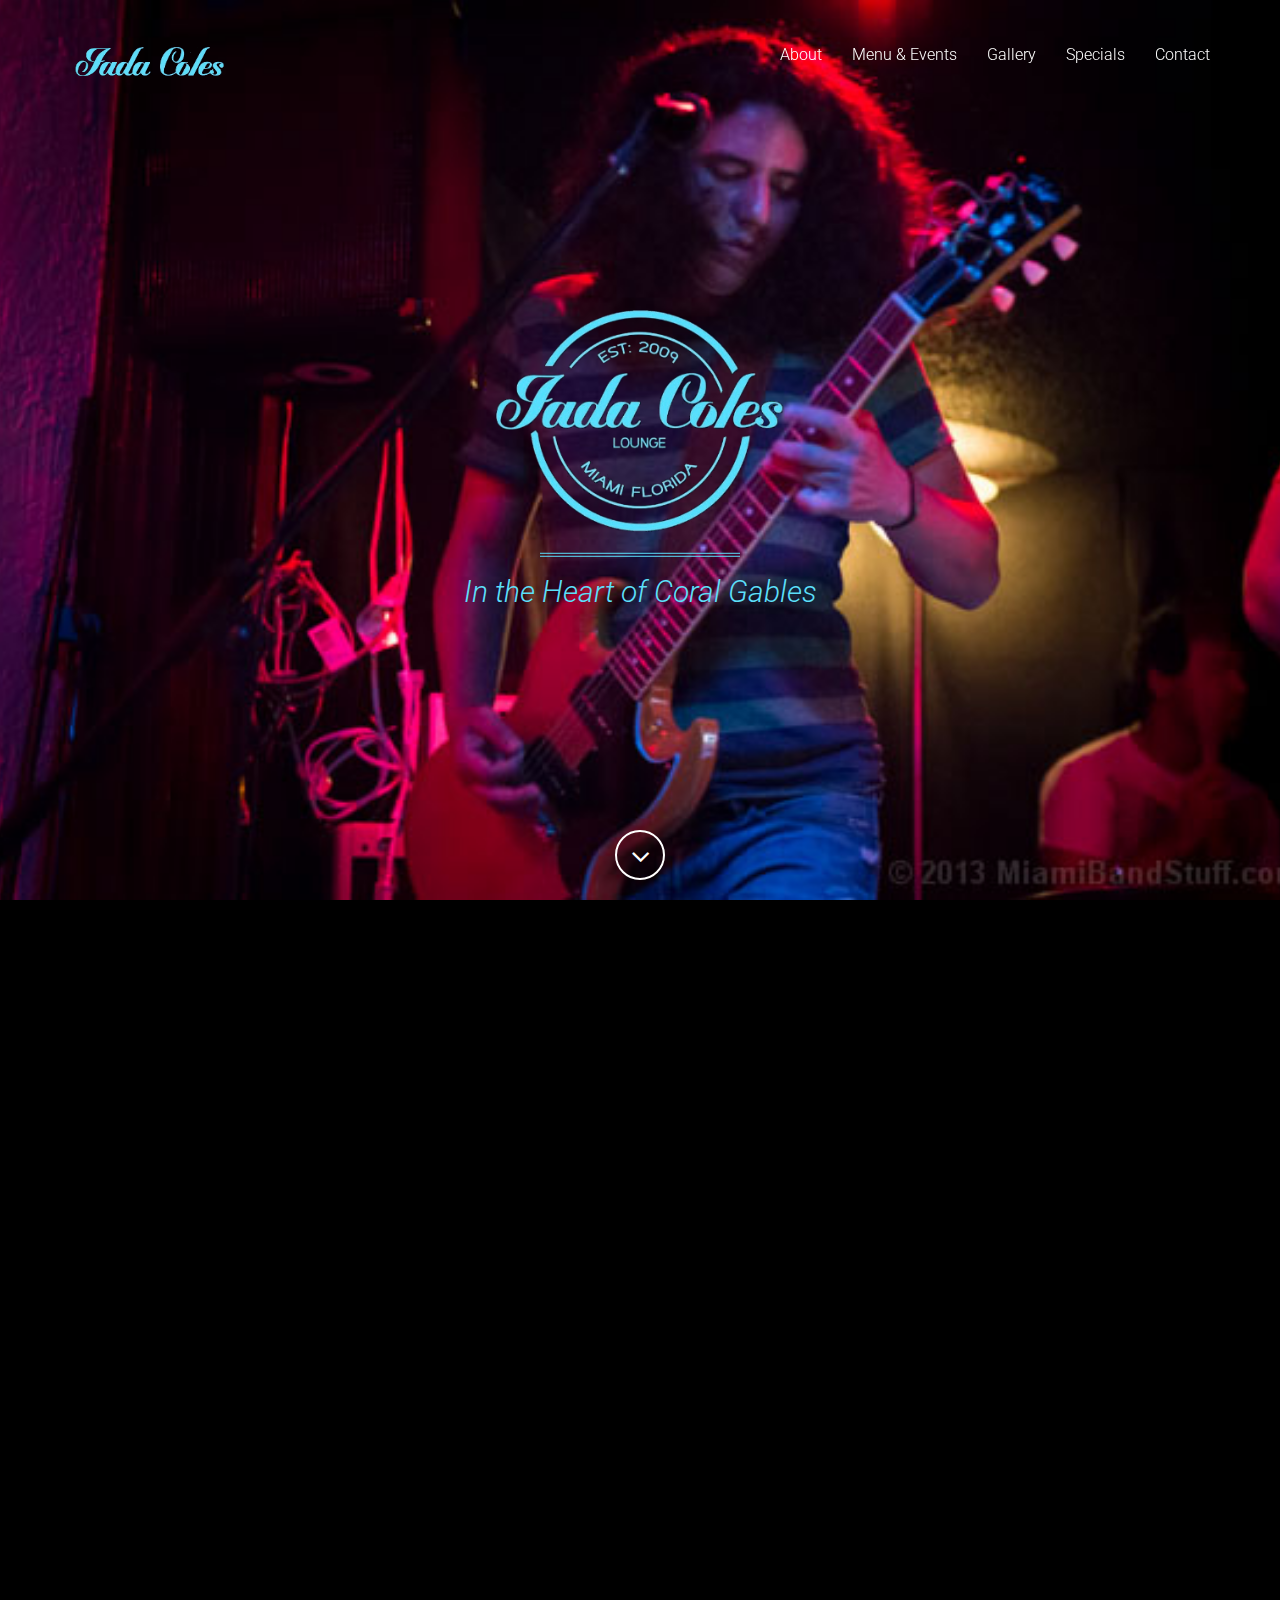
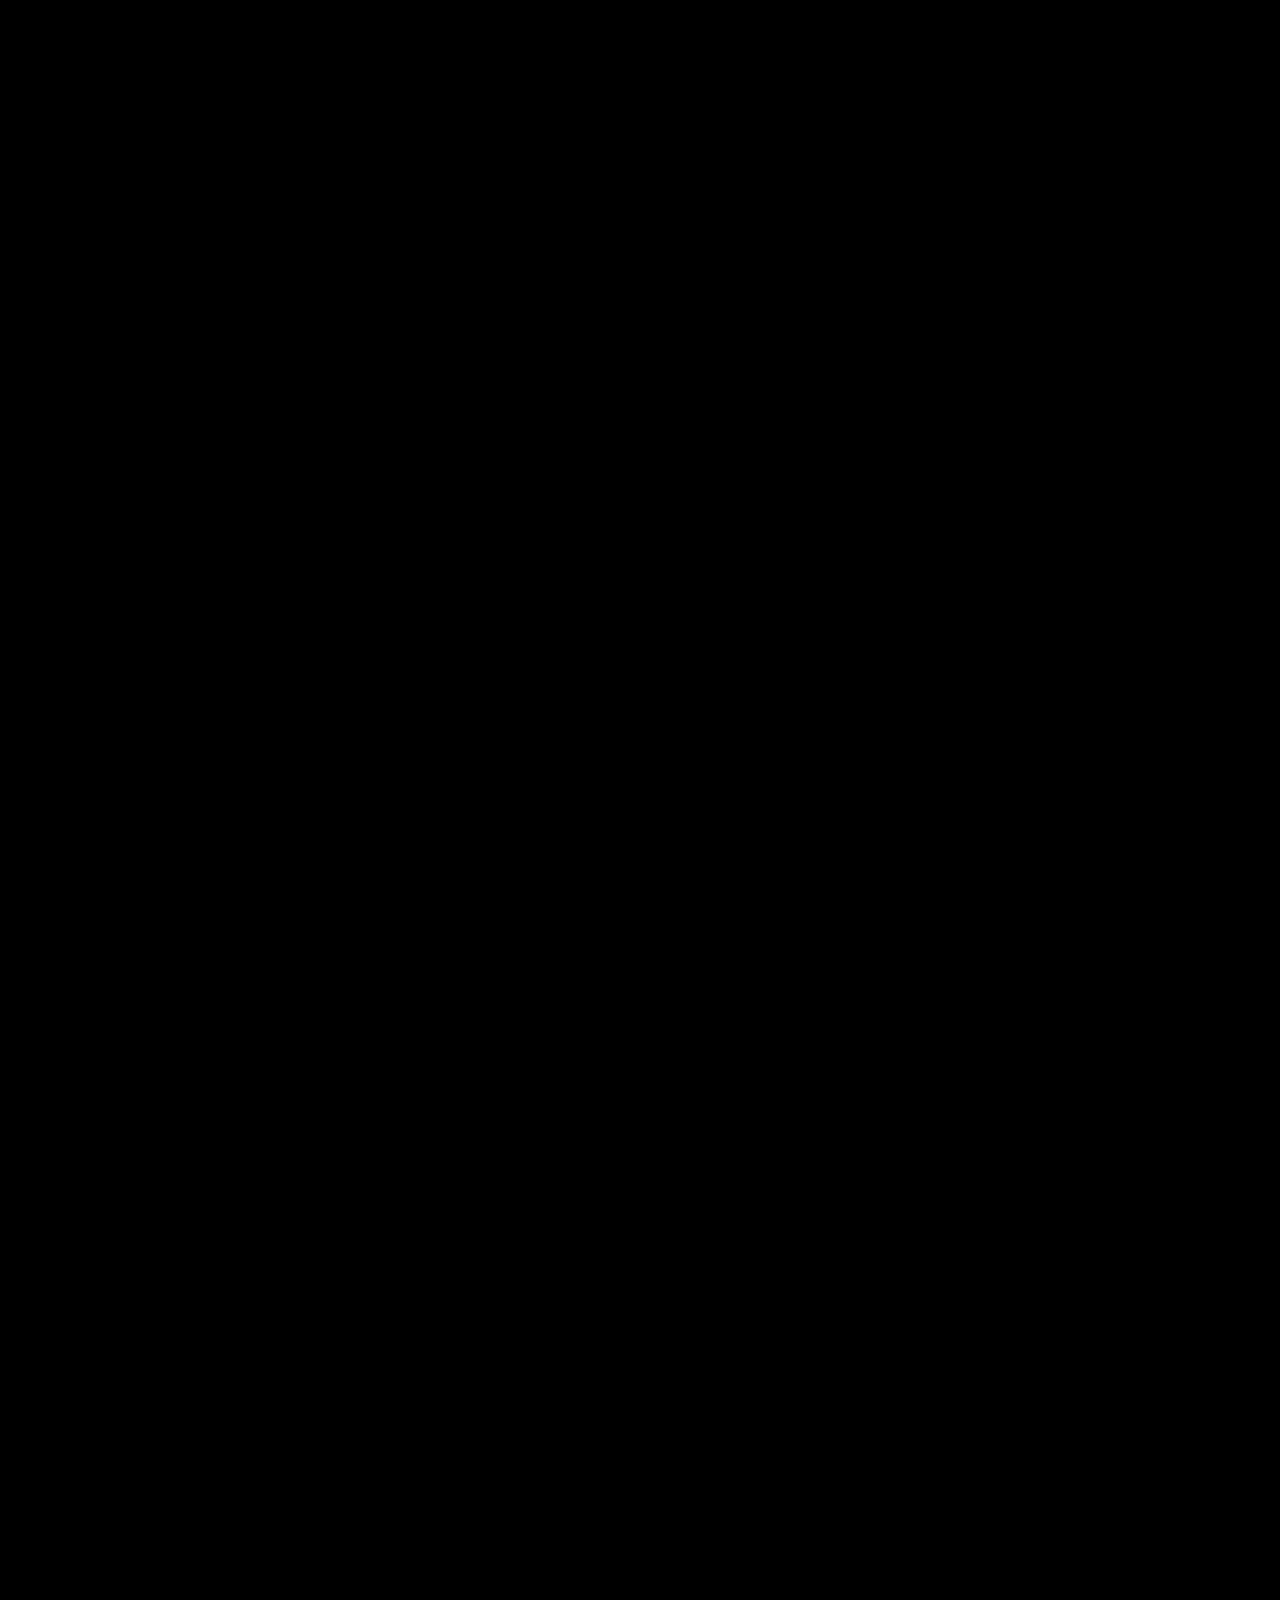
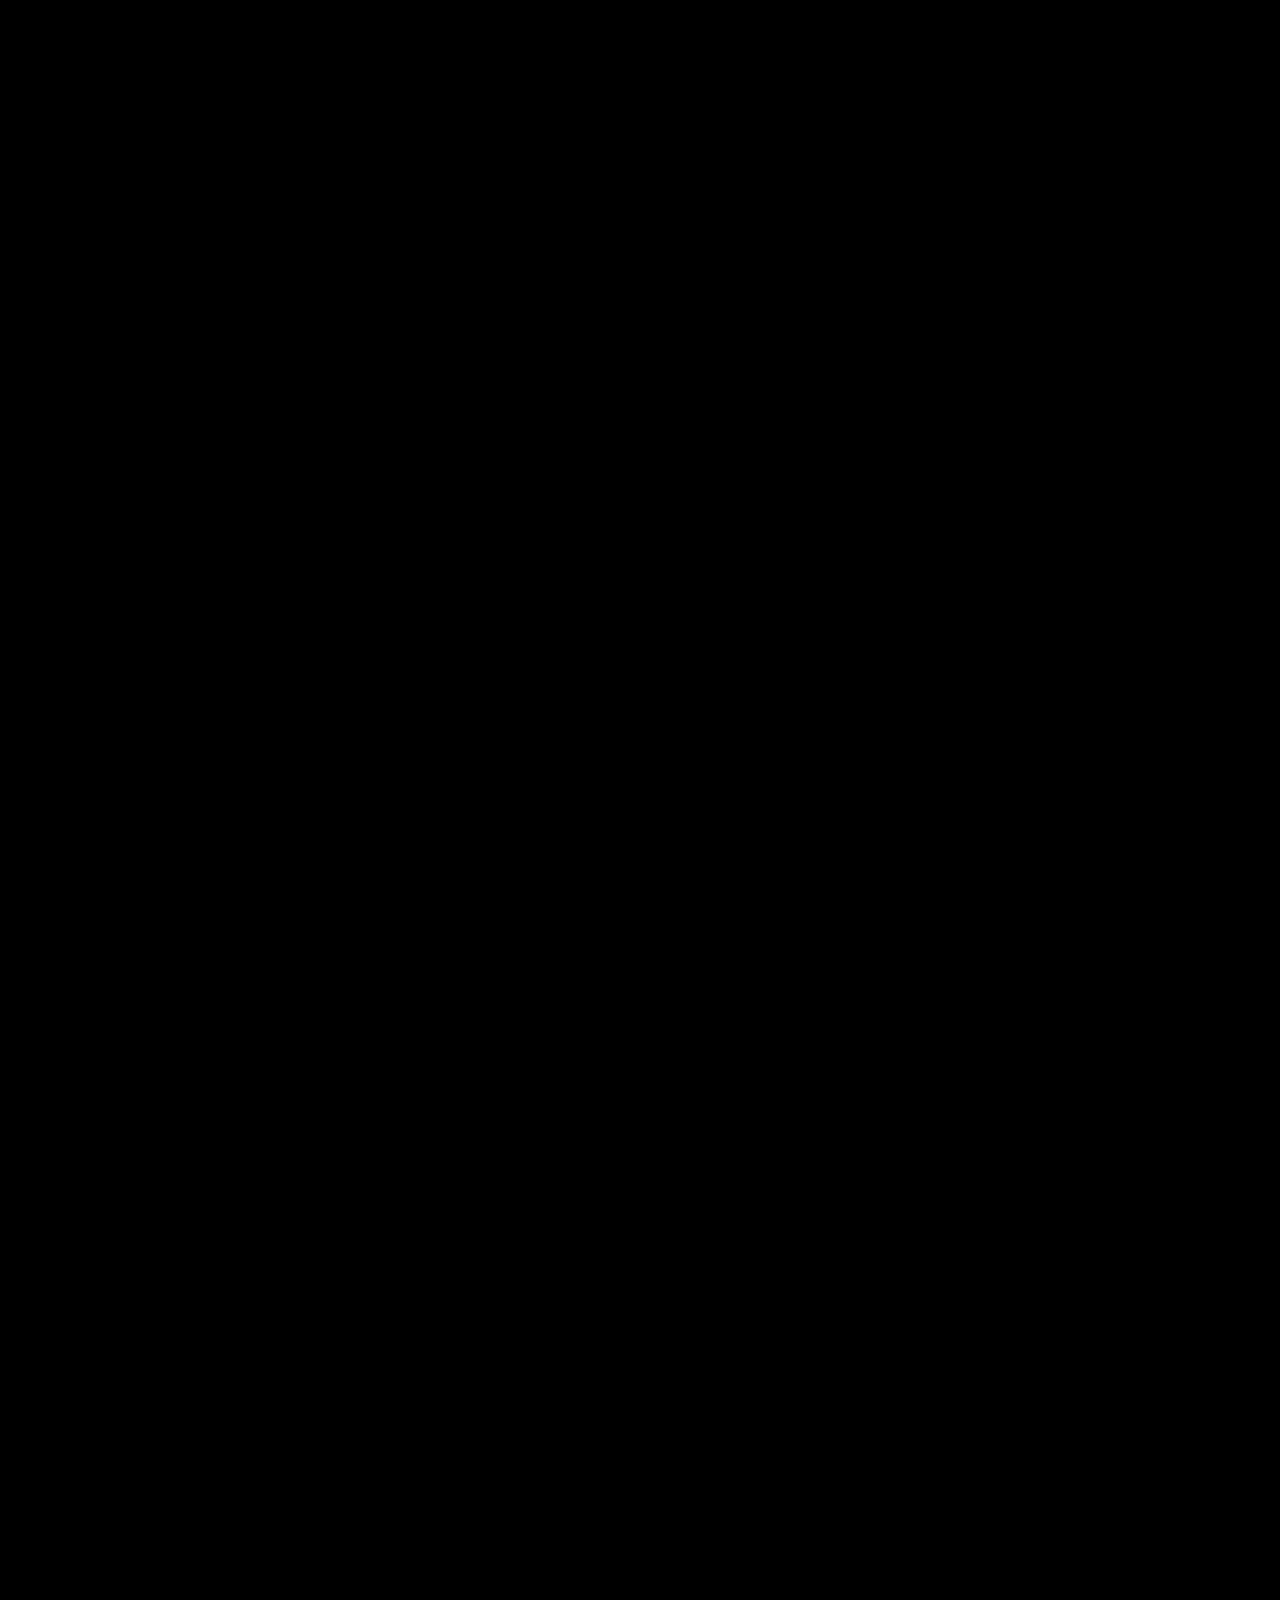
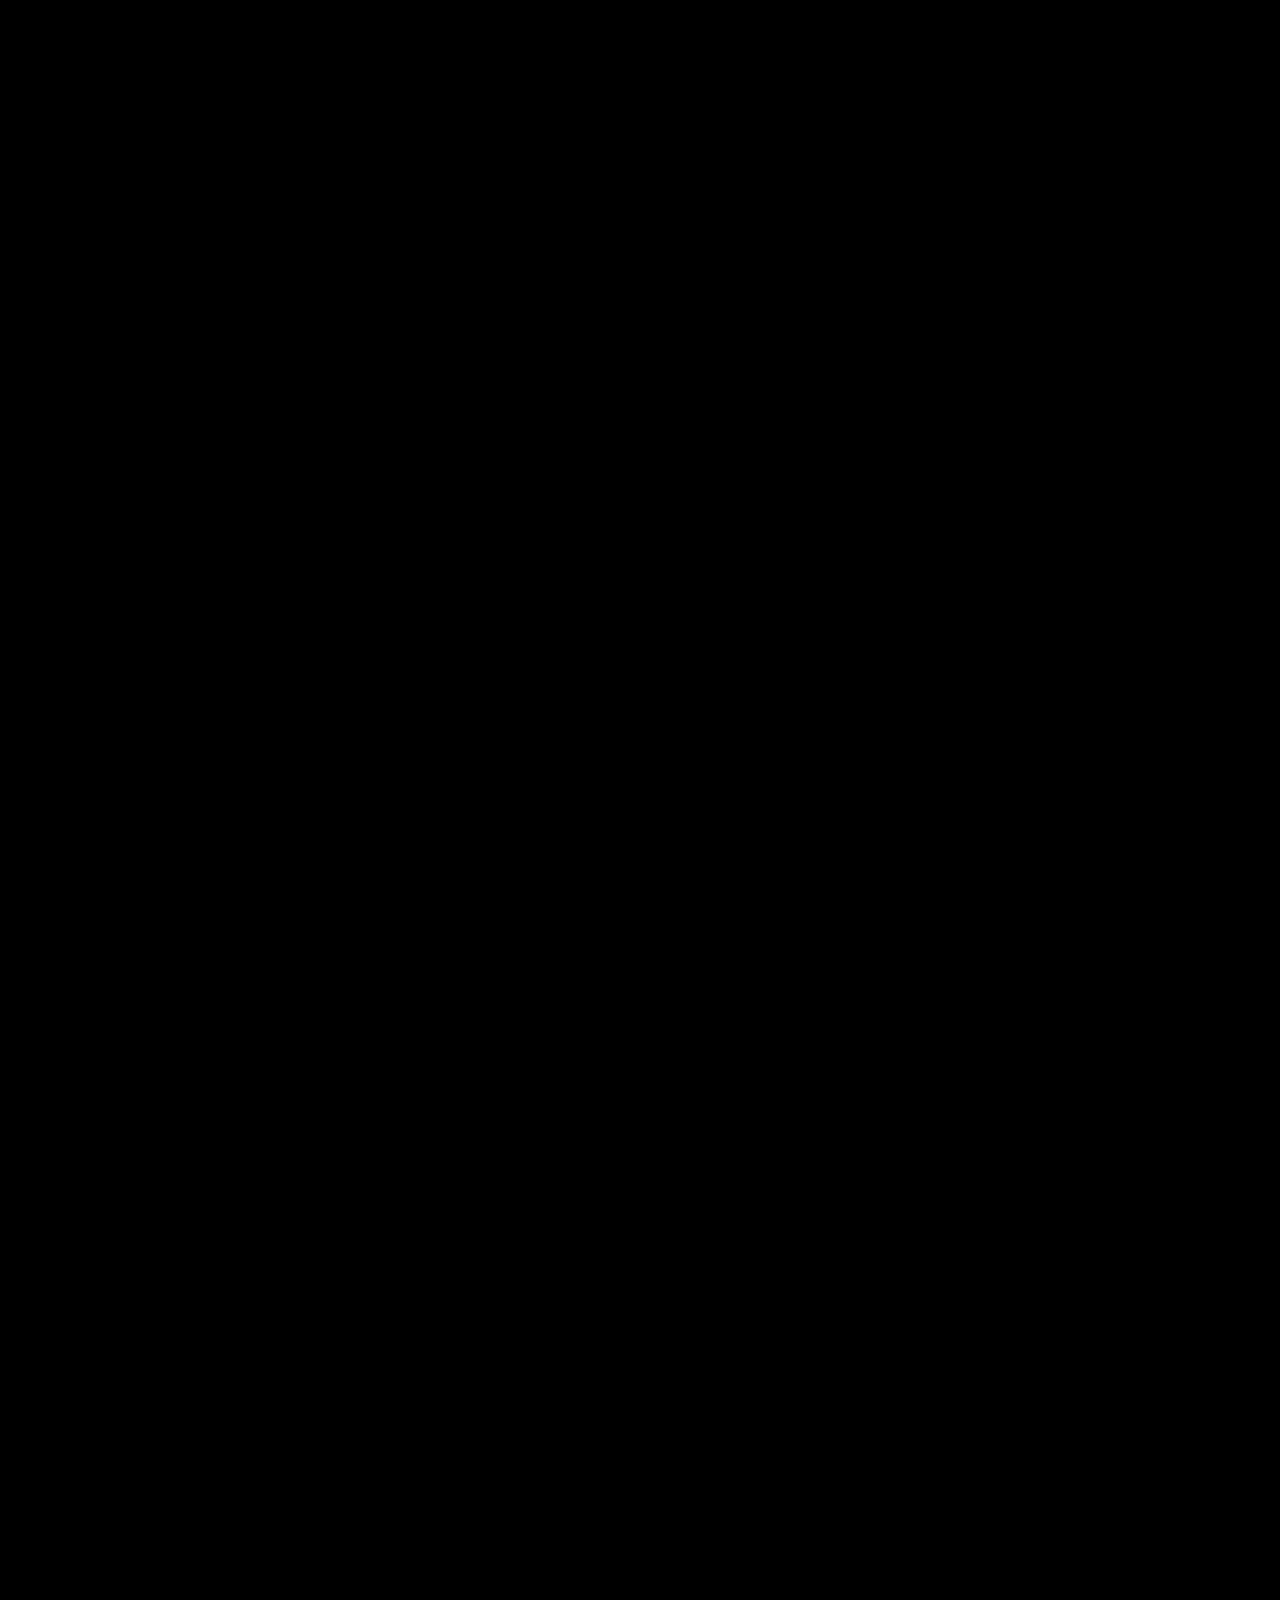
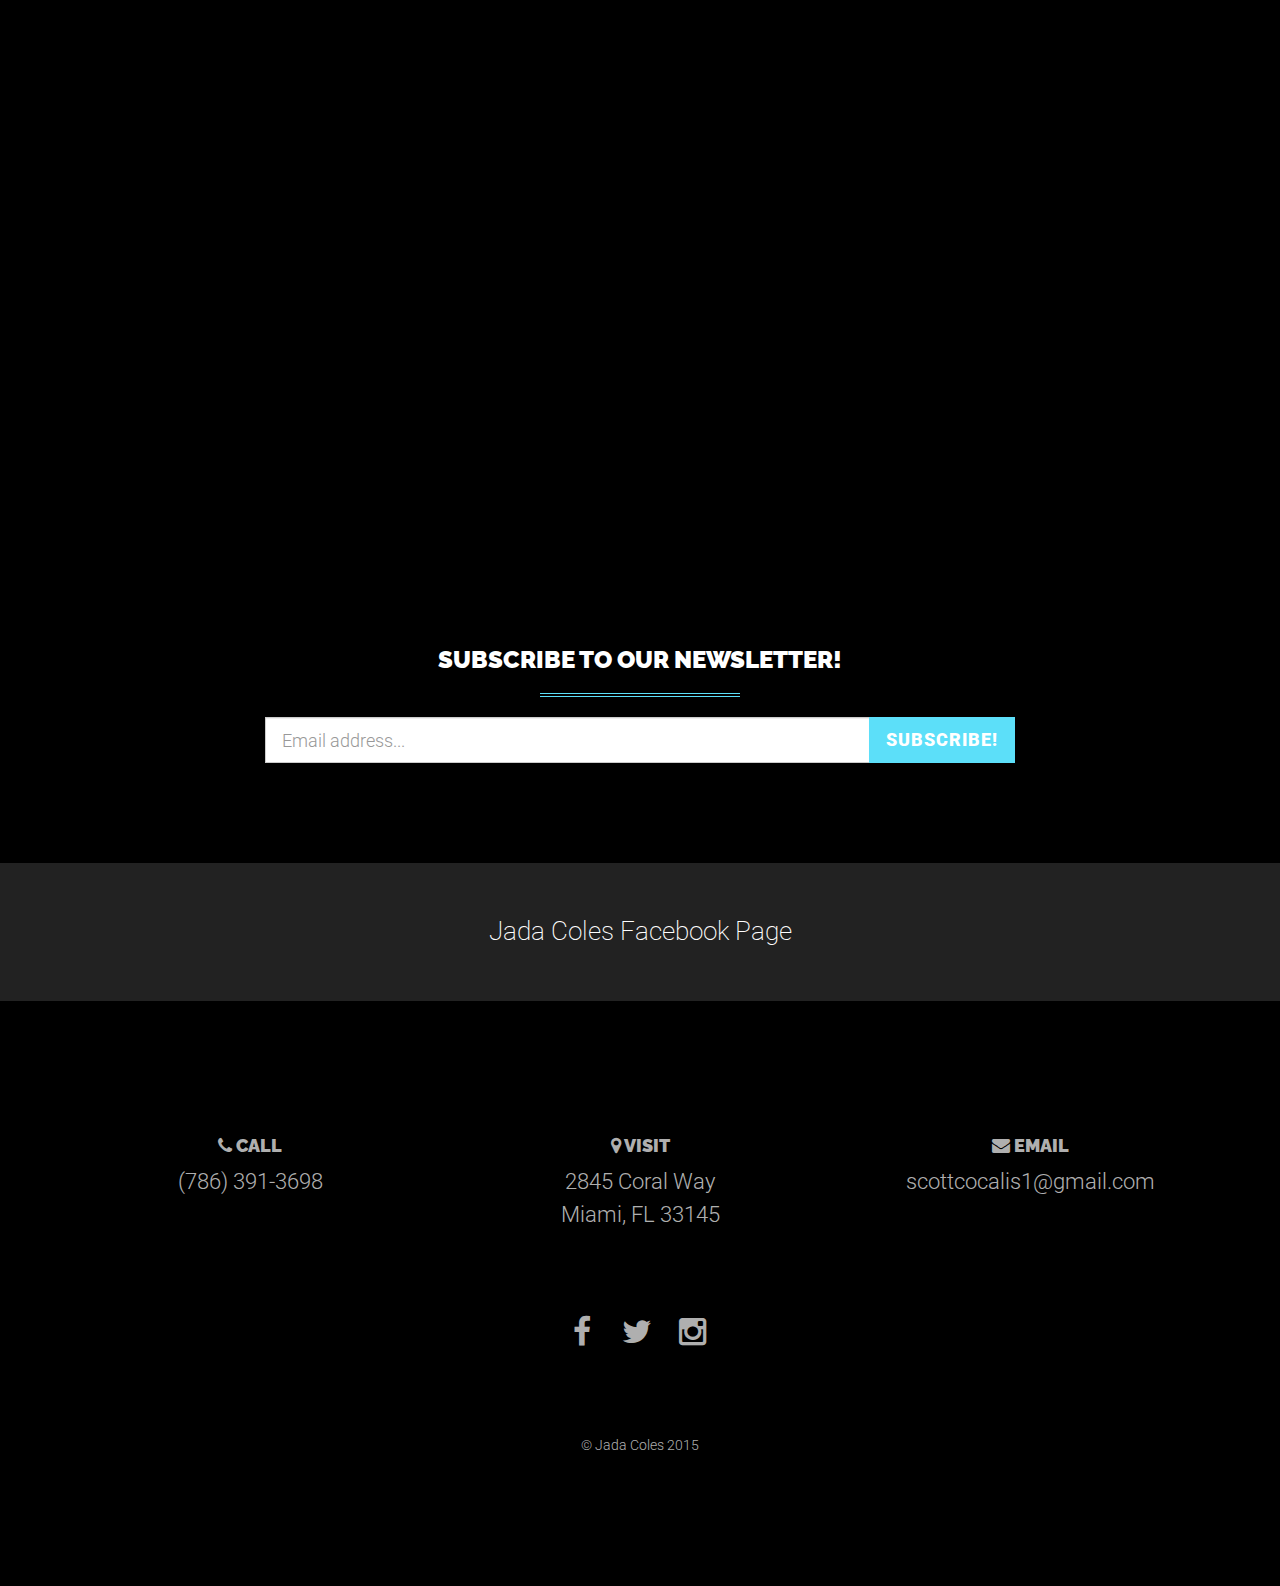
==== public/index.html @ ed8b5efd "push" ====
<!DOCTYPE html>
<html lang="en">

<head>
    <meta charset="utf-8">
    <meta name="viewport" content="width=device-width, initial-scale=1.0, user-scalable=no">
    <meta name="description" content="">
    <meta name="author" content="">
    <title>Jada Coles</title>
    <!-- Bootstrap Core CSS -->
    <link href="assets/css/bootstrap/bootstrap.min.css" rel="stylesheet" type="text/css">
    <!-- Retina.js - Load first for faster HQ mobile images. -->
    <script src="assets/js/plugins/retina/retina.min.js"></script>
    <!-- Font Awesome -->
    <link href="assets/font-awesome/css/font-awesome.min.css" rel="stylesheet" type="text/css">
    <!-- Default Fonts -->
    <link href='http://fonts.googleapis.com/css?family=Roboto:400,100,100italic,300,300italic,400italic,500,500italic,700,700italic,900,900italic' rel='stylesheet' type='text/css'>
    <link href='http://fonts.googleapis.com/css?family=Raleway:400,100,200,300,600,500,700,800,900' rel='stylesheet' type='text/css'>
    <!-- Modern Style Fonts (Include these is you are using body.modern!) -->
    <link href='http://fonts.googleapis.com/css?family=Montserrat:400,700' rel='stylesheet' type='text/css'>
    <link href='http://fonts.googleapis.com/css?family=Cardo:400,400italic,700' rel='stylesheet' type='text/css'>
    <!-- Vintage Style Fonts (Include these if you are using body.vintage!) -->
    <link href='http://fonts.googleapis.com/css?family=Sanchez:400italic,400' rel='stylesheet' type='text/css'>
    <link href='http://fonts.googleapis.com/css?family=Cardo:400,400italic,700' rel='stylesheet' type='text/css'>
    <!-- Plugin CSS -->
    <link href="assets/css/plugins/owl-carousel/owl.carousel.css" rel="stylesheet" type="text/css">
    <link href="assets/css/plugins/owl-carousel/owl.theme.css" rel="stylesheet" type="text/css">
    <link href="assets/css/plugins/owl-carousel/owl.transitions.css" rel="stylesheet" type="text/css">
    <link href="assets/css/plugins/magnific-popup.css" rel="stylesheet" type="text/css">
    <link href="assets/css/plugins/background.css" rel="stylesheet" type="text/css">
    <link href="assets/css/plugins/animate.css" rel="stylesheet" type="text/css">
    <!-- Vitality Theme CSS -->
    <!-- Uncomment the color scheme you want to use. -->
    <link href="assets/css/vitality-aqua.css" rel="stylesheet" type="text/css">
    <!-- <link href="assets/css/vitality-aqua.css" rel="stylesheet" type="text/css"> -->
    <!-- <link href="assets/css/vitality-blue.css" rel="stylesheet" type="text/css"> -->
    <!-- <link href="assets/css/vitality-green.css" rel="stylesheet" type="text/css"> -->
    <!-- <link href="assets/css/vitality-orange.css" rel="stylesheet" type="text/css"> -->
    <!-- <link href="assets/css/vitality-pink.css" rel="stylesheet" type="text/css"> -->
    <!-- <link href="assets/css/vitality-purple.css" rel="stylesheet" type="text/css"> -->
    <!-- <link href="assets/css/vitality-tan.css" rel="stylesheet" type="text/css"> -->
    <!-- <link href="assets/css/vitality-turquoise.css" rel="stylesheet" type="text/css"> -->
    <!-- <link href="assets/css/vitality-yellow.css" rel="stylesheet" type="text/css"> -->
    <!-- IE8 support for HTML5 elements and media queries -->
    <!--[if lt IE 9]>
      <script src="https://oss.maxcdn.com/libs/html5shiv/3.7.0/html5shiv.js"></script>
      <script src="https://oss.maxcdn.com/libs/respond.js/1.3.0/respond.min.js"></script>
    <![endif]-->
</head>
<!-- Alternate Body Classes: .modern and .vintage -->

<body id="page-top">
    <!-- Navigation -->
    <!-- Note: navbar-default and navbar-inverse are both supported with this theme. -->
    <nav class="navbar navbar-inverse navbar-fixed-top navbar-expanded">
        <div class="container">
            <!-- Brand and toggle get grouped for better mobile display -->
            <div class="navbar-header">
                <button type="button" class="navbar-toggle" data-toggle="collapse" data-target="#bs-example-navbar-collapse-1">
                    <span class="sr-only">Toggle navigation</span>
                    <span class="icon-bar"></span>
                    <span class="icon-bar"></span>
                    <span class="icon-bar"></span>
                </button>
                <a class="navbar-brand page-scroll" href="#page-top">
                    <h4><img src="assets/img/logo100.png"></h4>
                </a>
            </div>
            <!-- Collect the nav links, forms, and other content for toggling -->
            <div class="collapse navbar-collapse" id="bs-example-navbar-collapse-1">
                <ul class="nav navbar-nav navbar-right">
                    <li class="hidden">
                        <a class="page-scroll" href="#page-top"></a>
                    </li>
                    <li>
                        <a class="page-scroll" href="#about">About</a>
                    </li>
                    <li>
                        <a class="page-scroll" href="#process">Menu & Events</a>
                    </li>
                    <li>
                        <a class="page-scroll" href="#work">Gallery</a>
                    </li>
                    <li>
                        <a class="page-scroll" href="#pricing">Specials</a>
                    </li>
                    <li>
                        <a class="page-scroll" href="#contact">Contact</a>
                    </li>
                </ul>
            </div>
            <!-- /.navbar-collapse -->
        </div>
        <!-- /.container -->
    </nav>
      <header style="background-image: url('assets/img/cover.jpg');">
        <div class="intro-content">
            <div class="brand-name"><img src="assets/img/trlogo.png"></div>
            <hr class="colored">
            <div class="brand-name-subtext"><i>In the Heart of Coral Gables</i></div>
        </div>
        
        <div class="scroll-down">
            <a class="btn page-scroll" href="#about"><i class="fa fa-angle-down fa-fw"></i></a>
        </div>
    </header>
    <section id="about">
        <div class="container-fluid">
            <div class="row text-center">
                <div class="col-lg-12 wow fadeIn">
                    <h1>About Us</h1>
                    <p>A few things you need to know..</p>
                    <hr class="colored">
                </div>
            </div>
            <div class="row text-center content-row">
                <div class="col-md-3 col-sm-6 wow fadeIn" data-wow-delay=".2s">
                    <div class="about-content">
                        <i class="fa fa-glass fa-4x"></i>
                        <h3>Happy Hour</h3>
                        <p>Down-to-earth neighborhood hangout with cocktails, varied live music & pool, plus a buzzy happy hour</p>
                    </div>
                </div>
                <div class="col-md-3 col-sm-6 wow fadeIn" data-wow-delay=".4s">
                    <div class="about-content">
                        <i class="fa fa-beer fa-4x"></i>
                        <h3>Beer</h3>
                        <p>Rotating Craft Beer on Tap</p>
                    </div>
                </div>
                <div class="col-md-3 col-sm-6 wow fadeIn" data-wow-delay=".6s">
                    <div class="about-content">
                        <i class="fa fa-microphone fa-4x"></i>
                        <h3>Live Music</h3>
                        <p>Local bands from Miami</p>
                    </div>
                </div>
                <div class="col-md-3 col-sm-6 wow fadeIn" data-wow-delay=".8s">
                    <div class="about-content">
                        <i class="fa fa-music fa-4x"></i>
                        <h3>Good Music</h3>
                        <p>Music of all kinds</p>
                    </div>
                </div>
            </div>
        </div>
    </section>
    <section class="bg-gray">
        <div class="container text-center wow fadeIn">
            <div class="row">
                <div class="col-lg-12">
                    <center><img src="assets/img/trlogo.png" class="img-responsive" alt=""></center><br>
                    <h2>Our Live Performers</h2>
                    <p>Just a few of our many performers that jam at our bar</p>
                    <hr class="colored">
                </div>
            </div>
            <div class="row content-row">
                <div class="col-lg-12">
                    <div class="about-carousel">
                        <div class="item">
                            <img src="assets/img/scott.jpg" class="img-responsive" alt="">
                            <div class="caption">
                                <h3>Scott Cocalis</h3>
                                <hr class="colored">
                                <p>Guitarist</p>
                                <ul class="list-inline social">
                                    <li>
                                        <a href="https://www.facebook.com/scott.cocalis"><i class="fa fa-facebook fa-fw"></i></a>
                                    </li>
                                    <li>
                                        <a href="#"><i class="fa fa-twitter fa-fw"></i></a>
                                    </li>
                                    
                                </ul>
                            </div>
                        </div>
                        <div class="item">
                            <img src="assets/img/carlos.png" class="img-responsive" alt="">
                            <div class="caption">
                                <h3>Carlos Escanilla</h3>
                                <hr class="colored">
                                <p>Vocals/Guitar</p>
                                <ul class="list-inline social">
                                    <li>
                                        <a href="https://www.facebook.com/CarlosEscanillamotivation"><i class="fa fa-facebook fa-fw"></i></a>
                                    </li>
                                    <li>
                                        <a href="#"><i class="fa fa-twitter fa-fw"></i></a>
                                    </li>
                                   
                                </ul>
                            </div>
                        </div>
                        <div class="item">
                            <img src="assets/img/jorge.png" class="img-responsive" alt="">
                            <div class="caption">
                                <h3>Jorge Tercilla</h3>
                                <hr class="colored">
                                <p>Bass</p>
                                <ul class="list-inline social">
                                    <li>
                                        <a href="https://www.facebook.com/jorge.tercilla"><i class="fa fa-facebook fa-fw"></i></a>
                                    </li>
                                    <li>
                                        <a href="#"><i class="fa fa-twitter fa-fw"></i></a>
                                    </li>
                                 
                                </ul>
                            </div>
                        </div>
                        <div class="item">
                            <img src="assets/img/drums.png" class="img-responsive" alt="">
                            <div class="caption">
                                <h3>Orion Bradwell</h3>
                                <hr class="colored">
                                <p>Drummer</p>
                                <ul class="list-inline social">
                                    <li>
                                        <a href="#"><i class="fa fa-facebook fa-fw"></i></a>
                                    </li>
                                    <li>
                                        <a href="#"><i class="fa fa-twitter fa-fw"></i></a>
                                    </li>
                              
                                </ul>
                            </div>
                        </div>
                        <div class="item">
                            <img src="assets/img/sax.jpg" class="img-responsive" alt="">
                            <div class="caption">
                                <h3>Randall Escalona</h3>
                                <hr class="colored">
                                <p>Saxophone</p>
                                <ul class="list-inline social">
                                    <li>
                                        <a href="#"><i class="fa fa-facebook fa-fw"></i></a>
                                    </li>
                                    <li>
                                        <a href="#"><i class="fa fa-twitter fa-fw"></i></a>
                                    </li>
                                 
                                </ul>
                            </div>
                        </div>
                    </div>
                </div>
            </div>
        </div>
    </section>
    <aside class="cta-quote" style="background-image: url('assets/img/party.png');">
        <div class="container wow fadeIn">
            <div class="row">
                <div class="col-md-10 col-md-offset-1">
                    <span class="quote"><b>A <span class="text-primary">jam</span> session is a musical event, process, or activity where <span class="text-primary">musicians</span> play (i.e. "jam") by improvising without extensive preparation or predefined arrangements and finding that perfect <span class="text-primary">balance.</b></span></span>
                    <hr class=" colored">
                    <a class="btn btn-outline-light page-scroll" href="#contact">Let's Jam</a>
                </div>
            </div>
        </div>
    </aside>
    <section id="process" class="services">
        <div class="container">
            <div class="row text-center">
                <div class="col-lg-12 wow fadeIn">
                    <h3>In his October 2000 column on the subject for jambands.com, Dan Greenhaus attempted to explain the evolution of a jam band as such:</h3>
                    <hr class="colored">
                    <p>"At this point, what you sing about, what instruments you play, how often you tour and how old you are has become virtually irrelevant. At this point, one thing is left and, ironically, after all these years, it’s the single most important place one should focus on; the approach to the music. And the jamband or improvisational umbrella, essentially nothing more than a broad label for a diverse array of bands, is open wide enough to shelter several different types of bands, whether you are The Dave Matthews Band or RAQ."</p>
                </div>
            </div>
   
    </section>
    <section id="work" class="bg-gray">
  
    <section class="portfolio-carousel wow fadeIn">
 
        <div class="item" style="background-image: url('assets/img/drinks.png')">
            <div class="container-fluid">
                <div class="row">
                    <div class="col-md-4 col-md-push-8">
                        <div class="project-details">
                            <span class="project-name">Drink Menu</span>
                            <span class="project-description">Craft beers & Exclusive Cocktails</span>
                            <hr class="colored">
                            <a href="#portfolioModal2" data-toggle="modal" class="btn btn-outline-light">View Details <i class="fa fa-long-arrow-right fa-fw"></i></a>
                        </div>
                    </div>
                    <div class="col-md-8 col-md-pull-4 hidden-xs">
                    </div>
                </div>
            </div>
     </div>
            <div class="item" style="background-image: url('assets/img/live100.png')">
            <div class="container-fluid">
                <div class="row">
                    <div class="col-md-4 col-md-push-8">
                        <div class="project-details">
                            <span class="project-name">Live Events</span>
                            <span class="project-description"></span>
                            <hr class="colored">
                            <a href="#portfolioModal1" data-toggle="modal" class="btn btn-outline-light">View Details <i class="fa fa-long-arrow-right fa-fw"></i></a>
                        </div>
                    </div>
                    <div class="col-md-8 col-md-pull-4 hidden-xs">
                    </div>
                </div>
            </div>
        </div>
    </section>
    <section>
        <div class="container text-center wow fadeIn">
            <h2>Gallery</h2>
            <hr class="colored">
            <p>Good times here at Jada Coles</p>
            <div class="row content-row">
                <div class="col-lg-12">
                    <div class="portfolio-filter">
                        
                  
                    </div>
                </div>
            </div>
            <div class="row">
                <div class="col-lg-12">
                    <div id="portfoliolist">
                        <div class="portfolio identity" data-cat="identity" href="#portfolioModal1" data-toggle="modal">
                            <div class="portfolio-wrapper">
                                <img src="assets/img/guitar10.jpg" height="125px" alt="">
                                <div class="caption">
                                    <div class="caption-text">
                                        <a class="text-title">Jada Coles</a>
                                        <span class="text-category"></span>
                                    </div>
                                    <div class="caption-bg"></div>
                                </div>
                            </div>
                        </div>
                        <div class="portfolio web" data-cat="web" href="#portfolioModal2" data-toggle="modal">
                            <div class="portfolio-wrapper">
                                <img src="assets/img/live2.jpg" height="125px" alt="">
                                <div class="caption">
                                    <div class="caption-text">
                                        <a class="text-title">Jada Coles</a>
                                        <span class="text-category"></span>
                                    </div>
                                    <div class="caption-bg"></div>
                                </div>
                            </div>
                        </div>
                        <div class="portfolio graphic" data-cat="graphic" href="#portfolioModal1" data-toggle="modal">
                            <div class="portfolio-wrapper">
                                <img src="assets/img/live3.jpg" height="125px" alt="">
                                <div class="caption">
                                    <div class="caption-text">
                                        <a class="text-title">Jada Coles</a>
                                        <span class="text-category"></span>
                                    </div>
                                    <div class="caption-bg"></div>
                                </div>
                            </div>
                        </div>
                        <div class="portfolio web" data-cat="web" href="#portfolioModal2" data-toggle="modal">
                            <div class="portfolio-wrapper">
                                <img src="assets/img/live4.jpg" height="125px" alt="">
                                <div class="caption">
                                    <div class="caption-text">
                                        <a class="text-title">Jada Coles</a>
                                        <span class="text-category"></span>
                                    </div>
                                    <div class="caption-bg"></div>
                                </div>
                            </div>
                        </div>
                        <div class="portfolio graphic" data-cat="graphic" href="#portfolioModal1" data-toggle="modal">
                            <div class="portfolio-wrapper">
                                <img src="assets/img/live5.jpg" height="125px" alt="">
                                <div class="caption">
                                    <div class="caption-text">
                                        <a class="text-title">Jada Coles</a>
                                        <span class="text-category"></span>
                                    </div>
                                    <div class="caption-bg"></div>
                                </div>
                            </div>
                        </div>
                        <div class="portfolio web" data-cat="web" href="#portfolioModal2" data-toggle="modal">
                            <div class="portfolio-wrapper">
                                <img src="assets/img/live6.jpg" height="125px" alt="">
                                <div class="caption">
                                    <div class="caption-text">
                                        <a class="text-title">Jada Coles</a>
                                        <span class="text-category"></span>
                                    </div>
                                    <div class="caption-bg"></div>
                                </div>
                            </div>
                        </div>
                        <div class="portfolio graphic" data-cat="graphic" href="#portfolioModal1" data-toggle="modal">
                            <div class="portfolio-wrapper">
                                <img src="assets/img/live7.jpg" height="125px" alt="">
                                <div class="caption">
                                    <div class="caption-text">
                                        <a class="text-title">Jada Coles</a>
                                        <span class="text-category"></span>
                                    </div>
                                    <div class="caption-bg"></div>
                                </div>
                            </div>
                        </div>
                        <div class="portfolio graphic" data-cat="graphic" href="#portfolioModal2" data-toggle="modal">
                            <div class="portfolio-wrapper">
                                <img src="assets/img/live8.jpg" height="125px" alt="">
                                <div class="caption">
                                    <div class="caption-text">
                                        <a class="text-title">Jada Coles</a>
                                        <span class="text-category"></span>
                                    </div>
                                    <div class="caption-bg"></div>
                                </div>
                            </div>
                        </div>
                        <div class="portfolio identity" data-cat="identity" href="#portfolioModal1" data-toggle="modal">
                            <div class="portfolio-wrapper">
                                <img src="assets/img/live9.jpg" height="125px" alt="">
                                <div class="caption">
                                    <div class="caption-text">
                                        <a class="text-title">Jada Coles</a>
                                        <span class="text-category"></span>
                                    </div>
                                    <div class="caption-bg"></div>
                                </div>
                            </div>
                        </div>
                        <div class="portfolio web" data-cat="web" href="#portfolioModal2" data-toggle="modal">
                            <div class="portfolio-wrapper">
                                <img src="assets/img/live10.jpg" height="125px" alt="">
                                <div class="caption">
                                    <div class="caption-text">
                                        <a class="text-title">Jada Coles</a>
                                        <span class="text-category"></span>
                                    </div>
                                    <div class="caption-bg"></div>
                                </div>
                            </div>
                        </div>
                        <div class="portfolio graphic" data-cat="graphic" href="#portfolioModal1" data-toggle="modal">
                            <div class="portfolio-wrapper">
                                <img src="assets/img/live.jpg" height="125px" alt="">
                                <div class="caption">
                                    <div class="caption-text">
                                        <a class="text-title">Jada Coles</a>
                                        <span class="text-category"></span>
                                    </div>
                                    <div class="caption-bg"></div>
                                </div>
                            </div>
                        </div>
                            <div class="portfolio graphic" data-cat="graphic" href="#portfolioModal1" data-toggle="modal">
                            <div class="portfolio-wrapper">
                                <img src="assets/img/stella.jpg" height="125px" alt="">
                                <div class="caption">
                                    <div class="caption-text">
                                        <a class="text-title">Jada Coles</a>
                                        <span class="text-category"></span>
                                    </div>
                                    <div class="caption-bg"></div>
                                </div>
                            </div>
                        </div>
                    </div>
                </div>
            </div>
        </div>
    </section>
    <section class="testimonials bg-gray">
        <div class="container wow fadeIn">
            <div class="row">
                <div class="col-lg-10 col-lg-offset-1">
                    <div class="testimonials-carousel">
                        <div class="item">
                            <div class="row">
                                <div class="col-lg-12">
                                    <p class="lead">"Jada Coles is the place to JAM!"</p>
                                    <hr class="colored">
                                    <p class="quote">The boys from RETRO want to send Happy Birthday wishes to the Cocalis boys, Scott Cocalis and Terry Cocalis, proprietors of the coolest place in the 305 Jada Coles All the best and continued blessings!!! This bar has  a large outdoor patio area with a pool table and projection TV tuned to local sports. The interior of the bar is cozy, dark, and welcoming. You'd feel equally at home here on a date, watching a Heat game, watching a band play, or just chilling with a few buddies.</p>
                                    <div class="testimonial-info">
                                        <div class="testimonial-img">
                                            <img src="assets/img/retro.jpg" class="img-circle img-responsive" alt="">
                                        </div>
                                        <div class="testimonial-author">
                                            <span class="name">Retro Sky</span>
                                            <p class="small">Miami's LIVE Music Solution</p>
                                            <div class="stars">
                                                <i class="fa fa-star"></i>
                                                <i class="fa fa-star"></i>
                                                <i class="fa fa-star"></i>
                                                <i class="fa fa-star"></i>
                                                <i class="fa fa-star"></i>
                                            </div>
                                        </div>
                                    </div>
                                </div>
                            </div>
                        </div>
                        <div class="item">
                            <div class="row">
                                <div class="col-lg-12">
                                    <p class="lead">"Very nice vibe and I love the music!!"</p>
                                    <hr class="colored">
                                    <p class="quote">Jada Coles is my favorite bar in Miami. Trust me, I've been to almost all of the competition but I keep coming back here. Best dive bar in Miami. Good music, friendly staff, pool table, and great prices.Definitely recommend.The bartenders and staff are all attentive and nice. The patrons are always very friendly and the ambiance is great for whatever you're in the mood for. </p>
                                    <div class="testimonial-info">
                                        <div class="testimonial-img">
                                            <img src="assets/img/jose.jpg" class="img-circle img-responsive" alt="">
                                        </div>
                                        <div class="testimonial-author">
                                            <span class="name">Jose T.</span>
                                            <p class="small">Coral Gables</p>
                                            <div class="stars">
                                                <i class="fa fa-star"></i>
                                                <i class="fa fa-star"></i>
                                                <i class="fa fa-star"></i>
                                                <i class="fa fa-star"></i>
                                                <i class="fa fa-star"></i>
                                            </div>
                                        </div>
                                    </div>
                                </div>
                            </div>
                        </div>
                    </div>
                </div>
            </div>
        </div>
    </section>
    <section id="pricing" class="pricing" style="background-image: url('assets/img/jada1.jpg')">
        <div class="container wow fadeIn">
            <div class="row text-center">
                <div class="col-lg-12">
                    <h2>Specials</h2>
                    <hr class="colored">
                    <p>Check out our Drink Specials!!!</p>
                </div>
            </div>
            <div class="row content-row">
                <div class="col-md-4">
                    <div class="pricing-item featured-first">
                        <h3>Mondays/Tuesdays</h3>
                        <hr class="colored">
                        <ul class="list-group">
                            <li class="list-group-item"></li>
                            <li class="list-group-item"></li>
                            <li class="list-group-item"></li>
                            <li class="list-group-item"></li>
                            <li class="list-group-item"></li>
                            <li class="list-group-item"></li>
                        </ul>
                        
                    </div>
                </div>
                <div class="col-md-4">
                    <div class="pricing-item featured">
                        <h3>Happy Hour!</h3>
                        <p>4PM - 8PM</p>
                        <hr class="colored">
                        <ul class="list-group">
                            <li class="list-group-item"></li>
                            <li class="list-group-item"></li>
                            <li class="list-group-item"></li>
                            <li class="list-group-item"></li>
                            <li class="list-group-item"></li>
                            <li class="list-group-item"></li>
                        </ul>
                        
                    </div>
                </div>
                <div class="col-md-4">
                    <div class="pricing-item featured-last">
                        <h3>Saturdays</h3>
                        <p>10PM - 3AM</p>
                        <hr class="colored">
                        <ul class="list-group">
                            <li class="list-group-item">Karaoke Night</li>
                            <li class="list-group-item">$5 Cocktail Special</li>
                            <li class="list-group-item"></li>
                            <li class="list-group-item"></li>
                            <li class="list-group-item"></li>
                            <li class="list-group-item"></li>
                        </ul>
                    </div>
                </div>
            </div>
        </div>
    </section>
    <section class="cta-form bg-dark">
        <div class="container text-center">
            <h3>Subscribe to our newsletter!</h3>
            <hr class="colored">
            <div class="row">
                <div class="col-lg-8 col-lg-offset-2">
                    <!-- MailChimp Signup Form -->
                    <div id="mc_embed_signup">
                        <!-- Replace the form action in the line below with your MailChimp embed action! For more informatin on how to do this please visit the Docs! -->
                        <form role="form" action="" method="post" id="mc-embedded-subscribe-form" name="mc-embedded-subscribe-form" target="_blank" novalidate>
                            <div class="input-group input-group-lg">
                                <input type="email" name="EMAIL" class="form-control" id="mce-EMAIL" placeholder="Email address...">
                                <span class="input-group-btn">
                                    <button type="submit" name="subscribe" id="mc-embedded-subscribe" class="btn btn-primary">Subscribe!</button>
                                </span>
                            </div>
                            <div id="mce-responses">
                                <div class="response" id="mce-error-response" style="display:none"></div>
                                <div class="response" id="mce-success-response" style="display:none"></div>
                            </div>
                        </form>
                    </div>
                    <!-- End MailChimp Signup Form -->
                </div>
            </div>
        </div>
    </section>
   
    <a href="https://www.facebook.com/JadaColes/?fref=ts" class="btn btn-block btn-full-width">Jada Coles Facebook Page</a>
    <footer class="footer" style="background-image: url('assets/img/entrance.png')">
        <div class="container text-center">
            <div class="row">
                <div class="col-md-4 contact-details">
                    <h4><i class="fa fa-phone"></i> Call</h4>
                    <p><a href="tel:7863913698"></a>(786) 391-3698</p>
                </div>
                <div class="col-md-4 contact-details">
                    <h4><i class="fa fa-map-marker"></i> Visit</h4>
                    <p><a href="http://maps.apple.com/?address=2845,Coral+Way,Miami,FL">2845 Coral Way <br>Miami, FL 33145</a></p>
                </div>
                <div class="col-md-4 contact-details">
                    <h4><i class="fa fa-envelope"></i> Email</h4>
                    <p><a href="mailto:scottcocalis1@gmail.com">scottcocalis1@gmail.com</a>
                    </p>
                </div>
            </div>
            <div class="row social">
                <div class="col-lg-12">
                    <ul class="list-inline">
                        <li><a href="https://www.facebook.com/JadaColes/?fref=ts"><i class="fa fa-facebook fa-fw fa-2x"></i></a>
                        </li>
                        <li><a href="https://twitter.com/jadacoles"><i class="fa fa-twitter fa-fw fa-2x"></i></a>
                        </li>
                        <li><a href="https://www.instagram.com/jadacolesofficial/"><i class="fa fa-instagram fa-fw fa-2x"></i></a>
                        </li>
                    </ul>
                </div>
            </div>
            <div class="row copyright">
                <div class="col-lg-12">
                    <p class="small">&copy; Jada Coles 2015</p>
                </div>
            </div>
        </div>
    </footer>
    <!-- Portfolio Modals -->
    <!-- Example Modal 1 -->
    <div class="portfolio-modal modal fade" id="portfolioModal1" tabindex="-1" role="dialog" aria-hidden="true" style="background-image: url('assets/img/beer.png')">
        <div class="modal-content">
            <div class="close-modal" data-dismiss="modal">
                <div class="lr">
                    <div class="rl">
                    </div>
                </div>
            </div>
            <div class="modal-body">
                <div class="container">
                    <div class="row">
                        <div class="col-lg-8 col-lg-offset-2">
                            <img src="" class="img-responsive img-centered" alt="">
                            <h2>Live Events</h2>
                            <hr class="colored">
                            <p></p>
                        </div>
                        <div class="col-lg-12">
                            <img src="assets/img/music.jpg" class="img-responsive img-centered" alt="">
                             <img src="assets/img/music2.jpg" class="img-responsive img-centered" alt="">
                             <img src="assets/img/music3.jpg" class="img-responsive img-centered" alt="">
                             <img src="assets/img/music4.jpg" class="img-responsive img-centered" alt="">
                             <img src="assets/img/music5.jpg" class="img-responsive img-centered" alt="">

                        </div>
                        <div class="col-lg-8 col-lg-offset-2">
                     
                            <button type="button" class="btn btn-default" data-dismiss="modal"><i class="fa fa-times"></i> Close</button>
                        </div>
                    </div>
                </div>
            </div>
        </div>
    </div>
    <!-- Example Modal 2 -->
    <div class="portfolio-modal modal fade" id="portfolioModal2" tabindex="-1" role="dialog" aria-hidden="true" style="background-image: url('assets/img/beer.png')">
        <div class="modal-content">
            <div class="close-modal" data-dismiss="modal">
                <div class="lr">
                    <div class="rl">
                    </div>
                </div>
            </div>
            <div class="modal-body">
                <div class="container">
                    <div class="row">
                        <div class="col-lg-8 col-lg-offset-2">
                            <img src="" class="img-responsive img-centered" alt="">
                            <h2>Drink Menu</h2>
                            <hr class="colored">
                            <p>Craft Beer & Exclusive Cocktails</p>
                        </div>
                        <div class="col-lg-12">
                            <img src="assets/img/stella.jpg" class="img-responsive img-centered" alt="">
                        </div>
                        <div class="col-lg-8 col-lg-offset-2">
                        
                            <button type="button" class="btn btn-default" data-dismiss="modal"><i class="fa fa-times"></i> Close</button>
                        </div>
                    </div>
                </div>
            </div>
        </div>
    </div>
    <!-- Example Modal 3 -->
    <div class="portfolio-modal modal fade" id="portfolioModal3" tabindex="-1" role="dialog" aria-hidden="true" style="background-image: url('assets/img/portfolio/bg-3.jpg')">
        <div class="modal-content">
            <div class="close-modal" data-dismiss="modal">
                <div class="lr">
                    <div class="rl">
                    </div>
                </div>
            </div>
            <div class="modal-body">
                <div class="container">
                    <div class="row">
                        <div class="col-lg-8 col-lg-offset-2">
                            <img src="assets/img/client-logos/logo-1.png" class="img-responsive img-centered" alt="">
                            <h2>Project Title</h2>
                            <hr class="colored">
                            <p>Lorem ipsum dolor sit amet, consectetur adipisicing elit. Quos modi in tenetur vero voluptatum sapiente dolores eligendi nemo iste ea. Omnis, odio enim sint quam dolorum dolorem. Nostrum, minus, ad.</p>
                        </div>
                        <div class="col-lg-12">
                            <img src="assets/img/portfolio/mobile-screens.png" class="img-responsive img-centered" alt="">
                        </div>
                        <div class="col-lg-8 col-lg-offset-2">
                            <ul class="list-inline item-details">
                                <li>Client: <strong><a href="http://startbootstrap.com">Start Bootstrap</a></strong>
                                </li>
                                <li>Date: <strong><a href="http://startbootstrap.com">April 2015</a></strong>
                                </li>
                                <li>Service: <strong><a href="http://startbootstrap.com">Web Development</a></strong>
                                </li>
                            </ul>
                            <button type="button" class="btn btn-default" data-dismiss="modal"><i class="fa fa-times"></i> Close</button>
                        </div>
                    </div>
                </div>
            </div>
        </div>
    </div>
    <!-- Example Modal 4 -->
    <div class="portfolio-modal modal fade" id="portfolioModal4" tabindex="-1" role="dialog" aria-hidden="true" style="background-image: url('assets/img/portfolio/bg-4.jpg')">
        <div class="modal-content">
            <div class="close-modal" data-dismiss="modal">
                <div class="lr">
                    <div class="rl">
                    </div>
                </div>
            </div>
            <div class="modal-body">
                <div class="container">
                    <div class="row">
                        <div class="col-lg-8 col-lg-offset-2">
                            <img src="assets/img/client-logos/logo-2.png" class="img-responsive img-centered" alt="">
                            <h2>Project Title</h2>
                            <hr class="colored">
                            <p>Lorem ipsum dolor sit amet, consectetur adipisicing elit. Quos modi in tenetur vero voluptatum sapiente dolores eligendi nemo iste ea. Omnis, odio enim sint quam dolorum dolorem. Nostrum, minus, ad.</p>
                        </div>
                        <div class="col-lg-12">
                            <img src="assets/img/portfolio/tablet-screens.png" class="img-responsive img-centered" alt="">
                        </div>
                        <div class="col-lg-8 col-lg-offset-2">
                            <ul class="list-inline item-details">
                                <li>Client: <strong><a href="http://startbootstrap.com">Start Bootstrap</a></strong>
                                </li>
                                <li>Date: <strong><a href="http://startbootstrap.com">April 2015</a></strong>
                                </li>
                                <li>Service: <strong><a href="http://startbootstrap.com">Web Development</a></strong>
                                </li>
                            </ul>
                            <button type="button" class="btn btn-default" data-dismiss="modal"><i class="fa fa-times"></i> Close</button>
                        </div>
                    </div>
                </div>
            </div>
        </div>
    </div>
    <!-- Core Scripts -->
    <script src="assets/js/jquery.js"></script>
    <script src="assets/js/bootstrap/bootstrap.min.js"></script>
    <!-- Plugin Scripts -->
    <script src="assets/js/plugins/jquery.easing.min.js"></script>
    <script src="assets/js/plugins/classie.js"></script>
    <script src="assets/js/plugins/cbpAnimatedHeader.js"></script>
    <script src="assets/js/plugins/owl-carousel/owl.carousel.js"></script>
    <script src="assets/js/plugins/jquery.magnific-popup/jquery.magnific-popup.min.js"></script>
    <script src="assets/js/plugins/background/core.js"></script>
    <script src="assets/js/plugins/background/transition.js"></script>
    <script src="assets/js/plugins/background/background.js"></script>
    <script src="assets/js/plugins/jquery.mixitup.js"></script>
    <script src="assets/js/plugins/wow/wow.min.js"></script>
    <script src="assets/js/contact_me.js"></script>
    <script src="assets/js/plugins/jqBootstrapValidation.js"></script>
    <!-- Vitality Theme Scripts -->
    <script src="assets/js/vitality.js"></script>
</body>

</html>
---- public/assets/css/plugins/background.css ----
/*! formstone v0.8.29 [background.css] 2015-11-25 | MIT License | formstone.it */

/**
	 * @class
	 * @name .fs-background-element
	 * @type element
	 * @description Target elmement
	 */
/**
	 * @class
	 * @name .fs-background
	 * @type element
	 * @description Base widget class
	 */
.fs-background {
  overflow: hidden;
  position: relative;
  /**
		 * @class
		 * @name .fs-background-container
		 * @type element
		 * @description Container element
		 */
  /**
		 * @class
		 * @name .fs-background-media
		 * @type element
		 * @description Media element
		 */
  /**
		 * @class
		 * @name .fs-background-media.fs-background-animated
		 * @type modifier
		 * @description Indicates animated state
		 */
  /**
		 * @class
		 * @name .fs-background-media.fs-background-navtive
		 * @type modifier
		 * @description Indicates native support
		 */
  /**
		 * @class
		 * @name .fs-background-media.fs-background-fixed
		 * @type modifier
		 * @description Indicates fixed positioning
		 */
  /**
		 * @class
		 * @name .fs-background-embed
		 * @type element
		 * @description Embed/iFrame element
		 */
  /**
		 * @class
		 * @name .fs-background-embed.fs-background-embed-ready
		 * @type modifier
		 * @description Indicates ready state
		 */
}
.fs-background,
.fs-background-container,
.fs-background-media {
  -webkit-transition: none;
          transition: none;
}
.fs-background-container {
  width: 100%;
  height: 100%;
  position: absolute;
  top: 0;
  z-index: 0;
  overflow: hidden;
}
.fs-background-media {
  position: absolute;
  top: 0;
  bottom: 0;
  opacity: 0;
}
.fs-background-media.fs-background-animated {
  -webkit-transition: opacity 0.5s linear;
          transition: opacity 0.5s linear;
}
.fs-background-media img,
.fs-background-media video,
.fs-background-media iframe {
  width: 100%;
  height: 100%;
  display: block;
  -webkit-user-drag: none;
}
.fs-background-media.fs-background-native,
.fs-background-media.fs-background-fixed {
  width: 100%;
  height: 100%;
}
.fs-background-media.fs-background-native img,
.fs-background-media.fs-background-fixed img {
  display: none;
}
.fs-background-media.fs-background-native {
  background-position: center;
  background-size: cover;
}
.fs-background-media.fs-background-fixed {
  background-position: center;
  background-attachment: fixed;
}
.fs-background-embed.fs-background-ready:after {
  width: 100%;
  height: 100%;
  position: absolute;
  top: 0;
  right: 0;
  bottom: 0;
  left: 0;
  z-index: 1;
  content: '';
}
.fs-background-embed.fs-background-ready iframe {
  z-index: 0;
}
---- public/assets/css/vitality-aqua.css ----
/*!
 * Vitality v1.3.5 (http://themes.startbootstrap.com/vitality-v1.3.5)
 * Copyright 2013-2015 Start Bootstrap Themes
 * To use this theme you must have a license purchased at WrapBootstrap (https://wrapbootstrap.com)
 */
html,
body {
  height: 100%;
}
.img-centered {
  margin: 0 auto;
}
.content-row {
  margin-top: 30px;
}
section {
  padding: 100px 0;
}
.bg-gray {
  background-color: #000000;
}
.bg-dark {
  color: white;
  background-color: #000000;
}
@media (max-width: 767px) {
  section {
    padding: 75px 0;
  }
}
.owl-theme .owl-controls .owl-page span {
  background: rgba(34, 34, 34, 0.5);
}
input.form-control {
  border-radius: 0 !important;
}
input.form-control:focus {
  border-color: #5CDFF9;
  box-shadow: none;
}
.btn,
.input-group-btn {
  border-radius: 0 !important;
  -webkit-transition: all 0.5s;
  -moz-transition: all 0.5s;
  transition: all 0.5s;
}
.btn-primary {
  color: #ffffff;
  background-color: #5CDFF9;
  border-color: #5CDFF9;
  -webkit-transition: all 0.5s;
  -moz-transition: all 0.5s;
  transition: all 0.5s;
}
.btn-primary:hover,
.btn-primary:focus,
.btn-primary.focus,
.btn-primary:active,
.btn-primary.active,
.open > .dropdown-toggle.btn-primary {
  color: #ffffff;
  background-color: #21e3d4;
  border-color: #1cdecf;
}
.btn-primary:active,
.btn-primary.active,
.open > .dropdown-toggle.btn-primary {
  background-image: none;
}
.btn-primary.disabled,
.btn-primary[disabled],
fieldset[disabled] .btn-primary,
.btn-primary.disabled:hover,
.btn-primary[disabled]:hover,
fieldset[disabled] .btn-primary:hover,
.btn-primary.disabled:focus,
.btn-primary[disabled]:focus,
fieldset[disabled] .btn-primary:focus,
.btn-primary.disabled.focus,
.btn-primary[disabled].focus,
fieldset[disabled] .btn-primary.focus,
.btn-primary.disabled:active,
.btn-primary[disabled]:active,
fieldset[disabled] .btn-primary:active,
.btn-primary.disabled.active,
.btn-primary[disabled].active,
fieldset[disabled] .btn-primary.active {
  background-color: #5CDFF9;
  border-color: #5CDFF9;
}
.btn-primary .badge {
  color: #5CDFF9;
  background-color: #ffffff;
}
body {
  font-family: "Roboto", "Helvetica Neue", Helvetica, Arial, sans-serif;
  font-size: 16px;
  font-weight: 300;
}
a {
  color: #5CDFF9;
  -webkit-transition: all 0.5s;
  -moz-transition: all 0.5s;
  transition: all 0.5s;
}
a:hover,
a:focus {
  color: inherit;
  text-decoration: none;
}
p {
  font-size: 18px;
  line-height: 1.5;
}
p.lead {
  font-family: "Raleway", "Helvetica Neue", Helvetica, Arial, sans-serif;
  font-weight: 900;
  text-transform: uppercase;
  font-size: 24px;
}
h1,
h2,
h3,
h4,
h5,
h6 {
  font-family: "Raleway", "Helvetica Neue", Helvetica, Arial, sans-serif;
  font-weight: 900;
  text-transform: uppercase;
}
@media (min-width: 481px) {
  h1 {
    font-size: 52px;
  }
  h2 {
    font-size: 50px;
  }
}
hr {
  max-width: 100px;
  border-top: 1px solid white;
  border-bottom: 1px solid white;
  height: 2px;
  margin: 15px auto;
}
hr.left {
  margin: 15px auto 15px 0;
}
hr.right {
  margin: 15px 0 15px auto;
}
hr.colored {
  border-color: #5CDFF9;
}
@media (min-width: 768px) {
  hr {
    max-width: 200px;
    margin: 20px auto;
  }
  hr.left {
    margin: 20px auto 20px 0;
  }
  hr.right {
    margin: 20px 0 20px auto;
  }
}
.text-primary {
  color: #5CDFF9;
}
.navbar-fixed-top {
  margin-bottom: 0;
}
.navbar-default .navbar-nav > .active > a,
.navbar-default .navbar-nav > .active > a:hover,
.navbar-default .navbar-nav > .active > a:focus,
.navbar-inverse .navbar-nav > .active > a,
.navbar-inverse .navbar-nav > .active > a:hover,
.navbar-inverse .navbar-nav > .active > a:focus {
  color: #5CDFF9;
  background-color: white;
  border-radius: 0;
}
.navbar-default {
  background-color: #5CDFF9;
}
.navbar-default .navbar-toggle .icon-bar {
  background-color: white;
}
.navbar-default .navbar-toggle:hover,
.navbar-default .navbar-toggle:focus {
  background-color: rgba(255, 255, 255, 0.5);
}
.navbar-default .navbar-collapse,
.navbar-default .navbar-form {
  border-color: rgba(255, 255, 255, 0.5);
}
.navbar-inverse {
  background-color: #000000;
}
.navbar-default,
.navbar-inverse {
  border: none;
  border-bottom: 1px solid rgba(255, 255, 255, 0.1);
}
.navbar-default .navbar-brand,
.navbar-inverse .navbar-brand {
  padding: 0 15px;
  color: white;
  opacity: 1;
  text-decoration: none;
  -webkit-transition: all 0.5s;
  -moz-transition: all 0.5s;
  transition: all 0.5s;
}
.navbar-default .navbar-brand:hover,
.navbar-inverse .navbar-brand:hover,
.navbar-default .navbar-brand:focus,
.navbar-inverse .navbar-brand:focus {
  opacity: 1;
}
.navbar-default .navbar-nav li a,
.navbar-inverse .navbar-nav li a {
  color: white;
}
.navbar-default .navbar-nav li a:hover,
.navbar-inverse .navbar-nav li a:hover {
  color: rgba(255, 255, 255, 0.5);
}
@media (min-width: 768px) {
  .navbar-default .navbar-nav > .active > a,
  .navbar-default .navbar-nav > .active > a:hover,
  .navbar-default .navbar-nav > .active > a:focus,
  .navbar-inverse .navbar-nav > .active > a,
  .navbar-inverse .navbar-nav > .active > a:hover,
  .navbar-inverse .navbar-nav > .active > a:focus {
    border-radius: 5px;
  }
  .navbar-fixed-top.navbar-expanded {
    padding: 30px 0;
  }
  .navbar-fixed-top {
    padding: 15px 0;
    -webkit-transition: padding 0.5s;
    -moz-transition: padding 0.5s;
    transition: padding 0.5s;
  }
  .navbar-fixed-top .navbar-brand:hover {
    opacity: 0.5;
  }
  .navbar-default.navbar-expanded,
  .navbar-inverse.navbar-expanded {
    background: transparent;
    border: none;
  }
}
.navbar a:focus {
  outline: none;
}
.navbar .navbar-nav li a:focus {
  outline: none;
}
header {
  position: relative;
  display: block;
  height: auto;
  width: auto;
  background-color: #222222;
  background: no-repeat center center;
  background-attachment: scroll;
  -webkit-background-size: cover;
  -moz-background-size: cover;
  background-size: cover;
  -o-background-size: cover;
  padding: 100px 0;
}
header .intro-content {
  color: white;
  text-align: center;
  position: relative;
}
header .brand-name {
  font-family: "Raleway", "Helvetica Neue", Helvetica, Arial, sans-serif;
  font-size: 55px;
  line-height: 55px;
  text-transform: uppercase;
  font-weight: 900;
  margin-top: 15px;
}
header .brand-name-subtext {
  font-size: 20px;
  line-height: 20px;
  font-weight: 300;
}
header img {
  max-width: 150px;
  max-height: 150px;
}
header .scroll-down {
  position: absolute;
  width: 100%;
  bottom: 20px;
  text-align: center;
}
header .scroll-down .btn {
  height: 50px;
  width: 50px;
  border: 2px solid white;
  border-radius: 100% !important;
  line-height: 50px;
  padding: 0;
  letter-spacing: normal;
  color: white;
  font-size: 30px;
  -webkit-transition: all 0.5s;
  -moz-transition: all 0.5s;
  transition: all 0.5s;
}
header .scroll-down .btn:hover {
  color: rgba(255, 255, 255, 0.5);
  border-color: rgba(255, 255, 255, 0.5);
  outline: none;
}
@media (min-width: 768px) {
  header {
    height: 100%;
    width: 100%;
    padding: 0;
    background-attachment: scroll;
  }
  header .intro-content {
    color: #5CDFF9;
    text-align: center;
    width: 50%;
    margin: auto;
    position: absolute;
    top: 50%;
    left: 50%;
    -webkit-transform: translate(-50%, -50%);
    -ms-transform: translate(-50%, -50%);
    transform: translate(-50%, -50%);
  }
  header .brand-name {
    font-size: 80px;
    line-height: 80px;
  }
  header .brand-name-subtext {
    font-size: 30px;
    line-height: 30px;
  }
  header img {
    max-width: 300px;
    max-height: 300px;
  }
}
@media (min-width: 1025px) {
  header {
    background-attachment: fixed;
  }
}
header.video .overlay {
  position: absolute;
  height: 100%;
  width: 100%;
  background: #000;
  z-index: 998;
  opacity: 0;
}
header.video .intro-content {
  z-index: 999;
}
header.video .scroll-down {
  z-index: 999;
}
@media (min-width: 768px) {
  header.video .overlay {
    opacity: 0.5;
  }
}
aside.cta-quote {
  color: white;
  background-color: #222222;
  background: no-repeat center center scroll;
  -webkit-background-size: cover;
  -moz-background-size: cover;
  background-size: cover;
  -o-background-size: cover;
  padding: 100px 0;
  text-align: center;
}
aside.cta-quote span.quote {
  display: block;
  font-size: 30px;
  line-height: 32px;
  font-weight: 300;
}
@media (min-width: 768px) {
  aside.cta-quote {
    background-attachment: scroll;
    padding: 150px 0;
  }
  aside.cta-quote span.quote {
    font-size: 36px;
    line-height: 38px;
  }
}
@media (min-width: 992px) {
  aside.cta-quote {
    padding: 300px 0;
  }
  aside.cta-quote span.quote {
    font-size: 40px;
    line-height: 42px;
  }
}
@media (min-width: 1025px) {
  aside.cta-quote {
    background-attachment: fixed;
  }
}
.testimonials {
  text-align: center;
}
.testimonials .testimonials-carousel .item {
  padding: 0;
}
.testimonials .testimonials-carousel .item p.quote {
  margin-bottom: 30px;
}
.testimonials .testimonials-carousel .item .testimonial-info {
  margin-bottom: 30px;
}
.testimonials .testimonials-carousel .item .testimonial-info .testimonial-img {
  display: inline-block;
  height: 50px;
  width: 50px;
  margin-right: 10px;
}
.testimonials .testimonials-carousel .item .testimonial-info .testimonial-author {
  display: inline-block;
}
.testimonials .testimonials-carousel .item .testimonial-info .testimonial-author .name {
  font-family: "Raleway", "Helvetica Neue", Helvetica, Arial, sans-serif;
  font-weight: 900;
  text-transform: uppercase;
}
.testimonials .testimonials-carousel .item .testimonial-info .testimonial-author hr.colored {
  margin: 3px auto;
  max-width: 50px;
}
.testimonials .testimonials-carousel .item .testimonial-info .testimonial-author p {
  margin: 0;
}
.testimonials .testimonials-carousel .item .testimonial-info .testimonial-author .stars {
  color: #f1c40f;
}
.testimonials .testimonials-carousel .owl-controls {
  margin-top: 0;
}
.testimonials .testimonials-carousel .owl-controls .owl-prev,
.testimonials .testimonials-carousel .owl-controls .owl-next {
  display: none;
  text-align: center;
  position: absolute;
  height: 60px;
  width: 40px;
  border-radius: 0 !important;
  line-height: 50px;
  font-size: 30px !important;
  margin: auto 0 !important;
  top: 0;
  bottom: 0;
  background-color: #5CDFF9 !important;
  color: white !important;
  -webkit-transition: all 0.5s;
  -moz-transition: all 0.5s;
  transition: all 0.5s;
}
.testimonials .testimonials-carousel .owl-controls .owl-prev:hover,
.testimonials .testimonials-carousel .owl-controls .owl-next:hover {
  opacity: 1;
}
.testimonials .testimonials-carousel .owl-controls .owl-prev {
  left: 15px;
}
.testimonials .testimonials-carousel .owl-controls .owl-next {
  right: 15px;
}
@media (min-width: 768px) {
  .testimonials .testimonials-carousel .item {
    padding: 0 100px;
  }
  .testimonials .testimonials-carousel .owl-controls .owl-prev,
  .testimonials .testimonials-carousel .owl-controls .owl-next {
    display: block;
  }
}
.cta-form h3 {
  margin-top: 0;
}
.about-content {
  padding: 30px;
}
.about-carousel .item {
  padding: 15px;
}
.about-carousel .item .caption {
  padding: 15px;
  color: rgba(255, 255, 255, 0.7);
  width: 100%;
  margin: auto;
  position: absolute;
  top: 50%;
  left: 50%;
  -webkit-transform: translate(-50%, -50%);
  -ms-transform: translate(-50%, -50%);
  transform: translate(-50%, -50%);
}
.about-carousel .item .caption h3 {
  margin: 0;
}
.about-carousel .item .caption hr {
  margin: 5px auto;
  max-width: 50px;
}
.about-carousel .item .caption p {
  margin: 0;
}
.about-carousel .item .caption ul.social {
  margin-top: 5px;
}
.about-carousel .item .caption ul.social li a {
  color: rgba(255, 255, 255, 0.7);
}
.about-carousel .item .caption ul.social li a:hover,
.about-carousel .item .caption ul.social li a:focus {
  color: white;
}
.about-carousel .owl-controls {
  margin-top: 0;
}
.about-carousel .owl-controls .owl-prev,
.about-carousel .owl-controls .owl-next {
  text-align: center;
  position: absolute;
  height: 60px;
  width: 40px;
  border-radius: 0 !important;
  line-height: 50px;
  font-size: 30px !important;
  margin: auto 0 !important;
  top: 0;
  bottom: 0;
  background-color: #5CDFF9 !important;
  color: white !important;
  -webkit-transition: all 0.5s;
  -moz-transition: all 0.5s;
  transition: all 0.5s;
}
.about-carousel .owl-controls .owl-prev:hover,
.about-carousel .owl-controls .owl-next:hover {
  opacity: 1;
}
.about-carousel .owl-controls .owl-prev {
  left: 15px;
}
.about-carousel .owl-controls .owl-next {
  right: 15px;
}
.services .media {
  margin-bottom: 30px;
}
.services .media i.fa {
  height: 75px;
  width: 75px;
  line-height: 70px;
  text-align: center;
  border: 3px solid #222222;
  border-radius: 100%;
  font-size: 30px;
}
.services .media .media-body {
  min-width: none;
  padding-left: 15px;
}
.services .media .media-body h3 {
  margin-bottom: 15px;
}
.services .media .media-body ul {
  list-style: inside;
  padding: 0;
}
.services .media .media-body ul li {
  margin-bottom: 10px;
}
@media (min-width: 390px) {
  .services .media .media-body {
    min-width: 260px;
  }
}
@media (min-width: 992px) {
  .services .media .media-body {
    min-width: 193px;
  }
}
@media (min-width: 1199px) {
  .services .media .media-body {
    min-width: 260px;
  }
}
@media (min-width: 992px) {
  .services .media {
    margin-bottom: 0;
  }
}
.portfolio-carousel {
  padding: 0;
  color: white;
  background-color: #222222;
}
.portfolio-carousel .item {
  background-color: #222222;
  background: no-repeat center center scroll;
  -webkit-background-size: cover;
  -moz-background-size: cover;
  background-size: cover;
  -o-background-size: cover;
  padding: 50px 55px;
  text-align: center;
}
.portfolio-carousel .item .portfolio-image {
  margin-top: 50px;
}
.portfolio-carousel .item .project-details {
  padding: 0;
}
.portfolio-carousel .item .project-details img.client-logo {
  margin: 0 auto 25px;
}
.portfolio-carousel .item .project-details .project-name {
  display: block;
  font-size: 40px;
  line-height: 40px;
  margin-bottom: 5px;
  font-family: "Raleway", "Helvetica Neue", Helvetica, Arial, sans-serif;
  font-weight: 900;
  text-transform: uppercase;
}
.portfolio-carousel .item .project-details .project-description {
  display: block;
  font-size: 18px;
  line-height: 18px;
}
.portfolio-carousel .owl-controls {
  margin-top: 0;
}
.portfolio-carousel .owl-controls .owl-prev,
.portfolio-carousel .owl-controls .owl-next {
  text-align: center;
  position: absolute;
  height: 75px;
  width: 50px;
  border-radius: 0 !important;
  line-height: 70px;
  font-size: 30px !important;
  margin: auto 0 !important;
  top: 0;
  bottom: 0;
  background-color: #5CDFF9 !important;
  color: white !important;
  -webkit-transition: all 0.5s;
  -moz-transition: all 0.5s;
  transition: all 0.5s;
}
.portfolio-carousel .owl-controls .owl-prev:hover,
.portfolio-carousel .owl-controls .owl-next:hover {
  opacity: 1;
}
.portfolio-carousel .owl-controls .owl-prev {
  left: 0;
}
.portfolio-carousel .owl-controls .owl-next {
  right: 0;
}
@media (min-width: 992px) {
  .portfolio-carousel .item {
    padding: 155px 55px 155px;
    text-align: left;
    min-height: 100%;
  }
  .portfolio-carousel .item .portfolio-image {
    margin-top: 0;
  }
  .portfolio-carousel .item .project-details {
    padding: 15% 0 0;
  }
  .portfolio-carousel .item .project-details img.client-logo {
    margin: 0 auto 25px 0;
  }
  .portfolio-carousel .item .project-details .project-name {
    display: block;
    font-size: 50px;
    line-height: 50px;
  }
  .portfolio-carousel .item .project-details .project-description {
    font-size: 20px;
    line-height: 20px;
  }
  .portfolio-carousel .item hr.colored {
    margin: 20px auto 20px 0;
  }
}
.portfolio-gallery .item {
  padding: 15px;
}
.portfolio-modal {
  -webkit-background-size: cover;
  -moz-background-size: cover;
  background-size: cover;
  -o-background-size: cover;
}
.portfolio-modal .modal-backdrop {
  display: none;
}
.portfolio-modal .modal-content {
  color: white;
  background: transparent;
  border-radius: 0;
  background-clip: border-box;
  -webkit-box-shadow: none;
  box-shadow: none;
  border: none;
  min-height: 100%;
  padding: 100px 0;
  text-align: center;
}
.portfolio-modal .modal-content h2 {
  margin: 0;
  font-size: 46px;
}
.portfolio-modal .modal-content img {
  margin: 30px auto;
}
.portfolio-modal .modal-content .item-details {
  margin: 30px 0;
}
.portfolio-modal .close-modal {
  position: absolute;
  width: 75px;
  height: 75px;
  background-color: transparent;
  top: 25px;
  right: 25px;
  cursor: pointer;
}
.portfolio-modal .close-modal:hover {
  opacity: 0.3;
}
.portfolio-modal .close-modal .lr {
  height: 75px;
  width: 1px;
  margin-left: 35px;
  background-color: white;
  transform: rotate(45deg);
  -ms-transform: rotate(45deg);
  /* IE 9 */
  -webkit-transform: rotate(45deg);
  /* Safari and Chrome */
  z-index: 1051;
}
.portfolio-modal .close-modal .lr .rl {
  height: 75px;
  width: 1px;
  background-color: white;
  transform: rotate(90deg);
  -ms-transform: rotate(90deg);
  /* IE 9 */
  -webkit-transform: rotate(90deg);
  /* Safari and Chrome */
  z-index: 1052;
}
.portfolio-filter {
  display: inline-block;
}
.portfolio-filter #filters {
  list-style: none;
  padding: 0;
  margin-bottom: 30px;
}
.portfolio-filter #filters li {
  display: inline-block;
}
.portfolio-filter #filters li .filter {
  display: block;
  cursor: pointer;
  padding: 10px 15px;
  margin: 2px;
  text-transform: uppercase;
  font-weight: 900;
  letter-spacing: 1px;
  font-size: 12px;
  color: #222222;
  background: transparent;
  border: 1px solid #222222;
  -webkit-transition: all 0.5s;
  -moz-transition: all 0.5s;
  transition: all 0.5s;
}
.portfolio-filter #filters li .filter.active {
  background-color: #5CDFF9;
  color: white;
  border-color: #5CDFF9;
}
#portfoliolist .portfolio {
  width: 31%;
  margin: 1%;
  display: none;
  float: left;
  overflow: hidden;
}
#portfoliolist .portfolio .portfolio-wrapper {
  overflow: hidden;
  position: relative !important;
  background: #222222;
  cursor: pointer;
}
#portfoliolist .portfolio .portfolio-wrapper img {
  max-width: 100%;
  position: relative;
  -webkit-filter: grayscale(0);
  filter: grayscale(0);
}
#portfoliolist .portfolio .portfolio-wrapper img:hover {
  -webkit-filter: grayscale(1);
  filter: grayscale(1);
}
#portfoliolist .portfolio .portfolio-wrapper .caption {
  position: absolute;
  width: 100%;
  height: 75px;
  bottom: -75px;
}
#portfoliolist .portfolio .portfolio-wrapper .caption .caption-bg {
  background: #5CDFF9;
  width: 100%;
  height: 100%;
  position: absolute;
  top: 0;
  left: 0;
}
#portfoliolist .portfolio .portfolio-wrapper .caption .caption-text {
  color: white;
  position: relative;
  z-index: 500;
  padding: 15px 8px;
}
#portfoliolist .portfolio .portfolio-wrapper .caption .caption-text a.text-title {
  color: white;
}
#portfoliolist .portfolio .portfolio-wrapper .caption .caption-text .text-category {
  display: block;
  font-size: 12px;
}
/*  #Mobile (Portrait) - Note: Design for a width of 320px */
@media only screen and (max-width: 767px) {
  #portfoliolist .portfolio {
    width: 48%;
    margin: 1%;
  }
}
.pricing {
  color: white;
  background-color: #222222;
  background: no-repeat center center scroll;
  -webkit-background-size: cover;
  -moz-background-size: cover;
  background-size: cover;
  -o-background-size: cover;
}
.pricing .pricing-item {
  text-align: center;
  background: white;
  color: #222222;
  padding: 30px;
  -webkit-box-shadow: 0px 0px 30px 5px rgba(34, 34, 34, 0.75);
  -moz-box-shadow: 0px 0px 30px 5px rgba(34, 34, 34, 0.75);
  box-shadow: 0px 0px 30px 5px rgba(34, 34, 34, 0.75);
  z-index: 1;
  margin-bottom: 30px;
}
.pricing .pricing-item h3 {
  margin: 0;
}
.pricing .pricing-item hr {
  max-width: 100px;
}
.pricing .pricing-item .price {
  margin-bottom: 20px;
}
.pricing .pricing-item .price .number {
  font-weight: 900;
  font-size: 50px;
}
.pricing .pricing-item .price .number sup {
  font-size: 30px;
}
.pricing .pricing-item .list-group-item {
  border-radius: 0;
}
@media (min-width: 992px) {
  .pricing {
    background-attachment: scroll;
  }
  .pricing .pricing-item {
    margin-bottom: 0;
  }
  .pricing .pricing-item.featured-first {
    margin-right: -15px;
    margin-top: 15px;
  }
  .pricing .pricing-item.featured {
    position: absolute;
    width: 100%;
    left: 0;
    margin: 0;
    padding: 45px 30px;
  }
  .pricing .pricing-item.featured-last {
    margin-left: -15px;
    margin-top: 15px;
  }
}
@media (min-width: 1025px) {
  .pricing {
    background-attachment: fixed;
  }
}
.floating-label-form-group {
  position: relative;
  margin-bottom: 0;
  padding-bottom: 0.5em;
  border-bottom: 1px solid #e1e1e1;
}
.floating-label-form-group input,
.floating-label-form-group textarea {
  z-index: 1;
  position: relative;
  padding-right: 0;
  padding-left: 0;
  border: none;
  border-radius: 0;
  font-size: 1.5em;
  background: none;
  box-shadow: none !important;
  resize: none;
}
.floating-label-form-group label {
  display: block;
  z-index: 0;
  position: relative;
  top: 2em;
  margin: 0;
  font-size: 0.85em;
  line-height: 1.764705882em;
  vertical-align: middle;
  vertical-align: baseline;
  opacity: 0;
  -webkit-transition: top 0.5s ease,opacity 0.5s ease;
  -moz-transition: top 0.5s ease,opacity 0.5s ease;
  -ms-transition: top 0.5s ease,opacity 0.5s ease;
  transition: top 0.5s ease,opacity 0.5s ease;
}
.floating-label-form-group::not(:first-child) {
  padding-left: 14px;
  border-left: 1px solid #e1e1e1;
}
.floating-label-form-group-with-value label {
  top: 0;
  opacity: 1;
}
.floating-label-form-group-with-focus label {
  color: #5CDFF9;
}
form .row:first-child .floating-label-form-group {
  border-top: 1px solid #e1e1e1;
}
footer.footer {
  color: rgba(255, 255, 255, 0.7);
  background: no-repeat center center scroll;
  -webkit-background-size: cover;
  -moz-background-size: cover;
  background-size: cover;
  -o-background-size: cover;
  padding: 50px 0 20px;
}
footer.footer a {
  color: rgba(255, 255, 255, 0.7);
}
footer.footer a:hover {
  color: white;
}
footer.footer p {
  font-size: 22px;
}
footer.footer .contact-details {
  margin: 75px 0;
}
footer.footer .social {
  margin-bottom: 75px;
}
footer.footer .copyright p.small {
  font-size: 14px;
}
@media (min-width: 1025px) {
  footer.footer {
    background-attachment: fixed;
  }
}
.btn-outline-light {
  color: white;
  border: 1px solid white;
  background: transparent;
  -webkit-transition: all 0.5s;
  -moz-transition: all 0.5s;
  transition: all 0.5s;
}
.btn-outline-light:hover,
.btn-outline-light:focus {
  color: #5CDFF9;
  background: white;
  outline: none;
}
.btn-outline-dark {
  color: #222222;
  border: 1px solid #222222;
  background: transparent;
  -webkit-transition: all 0.5s;
  -moz-transition: all 0.5s;
  transition: all 0.5s;
}
.btn-outline-dark:hover,
.btn-outline-dark:focus {
  color: white;
  background: #5CDFF9;
  border-color: #5CDFF9;
  outline: none;
}
.btn {
  border-radius: 0;
  padding: 12px 18px;
  text-transform: uppercase;
  font-weight: 900;
  letter-spacing: 1px;
}
.btn:focus,
.btn:active,
.btn.active {
  outline: none;
}
.btn-full-width {
  border: 0;
  border-radius: 0;
  background-color: #222222;
  color: white;
  padding: 50px 0;
  font-size: 26px;
  font-weight: 200;
  letter-spacing: normal;
  text-transform: none;
}
.btn-full-width:hover {
  background-color: #5CDFF9;
  color: white;
}
.btn-full-width:focus {
  color: white;
}
body.modern {
  font-family: "Cardo", "Helvetica Neue", Helvetica, Arial, sans-serif;
  font-weight: 400;
}
body.modern h1,
body.modern h2,
body.modern h3,
body.modern h4,
body.modern h5,
body.modern h6 {
  font-family: "Montserrat", "Helvetica Neue", Helvetica, Arial, sans-serif;
  font-weight: 700;
  text-transform: uppercase;
}
body.modern p.lead {
  font-family: "Montserrat", "Helvetica Neue", Helvetica, Arial, sans-serif;
  font-weight: 700;
  text-transform: uppercase;
}
body.modern header .brand-name {
  font-family: "Montserrat", "Helvetica Neue", Helvetica, Arial, sans-serif;
  font-weight: 700;
  text-transform: uppercase;
}
body.modern .about-carousel .owl-controls .owl-prev,
body.modern .about-carousel .owl-controls .owl-next {
  line-height: 55px;
}
body.modern .portfolio-carousel .item .project-details .project-name {
  font-family: "Montserrat", "Helvetica Neue", Helvetica, Arial, sans-serif;
  font-weight: 700;
  text-transform: uppercase;
}
body.modern .testimonials .testimonials-carousel .item .testimonial-info .testimonial-author .name {
  font-family: "Montserrat", "Helvetica Neue", Helvetica, Arial, sans-serif;
  font-weight: 700;
  text-transform: uppercase;
}
body.modern .testimonials .testimonials-carousel .owl-controls .owl-prev,
body.modern .testimonials .testimonials-carousel .owl-controls .owl-next {
  line-height: 55px;
}
body.vintage {
  font-family: "Cardo", "Helvetica Neue", Helvetica, Arial, sans-serif;
  font-weight: 400;
}
body.vintage h1,
body.vintage h2,
body.vintage h3,
body.vintage h4,
body.vintage h5,
body.vintage h6 {
  font-family: "Sanchez", "Helvetica Neue", Helvetica, Arial, sans-serif;
  font-weight: 400;
  text-transform: uppercase;
}
body.vintage p.lead {
  font-family: "Sanchez", "Helvetica Neue", Helvetica, Arial, sans-serif;
  font-weight: 400;
  text-transform: uppercase;
}
body.vintage header .brand-name {
  font-family: "Sanchez", "Helvetica Neue", Helvetica, Arial, sans-serif;
  font-weight: 400;
  text-transform: uppercase;
}
body.vintage .about-carousel .owl-controls .owl-prev,
body.vintage .about-carousel .owl-controls .owl-next {
  line-height: 55px;
}
body.vintage .portfolio-carousel .item .project-details .project-name {
  font-family: "Sanchez", "Helvetica Neue", Helvetica, Arial, sans-serif;
  font-weight: 400;
  text-transform: uppercase;
}
body.vintage .testimonials .testimonials-carousel .item .testimonial-info .testimonial-author .name {
  font-family: "Sanchez", "Helvetica Neue", Helvetica, Arial, sans-serif;
  font-weight: 400;
  text-transform: uppercase;
}
body.vintage .testimonials .testimonials-carousel .owl-controls .owl-prev,
body.vintage .testimonials .testimonials-carousel .owl-controls .owl-next {
  line-height: 55px;
}
---- public/assets/css/vitality-aqua.css ----
/*!
 * Vitality v1.3.5 (http://themes.startbootstrap.com/vitality-v1.3.5)
 * Copyright 2013-2015 Start Bootstrap Themes
 * To use this theme you must have a license purchased at WrapBootstrap (https://wrapbootstrap.com)
 */
html,
body {
  height: 100%;
}
.img-centered {
  margin: 0 auto;
}
.content-row {
  margin-top: 30px;
}
section {
  padding: 100px 0;
}
.bg-gray {
  background-color: #000000;
}
.bg-dark {
  color: white;
  background-color: #000000;
}
@media (max-width: 767px) {
  section {
    padding: 75px 0;
  }
}
.owl-theme .owl-controls .owl-page span {
  background: rgba(34, 34, 34, 0.5);
}
input.form-control {
  border-radius: 0 !important;
}
input.form-control:focus {
  border-color: #5CDFF9;
  box-shadow: none;
}
.btn,
.input-group-btn {
  border-radius: 0 !important;
  -webkit-transition: all 0.5s;
  -moz-transition: all 0.5s;
  transition: all 0.5s;
}
.btn-primary {
  color: #ffffff;
  background-color: #5CDFF9;
  border-color: #5CDFF9;
  -webkit-transition: all 0.5s;
  -moz-transition: all 0.5s;
  transition: all 0.5s;
}
.btn-primary:hover,
.btn-primary:focus,
.btn-primary.focus,
.btn-primary:active,
.btn-primary.active,
.open > .dropdown-toggle.btn-primary {
  color: #ffffff;
  background-color: #21e3d4;
  border-color: #1cdecf;
}
.btn-primary:active,
.btn-primary.active,
.open > .dropdown-toggle.btn-primary {
  background-image: none;
}
.btn-primary.disabled,
.btn-primary[disabled],
fieldset[disabled] .btn-primary,
.btn-primary.disabled:hover,
.btn-primary[disabled]:hover,
fieldset[disabled] .btn-primary:hover,
.btn-primary.disabled:focus,
.btn-primary[disabled]:focus,
fieldset[disabled] .btn-primary:focus,
.btn-primary.disabled.focus,
.btn-primary[disabled].focus,
fieldset[disabled] .btn-primary.focus,
.btn-primary.disabled:active,
.btn-primary[disabled]:active,
fieldset[disabled] .btn-primary:active,
.btn-primary.disabled.active,
.btn-primary[disabled].active,
fieldset[disabled] .btn-primary.active {
  background-color: #5CDFF9;
  border-color: #5CDFF9;
}
.btn-primary .badge {
  color: #5CDFF9;
  background-color: #ffffff;
}
body {
  font-family: "Roboto", "Helvetica Neue", Helvetica, Arial, sans-serif;
  font-size: 16px;
  font-weight: 300;
}
a {
  color: #5CDFF9;
  -webkit-transition: all 0.5s;
  -moz-transition: all 0.5s;
  transition: all 0.5s;
}
a:hover,
a:focus {
  color: inherit;
  text-decoration: none;
}
p {
  font-size: 18px;
  line-height: 1.5;
}
p.lead {
  font-family: "Raleway", "Helvetica Neue", Helvetica, Arial, sans-serif;
  font-weight: 900;
  text-transform: uppercase;
  font-size: 24px;
}
h1,
h2,
h3,
h4,
h5,
h6 {
  font-family: "Raleway", "Helvetica Neue", Helvetica, Arial, sans-serif;
  font-weight: 900;
  text-transform: uppercase;
}
@media (min-width: 481px) {
  h1 {
    font-size: 52px;
  }
  h2 {
    font-size: 50px;
  }
}
hr {
  max-width: 100px;
  border-top: 1px solid white;
  border-bottom: 1px solid white;
  height: 2px;
  margin: 15px auto;
}
hr.left {
  margin: 15px auto 15px 0;
}
hr.right {
  margin: 15px 0 15px auto;
}
hr.colored {
  border-color: #5CDFF9;
}
@media (min-width: 768px) {
  hr {
    max-width: 200px;
    margin: 20px auto;
  }
  hr.left {
    margin: 20px auto 20px 0;
  }
  hr.right {
    margin: 20px 0 20px auto;
  }
}
.text-primary {
  color: #5CDFF9;
}
.navbar-fixed-top {
  margin-bottom: 0;
}
.navbar-default .navbar-nav > .active > a,
.navbar-default .navbar-nav > .active > a:hover,
.navbar-default .navbar-nav > .active > a:focus,
.navbar-inverse .navbar-nav > .active > a,
.navbar-inverse .navbar-nav > .active > a:hover,
.navbar-inverse .navbar-nav > .active > a:focus {
  color: #5CDFF9;
  background-color: white;
  border-radius: 0;
}
.navbar-default {
  background-color: #5CDFF9;
}
.navbar-default .navbar-toggle .icon-bar {
  background-color: white;
}
.navbar-default .navbar-toggle:hover,
.navbar-default .navbar-toggle:focus {
  background-color: rgba(255, 255, 255, 0.5);
}
.navbar-default .navbar-collapse,
.navbar-default .navbar-form {
  border-color: rgba(255, 255, 255, 0.5);
}
.navbar-inverse {
  background-color: #000000;
}
.navbar-default,
.navbar-inverse {
  border: none;
  border-bottom: 1px solid rgba(255, 255, 255, 0.1);
}
.navbar-default .navbar-brand,
.navbar-inverse .navbar-brand {
  padding: 0 15px;
  color: white;
  opacity: 1;
  text-decoration: none;
  -webkit-transition: all 0.5s;
  -moz-transition: all 0.5s;
  transition: all 0.5s;
}
.navbar-default .navbar-brand:hover,
.navbar-inverse .navbar-brand:hover,
.navbar-default .navbar-brand:focus,
.navbar-inverse .navbar-brand:focus {
  opacity: 1;
}
.navbar-default .navbar-nav li a,
.navbar-inverse .navbar-nav li a {
  color: white;
}
.navbar-default .navbar-nav li a:hover,
.navbar-inverse .navbar-nav li a:hover {
  color: rgba(255, 255, 255, 0.5);
}
@media (min-width: 768px) {
  .navbar-default .navbar-nav > .active > a,
  .navbar-default .navbar-nav > .active > a:hover,
  .navbar-default .navbar-nav > .active > a:focus,
  .navbar-inverse .navbar-nav > .active > a,
  .navbar-inverse .navbar-nav > .active > a:hover,
  .navbar-inverse .navbar-nav > .active > a:focus {
    border-radius: 5px;
  }
  .navbar-fixed-top.navbar-expanded {
    padding: 30px 0;
  }
  .navbar-fixed-top {
    padding: 15px 0;
    -webkit-transition: padding 0.5s;
    -moz-transition: padding 0.5s;
    transition: padding 0.5s;
  }
  .navbar-fixed-top .navbar-brand:hover {
    opacity: 0.5;
  }
  .navbar-default.navbar-expanded,
  .navbar-inverse.navbar-expanded {
    background: transparent;
    border: none;
  }
}
.navbar a:focus {
  outline: none;
}
.navbar .navbar-nav li a:focus {
  outline: none;
}
header {
  position: relative;
  display: block;
  height: auto;
  width: auto;
  background-color: #222222;
  background: no-repeat center center;
  background-attachment: scroll;
  -webkit-background-size: cover;
  -moz-background-size: cover;
  background-size: cover;
  -o-background-size: cover;
  padding: 100px 0;
}
header .intro-content {
  color: white;
  text-align: center;
  position: relative;
}
header .brand-name {
  font-family: "Raleway", "Helvetica Neue", Helvetica, Arial, sans-serif;
  font-size: 55px;
  line-height: 55px;
  text-transform: uppercase;
  font-weight: 900;
  margin-top: 15px;
}
header .brand-name-subtext {
  font-size: 20px;
  line-height: 20px;
  font-weight: 300;
}
header img {
  max-width: 150px;
  max-height: 150px;
}
header .scroll-down {
  position: absolute;
  width: 100%;
  bottom: 20px;
  text-align: center;
}
header .scroll-down .btn {
  height: 50px;
  width: 50px;
  border: 2px solid white;
  border-radius: 100% !important;
  line-height: 50px;
  padding: 0;
  letter-spacing: normal;
  color: white;
  font-size: 30px;
  -webkit-transition: all 0.5s;
  -moz-transition: all 0.5s;
  transition: all 0.5s;
}
header .scroll-down .btn:hover {
  color: rgba(255, 255, 255, 0.5);
  border-color: rgba(255, 255, 255, 0.5);
  outline: none;
}
@media (min-width: 768px) {
  header {
    height: 100%;
    width: 100%;
    padding: 0;
    background-attachment: scroll;
  }
  header .intro-content {
    color: #5CDFF9;
    text-align: center;
    width: 50%;
    margin: auto;
    position: absolute;
    top: 50%;
    left: 50%;
    -webkit-transform: translate(-50%, -50%);
    -ms-transform: translate(-50%, -50%);
    transform: translate(-50%, -50%);
  }
  header .brand-name {
    font-size: 80px;
    line-height: 80px;
  }
  header .brand-name-subtext {
    font-size: 30px;
    line-height: 30px;
  }
  header img {
    max-width: 300px;
    max-height: 300px;
  }
}
@media (min-width: 1025px) {
  header {
    background-attachment: fixed;
  }
}
header.video .overlay {
  position: absolute;
  height: 100%;
  width: 100%;
  background: #000;
  z-index: 998;
  opacity: 0;
}
header.video .intro-content {
  z-index: 999;
}
header.video .scroll-down {
  z-index: 999;
}
@media (min-width: 768px) {
  header.video .overlay {
    opacity: 0.5;
  }
}
aside.cta-quote {
  color: white;
  background-color: #222222;
  background: no-repeat center center scroll;
  -webkit-background-size: cover;
  -moz-background-size: cover;
  background-size: cover;
  -o-background-size: cover;
  padding: 100px 0;
  text-align: center;
}
aside.cta-quote span.quote {
  display: block;
  font-size: 30px;
  line-height: 32px;
  font-weight: 300;
}
@media (min-width: 768px) {
  aside.cta-quote {
    background-attachment: scroll;
    padding: 150px 0;
  }
  aside.cta-quote span.quote {
    font-size: 36px;
    line-height: 38px;
  }
}
@media (min-width: 992px) {
  aside.cta-quote {
    padding: 300px 0;
  }
  aside.cta-quote span.quote {
    font-size: 40px;
    line-height: 42px;
  }
}
@media (min-width: 1025px) {
  aside.cta-quote {
    background-attachment: fixed;
  }
}
.testimonials {
  text-align: center;
}
.testimonials .testimonials-carousel .item {
  padding: 0;
}
.testimonials .testimonials-carousel .item p.quote {
  margin-bottom: 30px;
}
.testimonials .testimonials-carousel .item .testimonial-info {
  margin-bottom: 30px;
}
.testimonials .testimonials-carousel .item .testimonial-info .testimonial-img {
  display: inline-block;
  height: 50px;
  width: 50px;
  margin-right: 10px;
}
.testimonials .testimonials-carousel .item .testimonial-info .testimonial-author {
  display: inline-block;
}
.testimonials .testimonials-carousel .item .testimonial-info .testimonial-author .name {
  font-family: "Raleway", "Helvetica Neue", Helvetica, Arial, sans-serif;
  font-weight: 900;
  text-transform: uppercase;
}
.testimonials .testimonials-carousel .item .testimonial-info .testimonial-author hr.colored {
  margin: 3px auto;
  max-width: 50px;
}
.testimonials .testimonials-carousel .item .testimonial-info .testimonial-author p {
  margin: 0;
}
.testimonials .testimonials-carousel .item .testimonial-info .testimonial-author .stars {
  color: #f1c40f;
}
.testimonials .testimonials-carousel .owl-controls {
  margin-top: 0;
}
.testimonials .testimonials-carousel .owl-controls .owl-prev,
.testimonials .testimonials-carousel .owl-controls .owl-next {
  display: none;
  text-align: center;
  position: absolute;
  height: 60px;
  width: 40px;
  border-radius: 0 !important;
  line-height: 50px;
  font-size: 30px !important;
  margin: auto 0 !important;
  top: 0;
  bottom: 0;
  background-color: #5CDFF9 !important;
  color: white !important;
  -webkit-transition: all 0.5s;
  -moz-transition: all 0.5s;
  transition: all 0.5s;
}
.testimonials .testimonials-carousel .owl-controls .owl-prev:hover,
.testimonials .testimonials-carousel .owl-controls .owl-next:hover {
  opacity: 1;
}
.testimonials .testimonials-carousel .owl-controls .owl-prev {
  left: 15px;
}
.testimonials .testimonials-carousel .owl-controls .owl-next {
  right: 15px;
}
@media (min-width: 768px) {
  .testimonials .testimonials-carousel .item {
    padding: 0 100px;
  }
  .testimonials .testimonials-carousel .owl-controls .owl-prev,
  .testimonials .testimonials-carousel .owl-controls .owl-next {
    display: block;
  }
}
.cta-form h3 {
  margin-top: 0;
}
.about-content {
  padding: 30px;
}
.about-carousel .item {
  padding: 15px;
}
.about-carousel .item .caption {
  padding: 15px;
  color: rgba(255, 255, 255, 0.7);
  width: 100%;
  margin: auto;
  position: absolute;
  top: 50%;
  left: 50%;
  -webkit-transform: translate(-50%, -50%);
  -ms-transform: translate(-50%, -50%);
  transform: translate(-50%, -50%);
}
.about-carousel .item .caption h3 {
  margin: 0;
}
.about-carousel .item .caption hr {
  margin: 5px auto;
  max-width: 50px;
}
.about-carousel .item .caption p {
  margin: 0;
}
.about-carousel .item .caption ul.social {
  margin-top: 5px;
}
.about-carousel .item .caption ul.social li a {
  color: rgba(255, 255, 255, 0.7);
}
.about-carousel .item .caption ul.social li a:hover,
.about-carousel .item .caption ul.social li a:focus {
  color: white;
}
.about-carousel .owl-controls {
  margin-top: 0;
}
.about-carousel .owl-controls .owl-prev,
.about-carousel .owl-controls .owl-next {
  text-align: center;
  position: absolute;
  height: 60px;
  width: 40px;
  border-radius: 0 !important;
  line-height: 50px;
  font-size: 30px !important;
  margin: auto 0 !important;
  top: 0;
  bottom: 0;
  background-color: #5CDFF9 !important;
  color: white !important;
  -webkit-transition: all 0.5s;
  -moz-transition: all 0.5s;
  transition: all 0.5s;
}
.about-carousel .owl-controls .owl-prev:hover,
.about-carousel .owl-controls .owl-next:hover {
  opacity: 1;
}
.about-carousel .owl-controls .owl-prev {
  left: 15px;
}
.about-carousel .owl-controls .owl-next {
  right: 15px;
}
.services .media {
  margin-bottom: 30px;
}
.services .media i.fa {
  height: 75px;
  width: 75px;
  line-height: 70px;
  text-align: center;
  border: 3px solid #222222;
  border-radius: 100%;
  font-size: 30px;
}
.services .media .media-body {
  min-width: none;
  padding-left: 15px;
}
.services .media .media-body h3 {
  margin-bottom: 15px;
}
.services .media .media-body ul {
  list-style: inside;
  padding: 0;
}
.services .media .media-body ul li {
  margin-bottom: 10px;
}
@media (min-width: 390px) {
  .services .media .media-body {
    min-width: 260px;
  }
}
@media (min-width: 992px) {
  .services .media .media-body {
    min-width: 193px;
  }
}
@media (min-width: 1199px) {
  .services .media .media-body {
    min-width: 260px;
  }
}
@media (min-width: 992px) {
  .services .media {
    margin-bottom: 0;
  }
}
.portfolio-carousel {
  padding: 0;
  color: white;
  background-color: #222222;
}
.portfolio-carousel .item {
  background-color: #222222;
  background: no-repeat center center scroll;
  -webkit-background-size: cover;
  -moz-background-size: cover;
  background-size: cover;
  -o-background-size: cover;
  padding: 50px 55px;
  text-align: center;
}
.portfolio-carousel .item .portfolio-image {
  margin-top: 50px;
}
.portfolio-carousel .item .project-details {
  padding: 0;
}
.portfolio-carousel .item .project-details img.client-logo {
  margin: 0 auto 25px;
}
.portfolio-carousel .item .project-details .project-name {
  display: block;
  font-size: 40px;
  line-height: 40px;
  margin-bottom: 5px;
  font-family: "Raleway", "Helvetica Neue", Helvetica, Arial, sans-serif;
  font-weight: 900;
  text-transform: uppercase;
}
.portfolio-carousel .item .project-details .project-description {
  display: block;
  font-size: 18px;
  line-height: 18px;
}
.portfolio-carousel .owl-controls {
  margin-top: 0;
}
.portfolio-carousel .owl-controls .owl-prev,
.portfolio-carousel .owl-controls .owl-next {
  text-align: center;
  position: absolute;
  height: 75px;
  width: 50px;
  border-radius: 0 !important;
  line-height: 70px;
  font-size: 30px !important;
  margin: auto 0 !important;
  top: 0;
  bottom: 0;
  background-color: #5CDFF9 !important;
  color: white !important;
  -webkit-transition: all 0.5s;
  -moz-transition: all 0.5s;
  transition: all 0.5s;
}
.portfolio-carousel .owl-controls .owl-prev:hover,
.portfolio-carousel .owl-controls .owl-next:hover {
  opacity: 1;
}
.portfolio-carousel .owl-controls .owl-prev {
  left: 0;
}
.portfolio-carousel .owl-controls .owl-next {
  right: 0;
}
@media (min-width: 992px) {
  .portfolio-carousel .item {
    padding: 155px 55px 155px;
    text-align: left;
    min-height: 100%;
  }
  .portfolio-carousel .item .portfolio-image {
    margin-top: 0;
  }
  .portfolio-carousel .item .project-details {
    padding: 15% 0 0;
  }
  .portfolio-carousel .item .project-details img.client-logo {
    margin: 0 auto 25px 0;
  }
  .portfolio-carousel .item .project-details .project-name {
    display: block;
    font-size: 50px;
    line-height: 50px;
  }
  .portfolio-carousel .item .project-details .project-description {
    font-size: 20px;
    line-height: 20px;
  }
  .portfolio-carousel .item hr.colored {
    margin: 20px auto 20px 0;
  }
}
.portfolio-gallery .item {
  padding: 15px;
}
.portfolio-modal {
  -webkit-background-size: cover;
  -moz-background-size: cover;
  background-size: cover;
  -o-background-size: cover;
}
.portfolio-modal .modal-backdrop {
  display: none;
}
.portfolio-modal .modal-content {
  color: white;
  background: transparent;
  border-radius: 0;
  background-clip: border-box;
  -webkit-box-shadow: none;
  box-shadow: none;
  border: none;
  min-height: 100%;
  padding: 100px 0;
  text-align: center;
}
.portfolio-modal .modal-content h2 {
  margin: 0;
  font-size: 46px;
}
.portfolio-modal .modal-content img {
  margin: 30px auto;
}
.portfolio-modal .modal-content .item-details {
  margin: 30px 0;
}
.portfolio-modal .close-modal {
  position: absolute;
  width: 75px;
  height: 75px;
  background-color: transparent;
  top: 25px;
  right: 25px;
  cursor: pointer;
}
.portfolio-modal .close-modal:hover {
  opacity: 0.3;
}
.portfolio-modal .close-modal .lr {
  height: 75px;
  width: 1px;
  margin-left: 35px;
  background-color: white;
  transform: rotate(45deg);
  -ms-transform: rotate(45deg);
  /* IE 9 */
  -webkit-transform: rotate(45deg);
  /* Safari and Chrome */
  z-index: 1051;
}
.portfolio-modal .close-modal .lr .rl {
  height: 75px;
  width: 1px;
  background-color: white;
  transform: rotate(90deg);
  -ms-transform: rotate(90deg);
  /* IE 9 */
  -webkit-transform: rotate(90deg);
  /* Safari and Chrome */
  z-index: 1052;
}
.portfolio-filter {
  display: inline-block;
}
.portfolio-filter #filters {
  list-style: none;
  padding: 0;
  margin-bottom: 30px;
}
.portfolio-filter #filters li {
  display: inline-block;
}
.portfolio-filter #filters li .filter {
  display: block;
  cursor: pointer;
  padding: 10px 15px;
  margin: 2px;
  text-transform: uppercase;
  font-weight: 900;
  letter-spacing: 1px;
  font-size: 12px;
  color: #222222;
  background: transparent;
  border: 1px solid #222222;
  -webkit-transition: all 0.5s;
  -moz-transition: all 0.5s;
  transition: all 0.5s;
}
.portfolio-filter #filters li .filter.active {
  background-color: #5CDFF9;
  color: white;
  border-color: #5CDFF9;
}
#portfoliolist .portfolio {
  width: 31%;
  margin: 1%;
  display: none;
  float: left;
  overflow: hidden;
}
#portfoliolist .portfolio .portfolio-wrapper {
  overflow: hidden;
  position: relative !important;
  background: #222222;
  cursor: pointer;
}
#portfoliolist .portfolio .portfolio-wrapper img {
  max-width: 100%;
  position: relative;
  -webkit-filter: grayscale(0);
  filter: grayscale(0);
}
#portfoliolist .portfolio .portfolio-wrapper img:hover {
  -webkit-filter: grayscale(1);
  filter: grayscale(1);
}
#portfoliolist .portfolio .portfolio-wrapper .caption {
  position: absolute;
  width: 100%;
  height: 75px;
  bottom: -75px;
}
#portfoliolist .portfolio .portfolio-wrapper .caption .caption-bg {
  background: #5CDFF9;
  width: 100%;
  height: 100%;
  position: absolute;
  top: 0;
  left: 0;
}
#portfoliolist .portfolio .portfolio-wrapper .caption .caption-text {
  color: white;
  position: relative;
  z-index: 500;
  padding: 15px 8px;
}
#portfoliolist .portfolio .portfolio-wrapper .caption .caption-text a.text-title {
  color: white;
}
#portfoliolist .portfolio .portfolio-wrapper .caption .caption-text .text-category {
  display: block;
  font-size: 12px;
}
/*  #Mobile (Portrait) - Note: Design for a width of 320px */
@media only screen and (max-width: 767px) {
  #portfoliolist .portfolio {
    width: 48%;
    margin: 1%;
  }
}
.pricing {
  color: white;
  background-color: #222222;
  background: no-repeat center center scroll;
  -webkit-background-size: cover;
  -moz-background-size: cover;
  background-size: cover;
  -o-background-size: cover;
}
.pricing .pricing-item {
  text-align: center;
  background: white;
  color: #222222;
  padding: 30px;
  -webkit-box-shadow: 0px 0px 30px 5px rgba(34, 34, 34, 0.75);
  -moz-box-shadow: 0px 0px 30px 5px rgba(34, 34, 34, 0.75);
  box-shadow: 0px 0px 30px 5px rgba(34, 34, 34, 0.75);
  z-index: 1;
  margin-bottom: 30px;
}
.pricing .pricing-item h3 {
  margin: 0;
}
.pricing .pricing-item hr {
  max-width: 100px;
}
.pricing .pricing-item .price {
  margin-bottom: 20px;
}
.pricing .pricing-item .price .number {
  font-weight: 900;
  font-size: 50px;
}
.pricing .pricing-item .price .number sup {
  font-size: 30px;
}
.pricing .pricing-item .list-group-item {
  border-radius: 0;
}
@media (min-width: 992px) {
  .pricing {
    background-attachment: scroll;
  }
  .pricing .pricing-item {
    margin-bottom: 0;
  }
  .pricing .pricing-item.featured-first {
    margin-right: -15px;
    margin-top: 15px;
  }
  .pricing .pricing-item.featured {
    position: absolute;
    width: 100%;
    left: 0;
    margin: 0;
    padding: 45px 30px;
  }
  .pricing .pricing-item.featured-last {
    margin-left: -15px;
    margin-top: 15px;
  }
}
@media (min-width: 1025px) {
  .pricing {
    background-attachment: fixed;
  }
}
.floating-label-form-group {
  position: relative;
  margin-bottom: 0;
  padding-bottom: 0.5em;
  border-bottom: 1px solid #e1e1e1;
}
.floating-label-form-group input,
.floating-label-form-group textarea {
  z-index: 1;
  position: relative;
  padding-right: 0;
  padding-left: 0;
  border: none;
  border-radius: 0;
  font-size: 1.5em;
  background: none;
  box-shadow: none !important;
  resize: none;
}
.floating-label-form-group label {
  display: block;
  z-index: 0;
  position: relative;
  top: 2em;
  margin: 0;
  font-size: 0.85em;
  line-height: 1.764705882em;
  vertical-align: middle;
  vertical-align: baseline;
  opacity: 0;
  -webkit-transition: top 0.5s ease,opacity 0.5s ease;
  -moz-transition: top 0.5s ease,opacity 0.5s ease;
  -ms-transition: top 0.5s ease,opacity 0.5s ease;
  transition: top 0.5s ease,opacity 0.5s ease;
}
.floating-label-form-group::not(:first-child) {
  padding-left: 14px;
  border-left: 1px solid #e1e1e1;
}
.floating-label-form-group-with-value label {
  top: 0;
  opacity: 1;
}
.floating-label-form-group-with-focus label {
  color: #5CDFF9;
}
form .row:first-child .floating-label-form-group {
  border-top: 1px solid #e1e1e1;
}
footer.footer {
  color: rgba(255, 255, 255, 0.7);
  background: no-repeat center center scroll;
  -webkit-background-size: cover;
  -moz-background-size: cover;
  background-size: cover;
  -o-background-size: cover;
  padding: 50px 0 20px;
}
footer.footer a {
  color: rgba(255, 255, 255, 0.7);
}
footer.footer a:hover {
  color: white;
}
footer.footer p {
  font-size: 22px;
}
footer.footer .contact-details {
  margin: 75px 0;
}
footer.footer .social {
  margin-bottom: 75px;
}
footer.footer .copyright p.small {
  font-size: 14px;
}
@media (min-width: 1025px) {
  footer.footer {
    background-attachment: fixed;
  }
}
.btn-outline-light {
  color: white;
  border: 1px solid white;
  background: transparent;
  -webkit-transition: all 0.5s;
  -moz-transition: all 0.5s;
  transition: all 0.5s;
}
.btn-outline-light:hover,
.btn-outline-light:focus {
  color: #5CDFF9;
  background: white;
  outline: none;
}
.btn-outline-dark {
  color: #222222;
  border: 1px solid #222222;
  background: transparent;
  -webkit-transition: all 0.5s;
  -moz-transition: all 0.5s;
  transition: all 0.5s;
}
.btn-outline-dark:hover,
.btn-outline-dark:focus {
  color: white;
  background: #5CDFF9;
  border-color: #5CDFF9;
  outline: none;
}
.btn {
  border-radius: 0;
  padding: 12px 18px;
  text-transform: uppercase;
  font-weight: 900;
  letter-spacing: 1px;
}
.btn:focus,
.btn:active,
.btn.active {
  outline: none;
}
.btn-full-width {
  border: 0;
  border-radius: 0;
  background-color: #222222;
  color: white;
  padding: 50px 0;
  font-size: 26px;
  font-weight: 200;
  letter-spacing: normal;
  text-transform: none;
}
.btn-full-width:hover {
  background-color: #5CDFF9;
  color: white;
}
.btn-full-width:focus {
  color: white;
}
body.modern {
  font-family: "Cardo", "Helvetica Neue", Helvetica, Arial, sans-serif;
  font-weight: 400;
}
body.modern h1,
body.modern h2,
body.modern h3,
body.modern h4,
body.modern h5,
body.modern h6 {
  font-family: "Montserrat", "Helvetica Neue", Helvetica, Arial, sans-serif;
  font-weight: 700;
  text-transform: uppercase;
}
body.modern p.lead {
  font-family: "Montserrat", "Helvetica Neue", Helvetica, Arial, sans-serif;
  font-weight: 700;
  text-transform: uppercase;
}
body.modern header .brand-name {
  font-family: "Montserrat", "Helvetica Neue", Helvetica, Arial, sans-serif;
  font-weight: 700;
  text-transform: uppercase;
}
body.modern .about-carousel .owl-controls .owl-prev,
body.modern .about-carousel .owl-controls .owl-next {
  line-height: 55px;
}
body.modern .portfolio-carousel .item .project-details .project-name {
  font-family: "Montserrat", "Helvetica Neue", Helvetica, Arial, sans-serif;
  font-weight: 700;
  text-transform: uppercase;
}
body.modern .testimonials .testimonials-carousel .item .testimonial-info .testimonial-author .name {
  font-family: "Montserrat", "Helvetica Neue", Helvetica, Arial, sans-serif;
  font-weight: 700;
  text-transform: uppercase;
}
body.modern .testimonials .testimonials-carousel .owl-controls .owl-prev,
body.modern .testimonials .testimonials-carousel .owl-controls .owl-next {
  line-height: 55px;
}
body.vintage {
  font-family: "Cardo", "Helvetica Neue", Helvetica, Arial, sans-serif;
  font-weight: 400;
}
body.vintage h1,
body.vintage h2,
body.vintage h3,
body.vintage h4,
body.vintage h5,
body.vintage h6 {
  font-family: "Sanchez", "Helvetica Neue", Helvetica, Arial, sans-serif;
  font-weight: 400;
  text-transform: uppercase;
}
body.vintage p.lead {
  font-family: "Sanchez", "Helvetica Neue", Helvetica, Arial, sans-serif;
  font-weight: 400;
  text-transform: uppercase;
}
body.vintage header .brand-name {
  font-family: "Sanchez", "Helvetica Neue", Helvetica, Arial, sans-serif;
  font-weight: 400;
  text-transform: uppercase;
}
body.vintage .about-carousel .owl-controls .owl-prev,
body.vintage .about-carousel .owl-controls .owl-next {
  line-height: 55px;
}
body.vintage .portfolio-carousel .item .project-details .project-name {
  font-family: "Sanchez", "Helvetica Neue", Helvetica, Arial, sans-serif;
  font-weight: 400;
  text-transform: uppercase;
}
body.vintage .testimonials .testimonials-carousel .item .testimonial-info .testimonial-author .name {
  font-family: "Sanchez", "Helvetica Neue", Helvetica, Arial, sans-serif;
  font-weight: 400;
  text-transform: uppercase;
}
body.vintage .testimonials .testimonials-carousel .owl-controls .owl-prev,
body.vintage .testimonials .testimonials-carousel .owl-controls .owl-next {
  line-height: 55px;
}
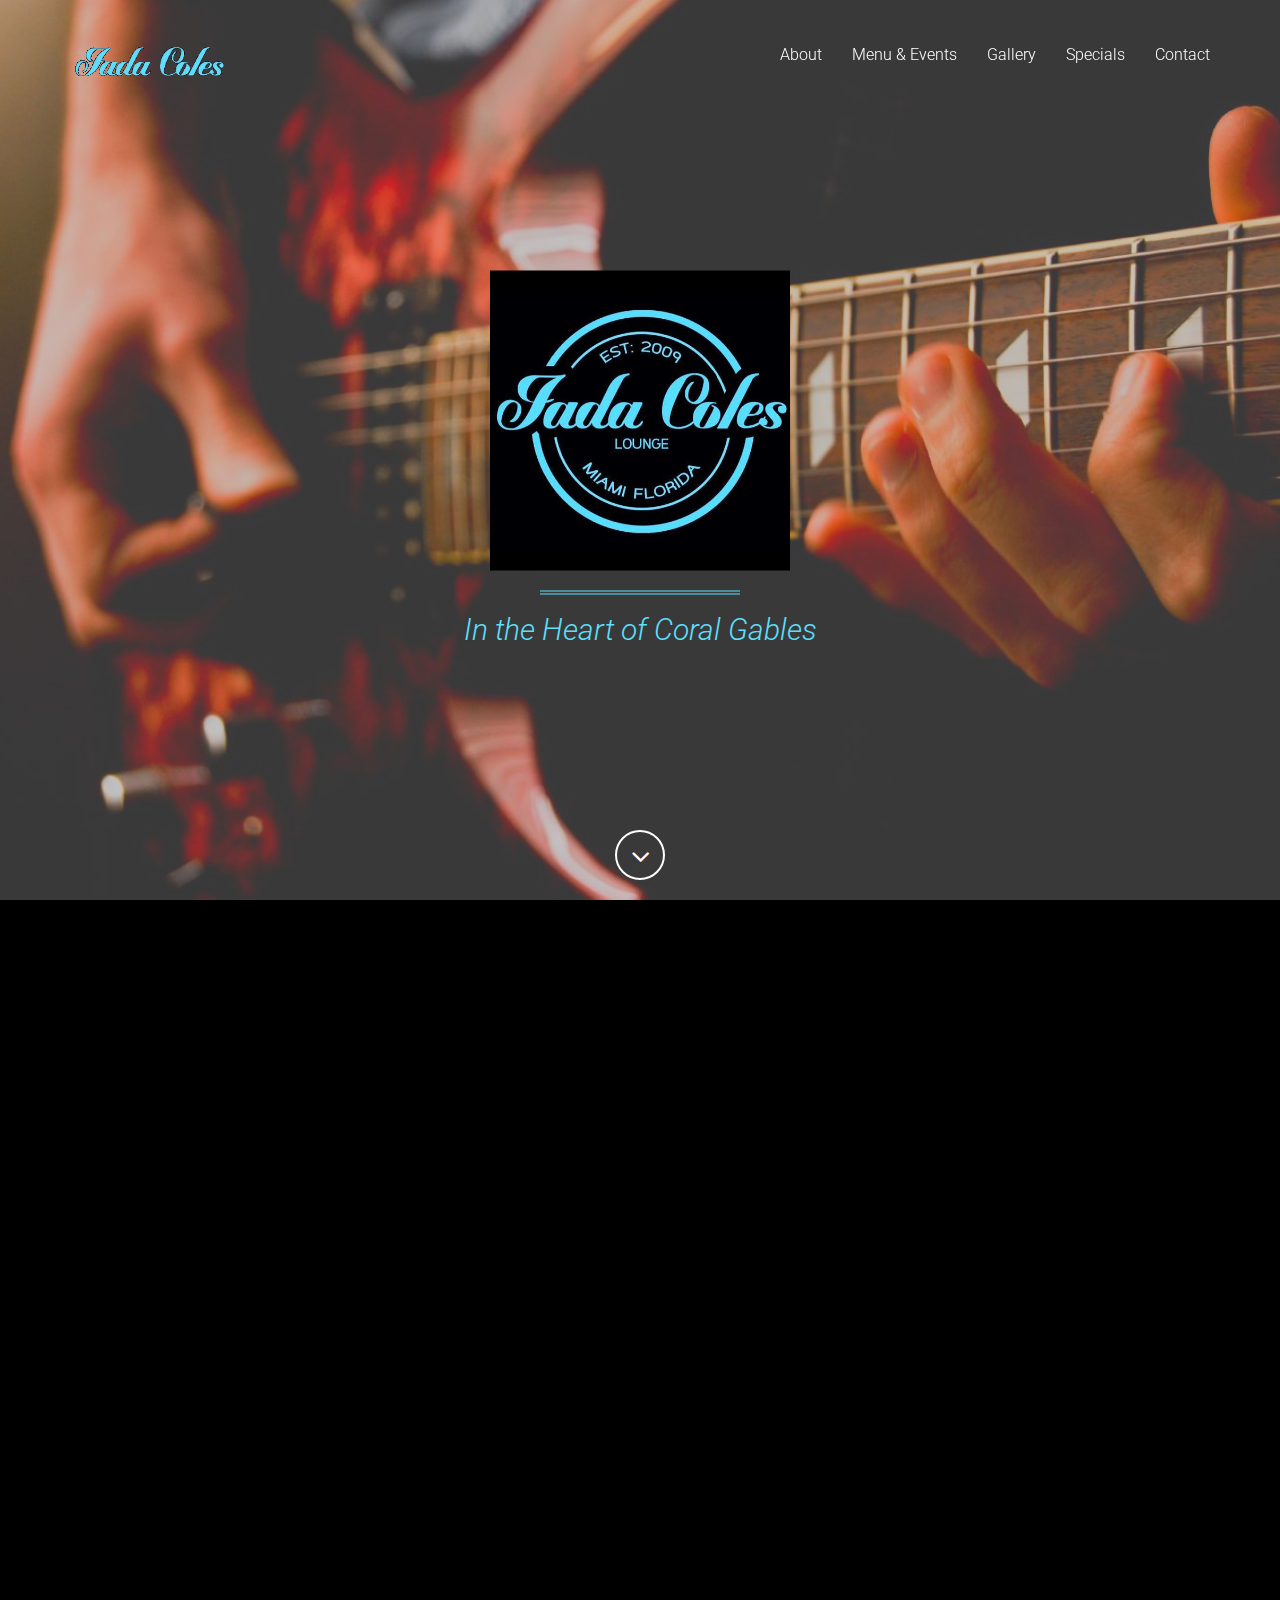
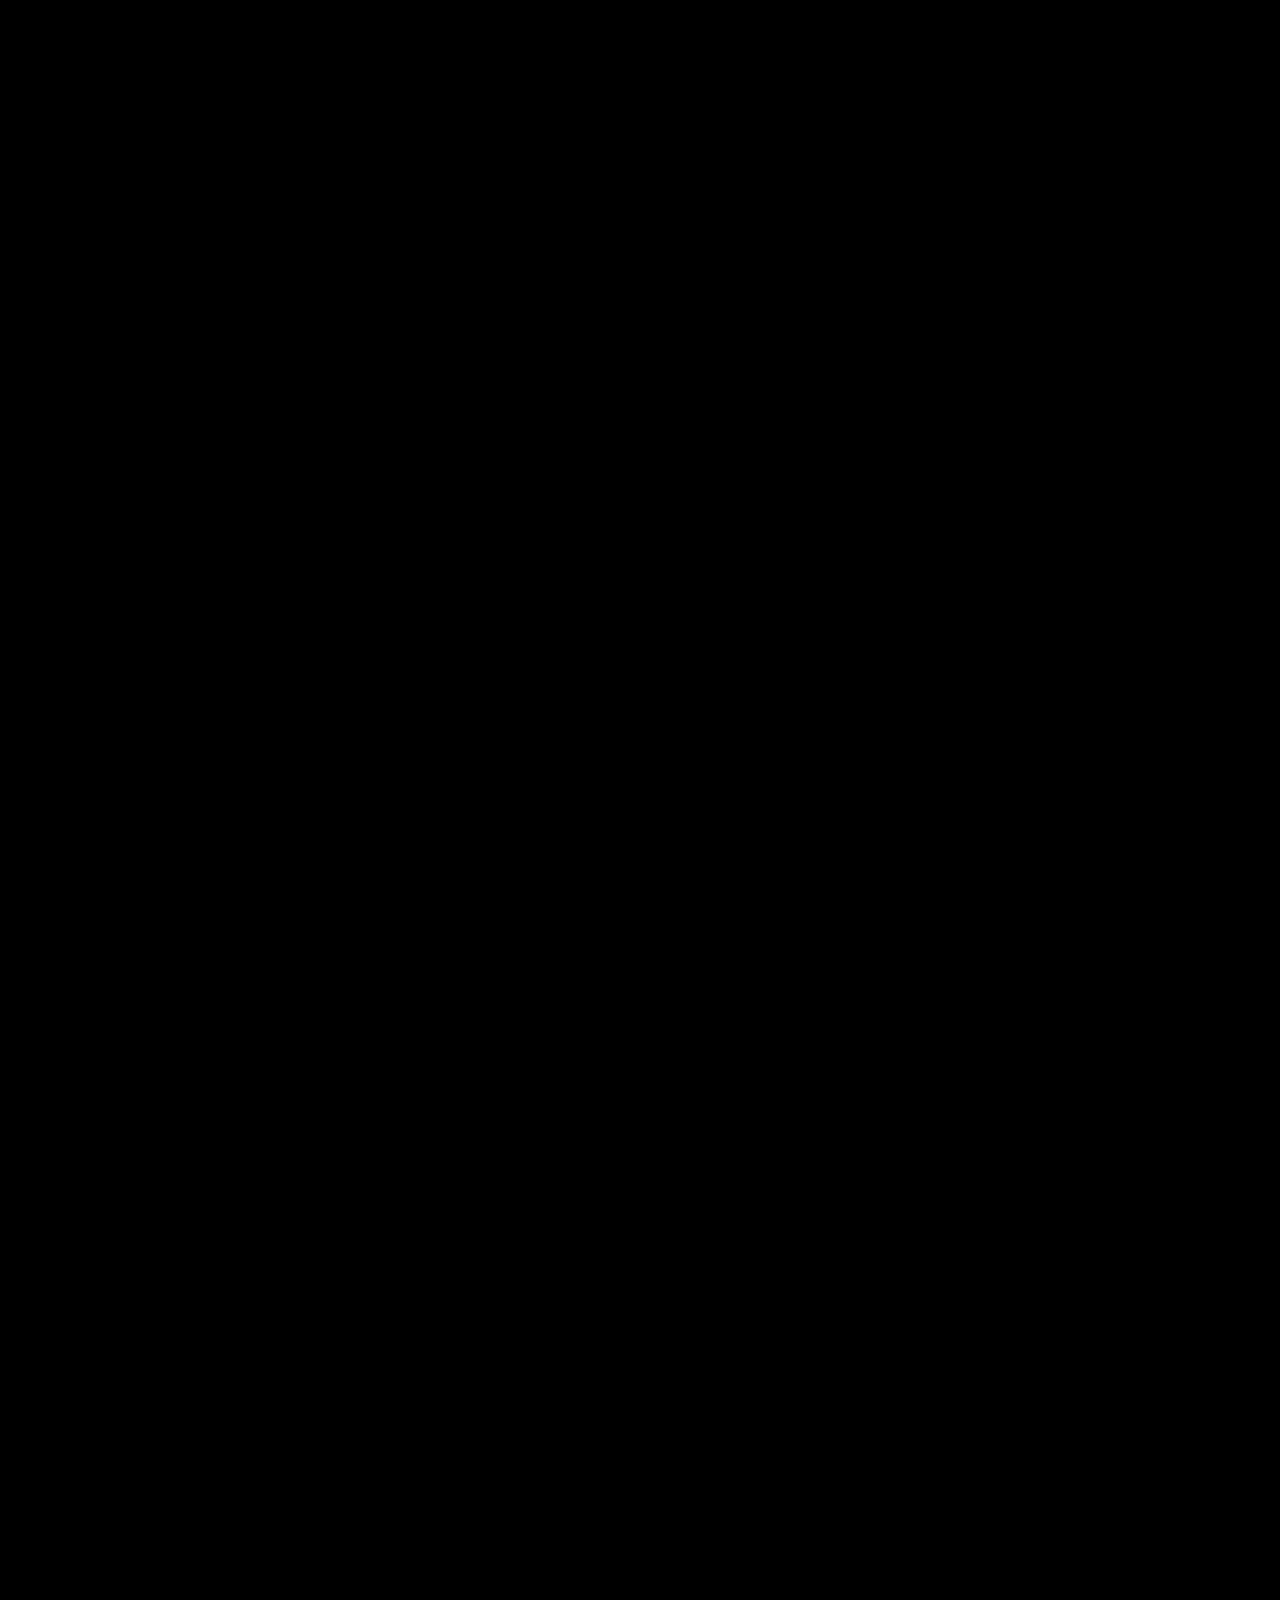
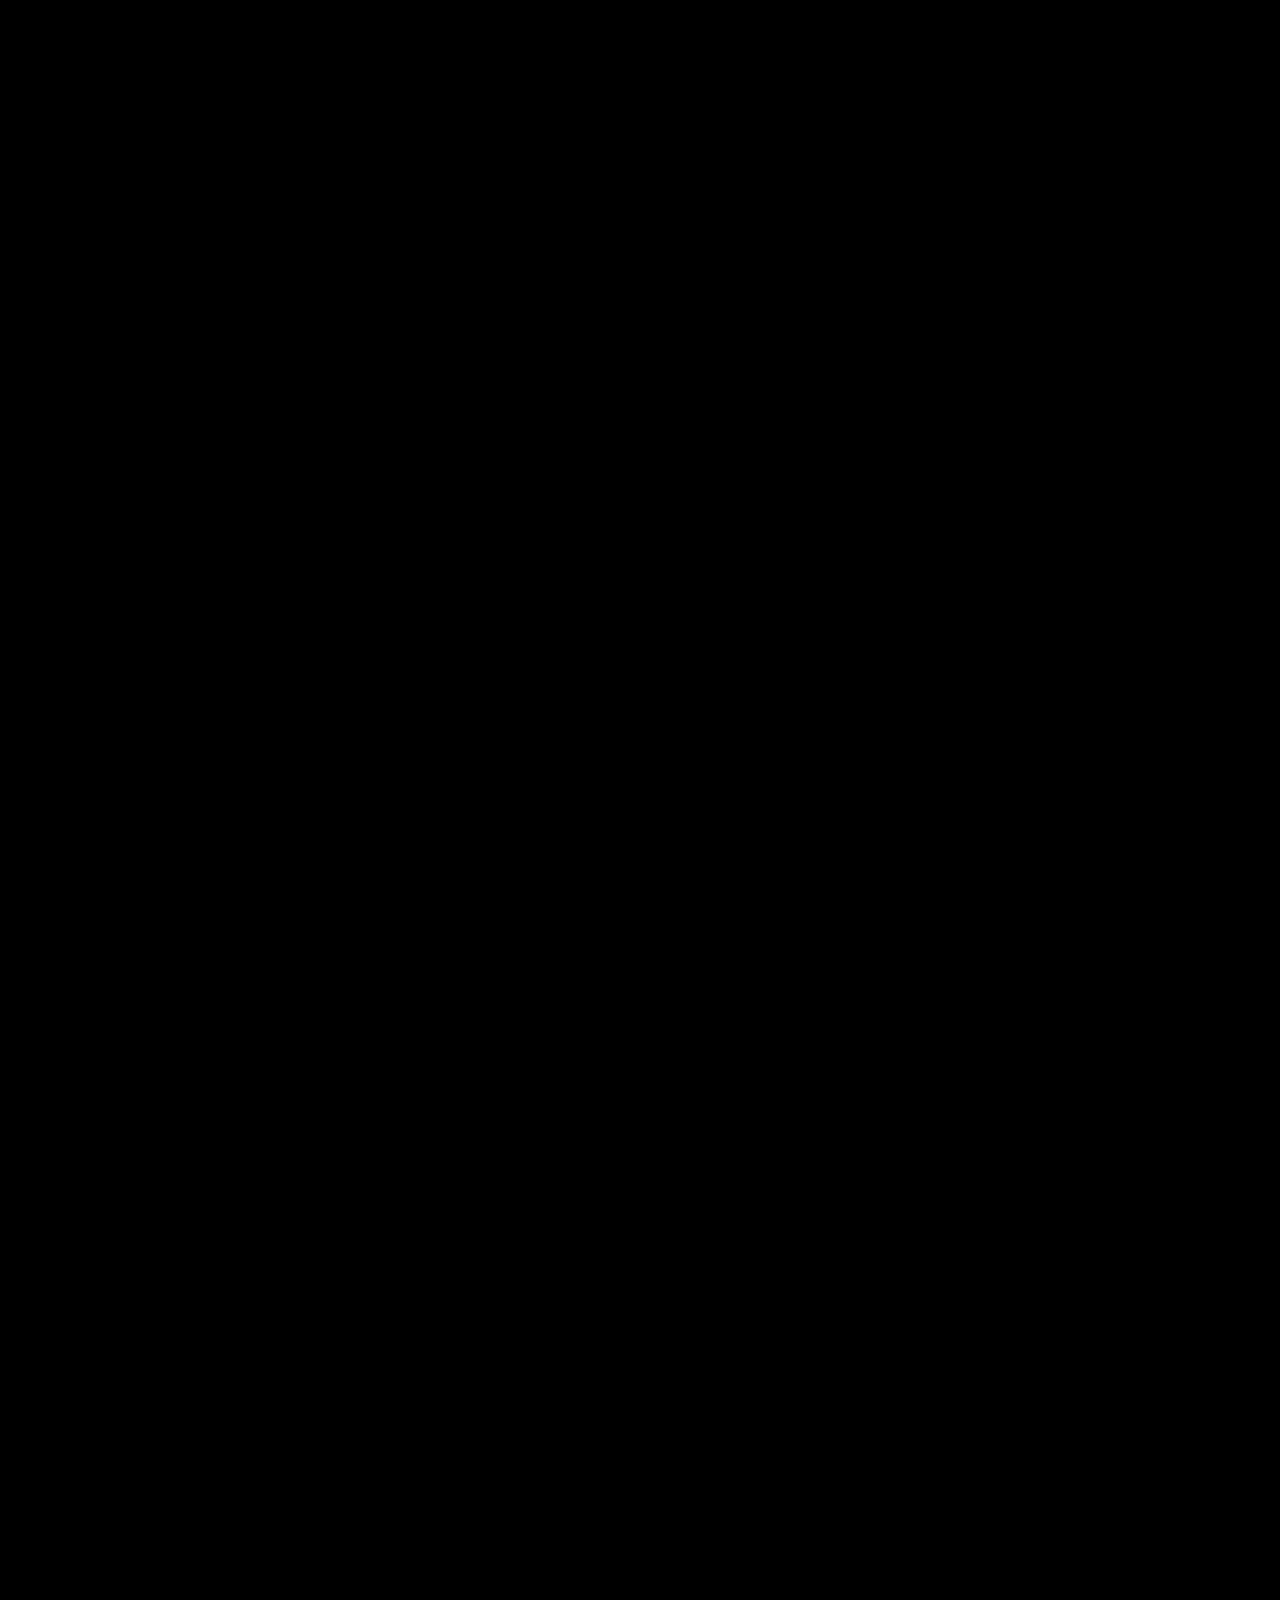
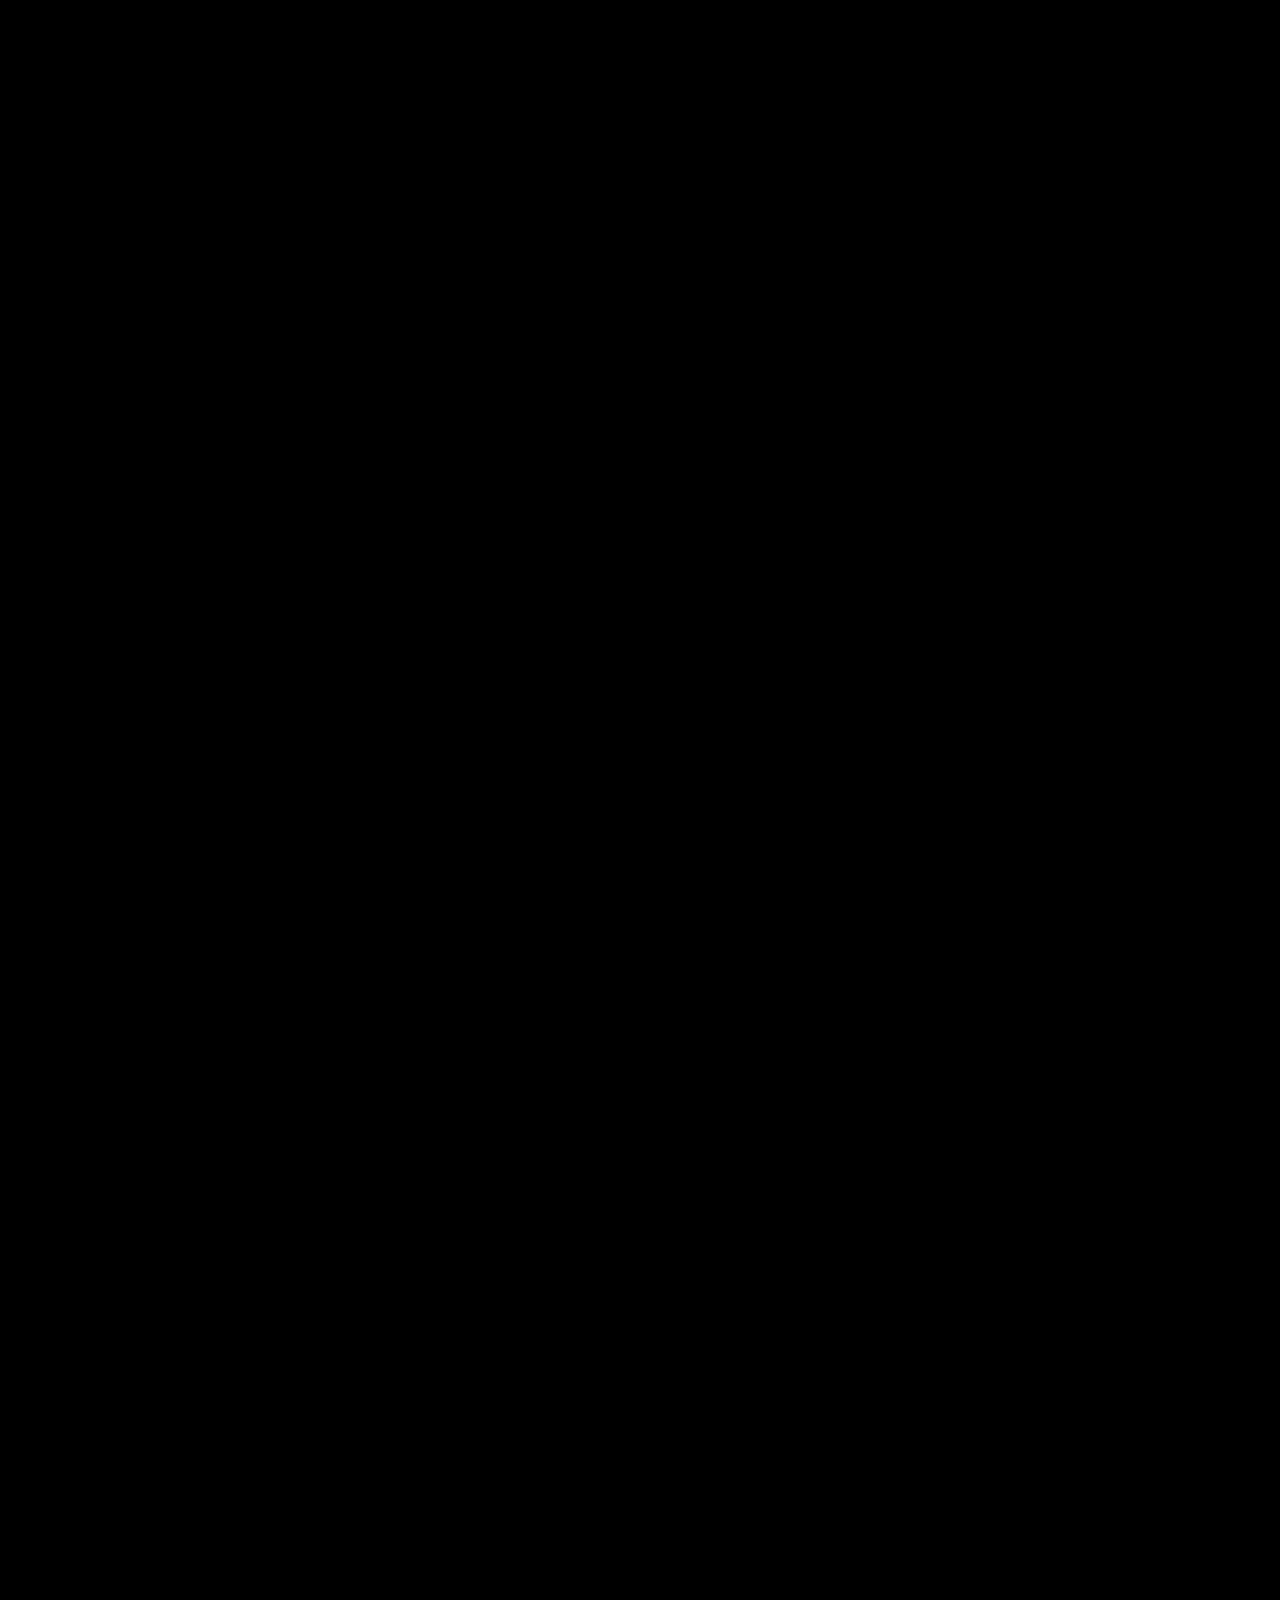
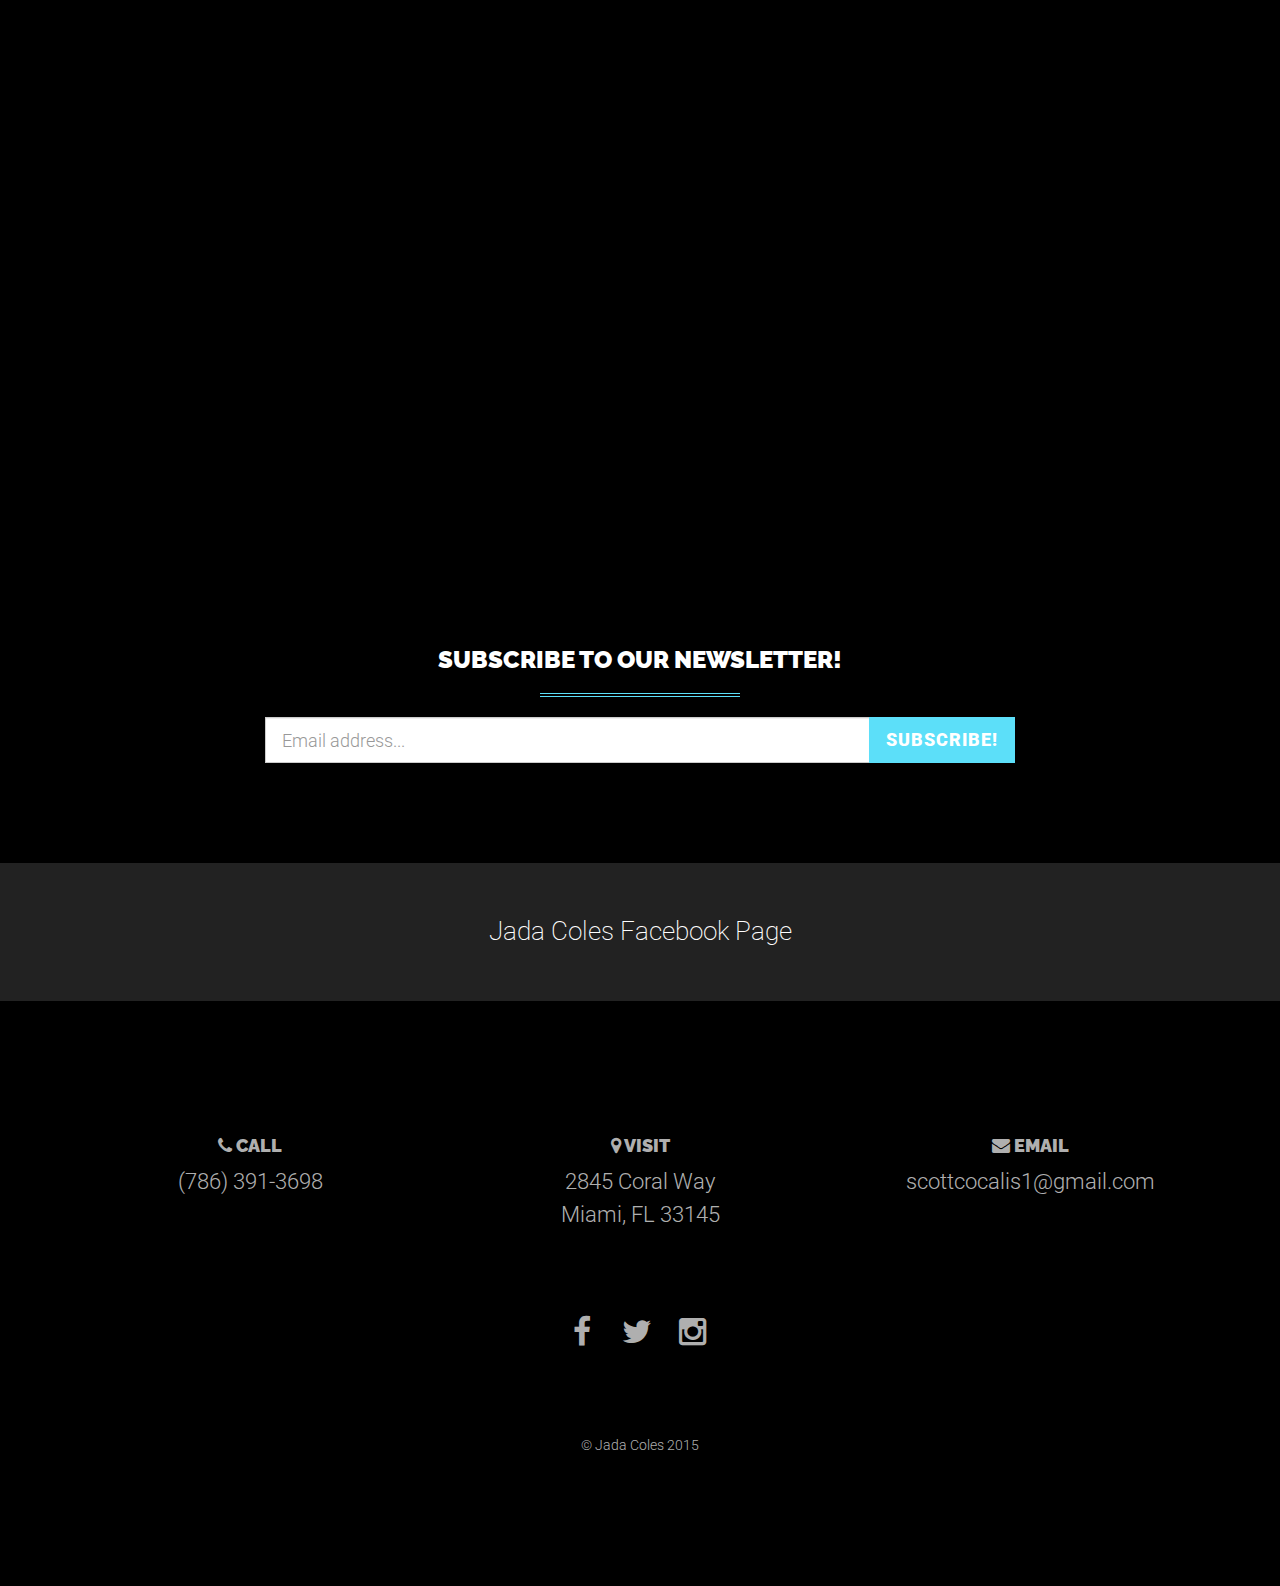
==== commit 62285a34: "logo change" ====
--- a/public/index.html
+++ b/public/index.html
@@ -32,16 +32,7 @@
     <!-- Vitality Theme CSS -->
     <!-- Uncomment the color scheme you want to use. -->
     <link href="assets/css/vitality-aqua.css" rel="stylesheet" type="text/css">
-    <!-- <link href="assets/css/vitality-aqua.css" rel="stylesheet" type="text/css"> -->
-    <!-- <link href="assets/css/vitality-blue.css" rel="stylesheet" type="text/css"> -->
-    <!-- <link href="assets/css/vitality-green.css" rel="stylesheet" type="text/css"> -->
-    <!-- <link href="assets/css/vitality-orange.css" rel="stylesheet" type="text/css"> -->
-    <!-- <link href="assets/css/vitality-pink.css" rel="stylesheet" type="text/css"> -->
-    <!-- <link href="assets/css/vitality-purple.css" rel="stylesheet" type="text/css"> -->
-    <!-- <link href="assets/css/vitality-tan.css" rel="stylesheet" type="text/css"> -->
-    <!-- <link href="assets/css/vitality-turquoise.css" rel="stylesheet" type="text/css"> -->
-    <!-- <link href="assets/css/vitality-yellow.css" rel="stylesheet" type="text/css"> -->
-    <!-- IE8 support for HTML5 elements and media queries -->
+
     <!--[if lt IE 9]>
       <script src="https://oss.maxcdn.com/libs/html5shiv/3.7.0/html5shiv.js"></script>
       <script src="https://oss.maxcdn.com/libs/respond.js/1.3.0/respond.min.js"></script>
@@ -93,9 +84,9 @@
         </div>
         <!-- /.container -->
     </nav>
-      <header style="background-image: url('assets/img/cover.jpg');">
+      <header style="background-image: url('assets/img/cover2.png');">
         <div class="intro-content">
-            <div class="brand-name"><img src="assets/img/trlogo.png"></div>
+            <div class="brand-name"><img src="assets/img/logo.jpg"></div>
             <hr class="colored">
             <div class="brand-name-subtext"><i>In the Heart of Coral Gables</i></div>
         </div>
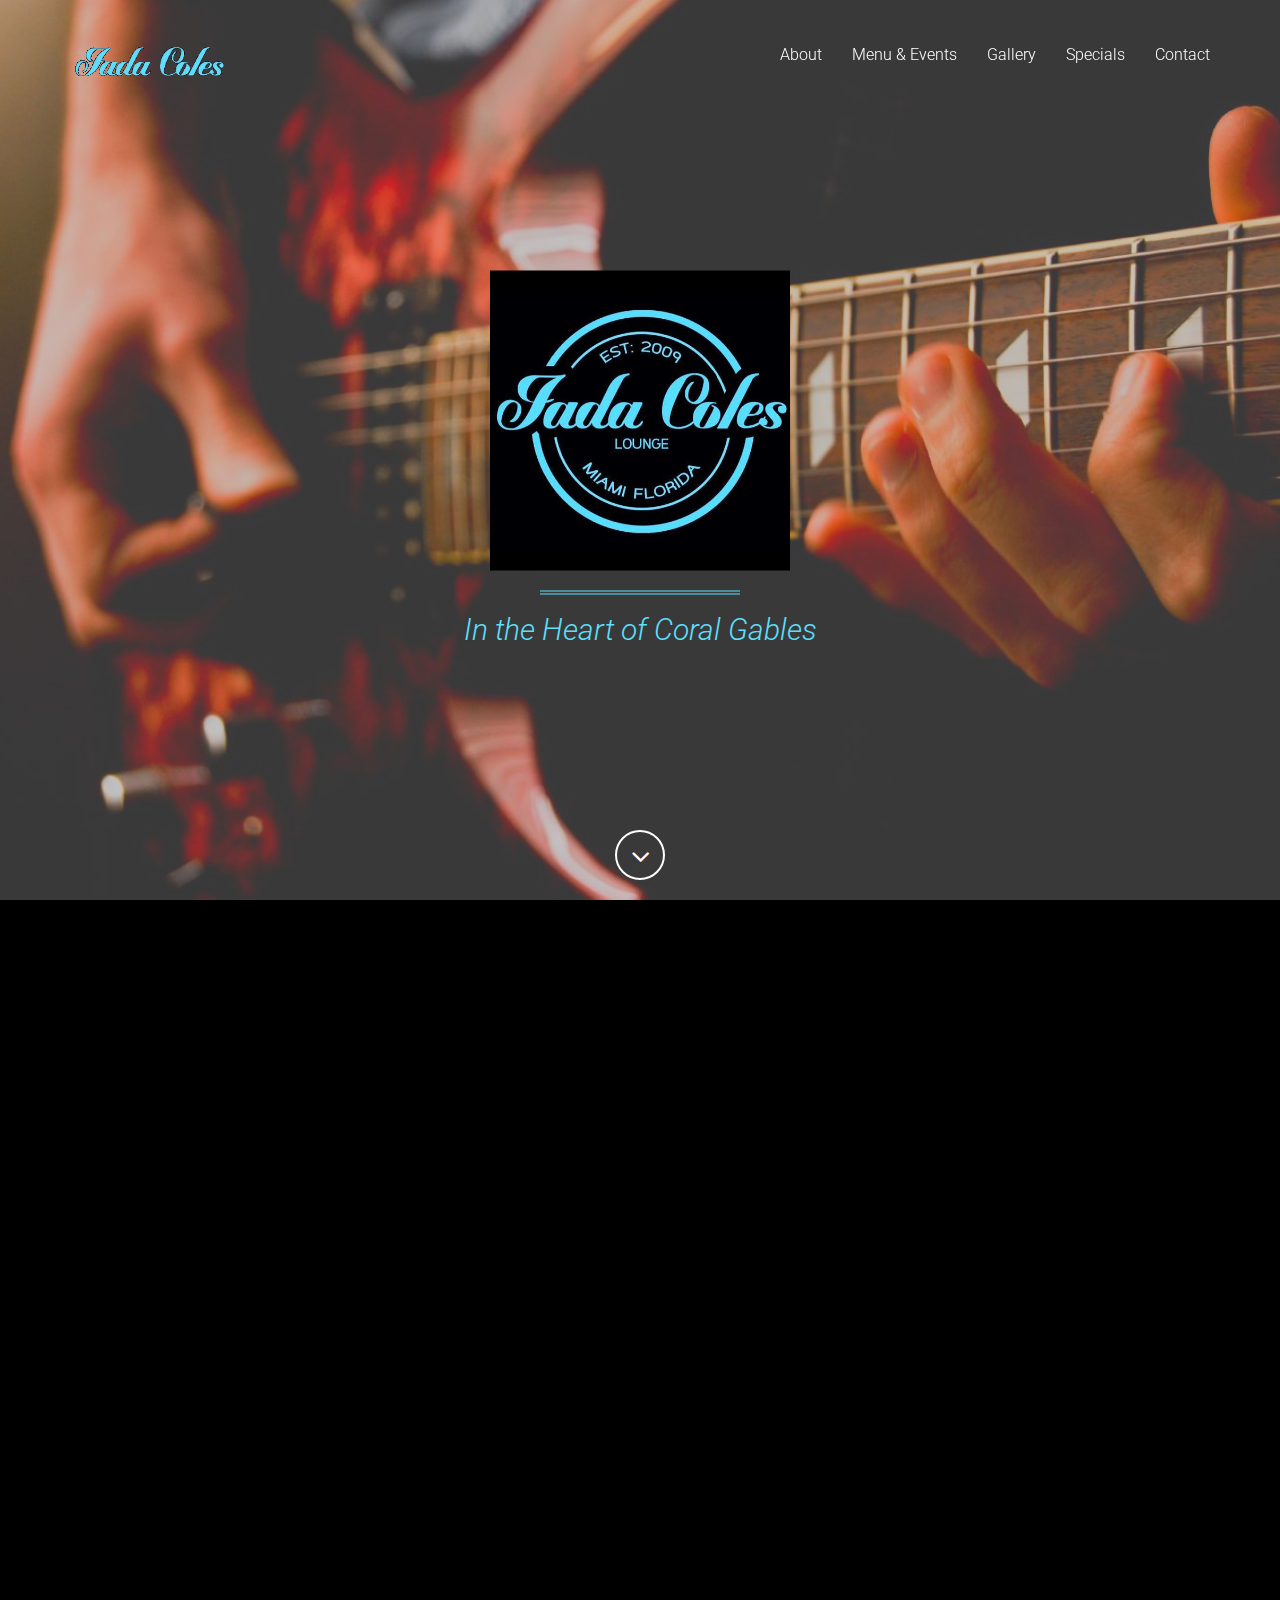
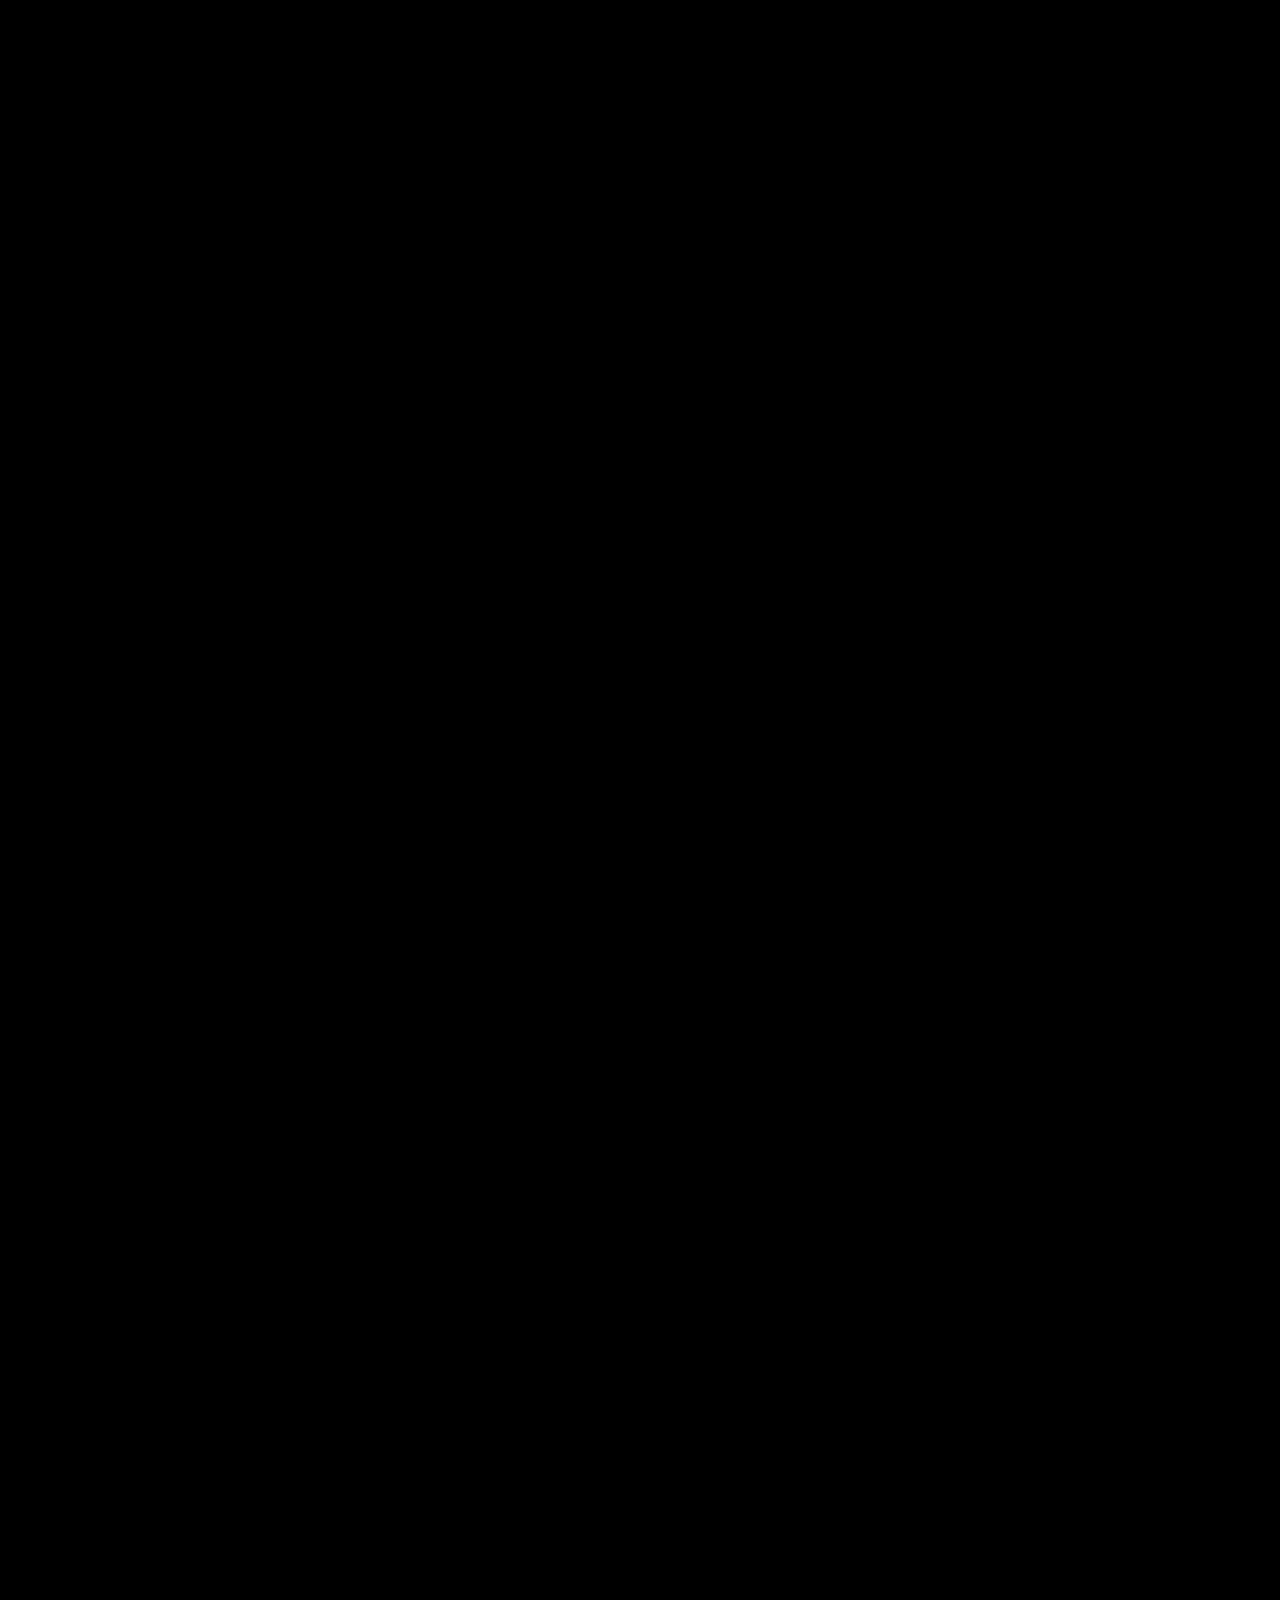
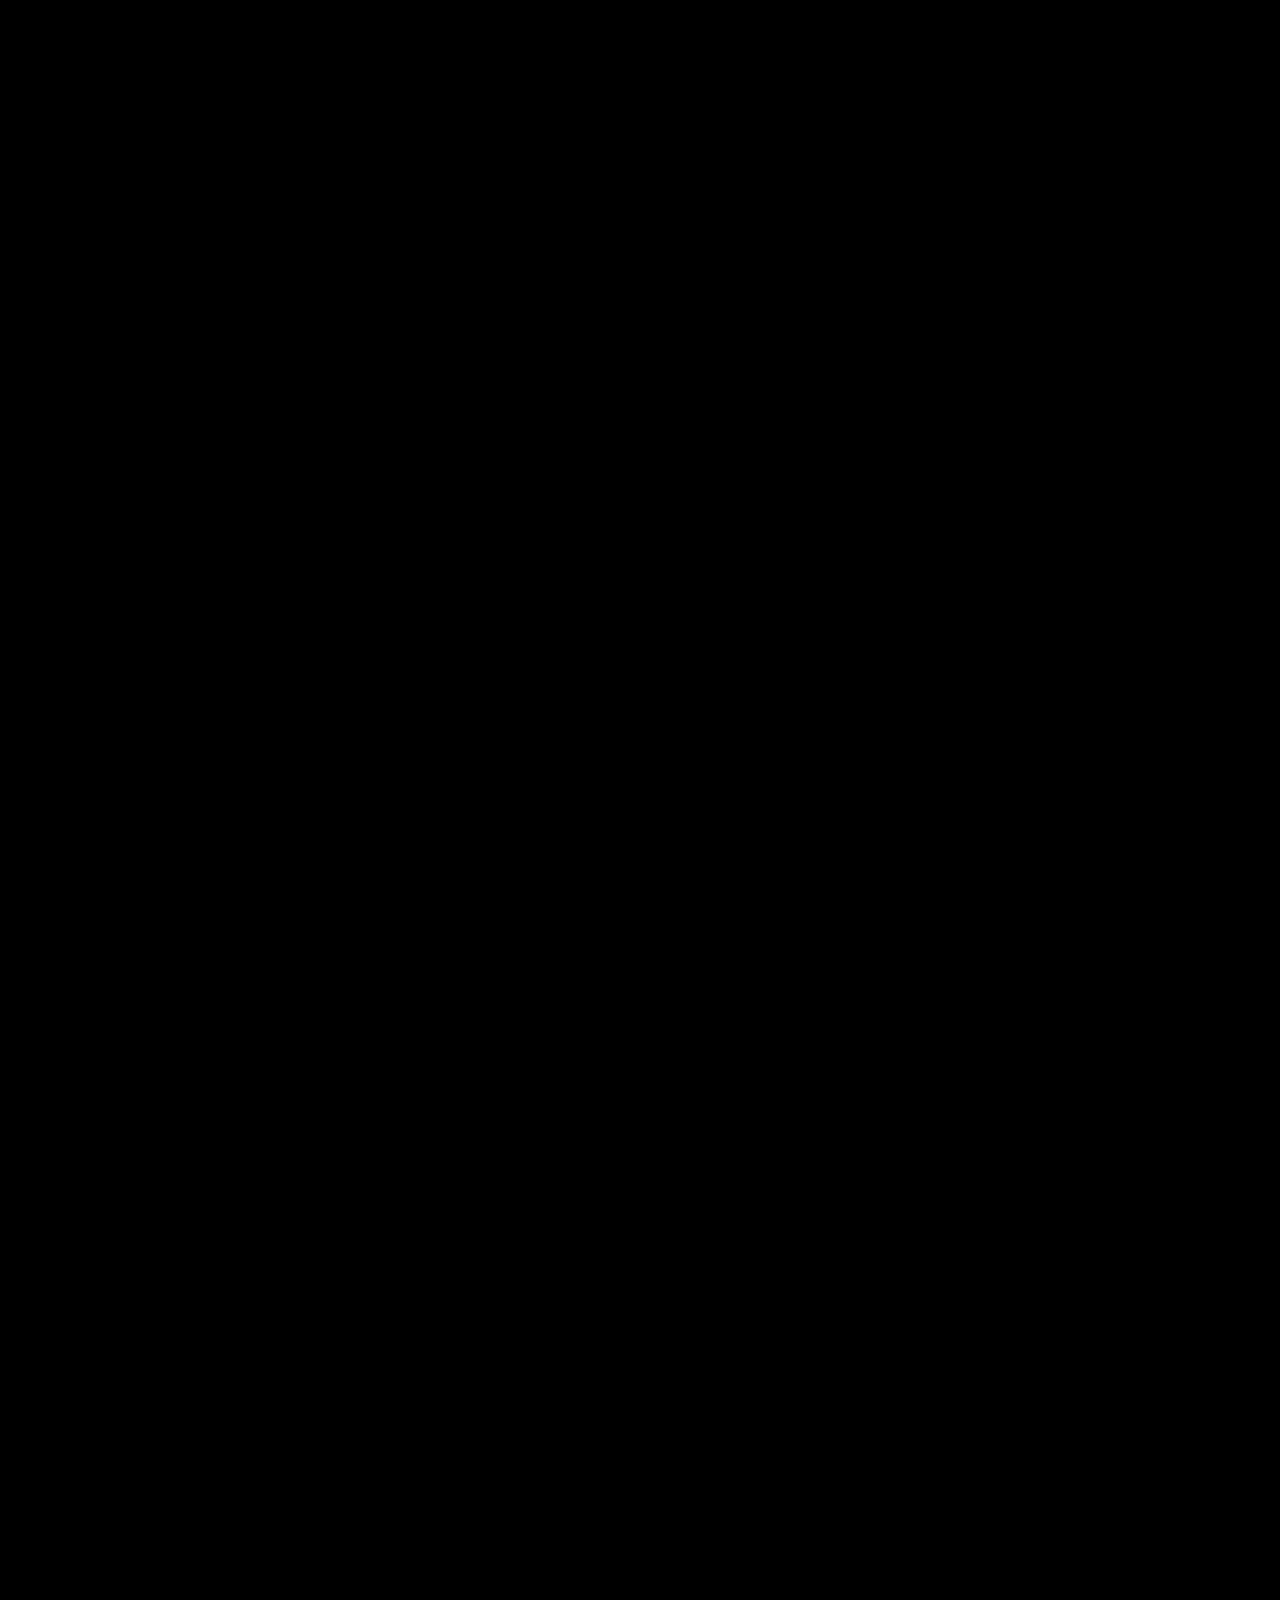
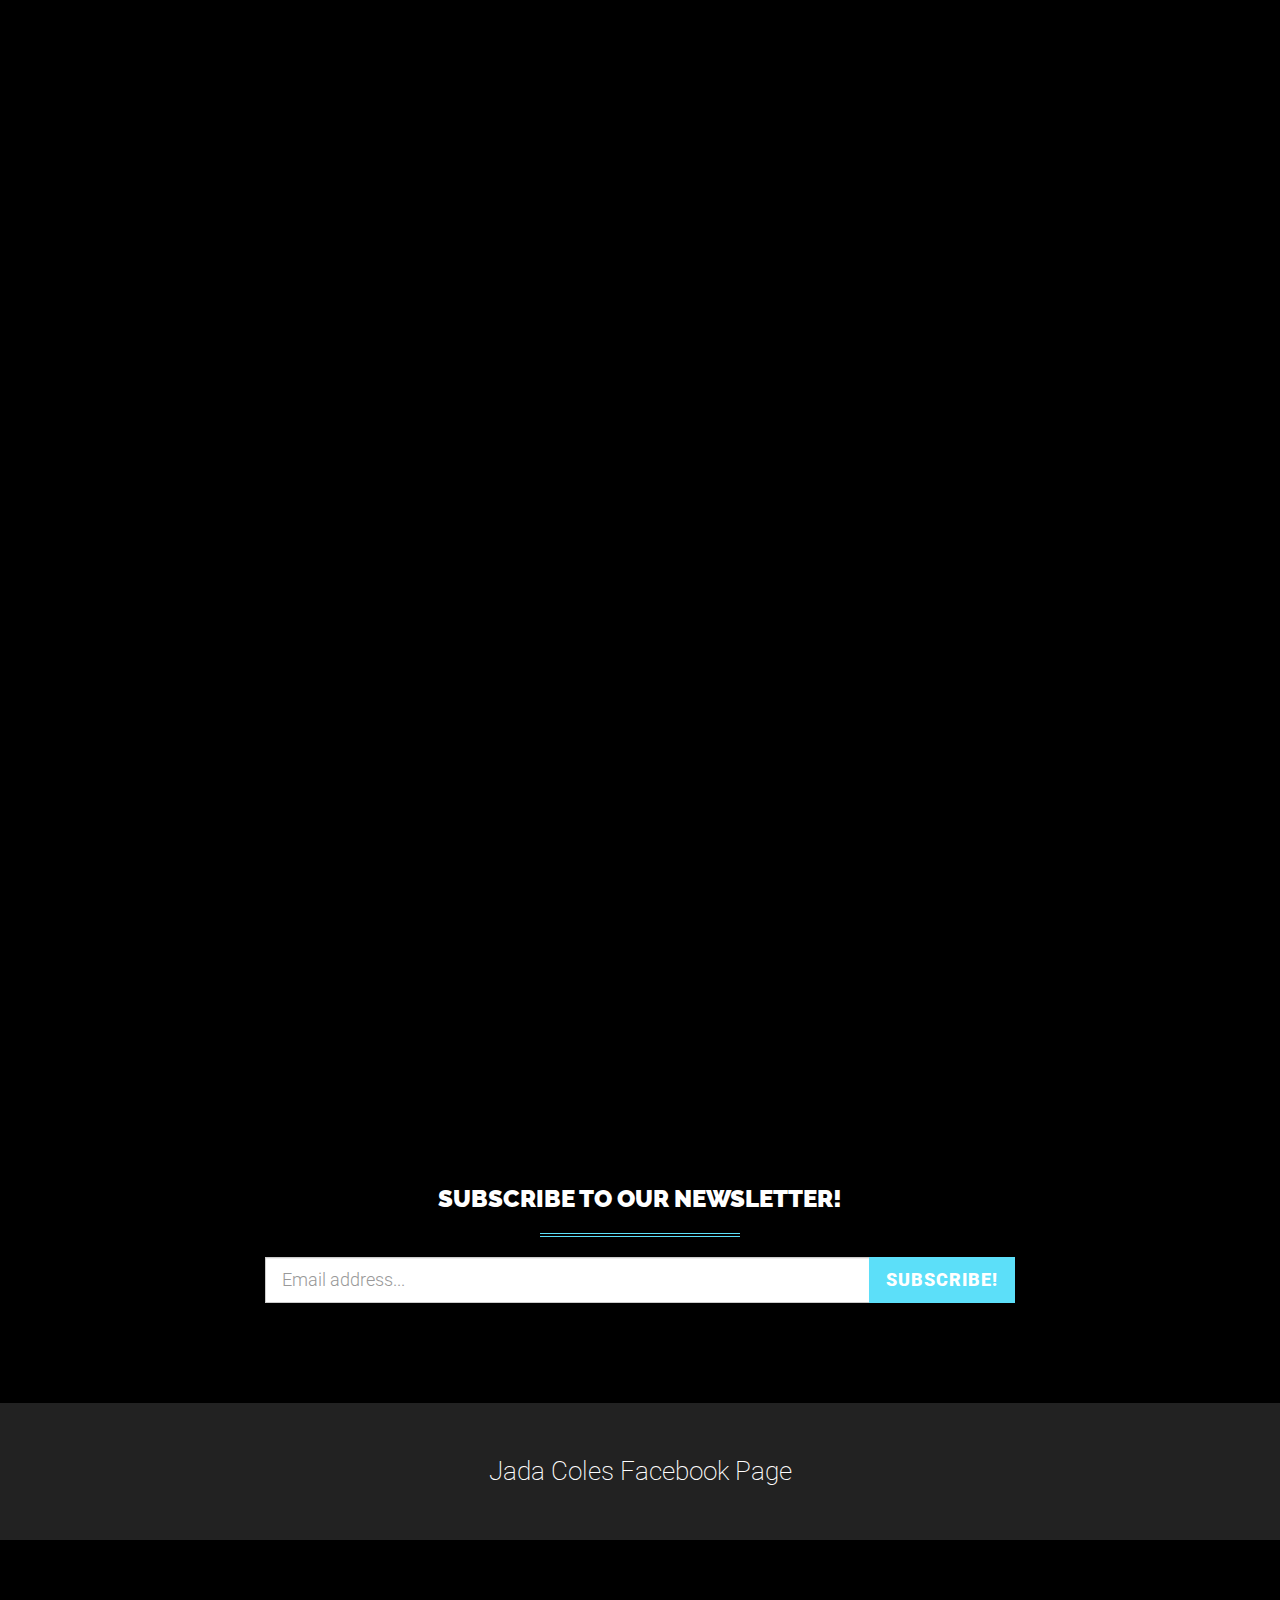
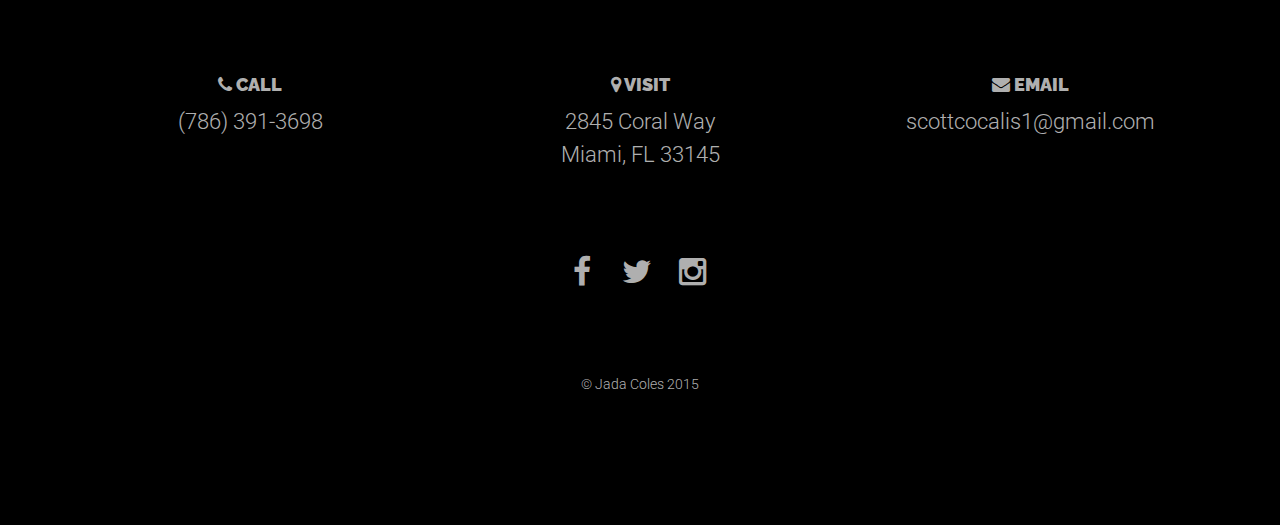
==== commit 1706a28b: "team" ====
--- a/public/index.html
+++ b/public/index.html
@@ -136,7 +136,7 @@
             </div>
         </div>
     </section>
-    <section class="bg-gray">
+  <!--  <section class="bg-gray">
         <div class="container text-center wow fadeIn">
             <div class="row">
                 <div class="col-lg-12">
@@ -238,7 +238,7 @@
                 </div>
             </div>
         </div>
-    </section>
+    </section>-->
     <aside class="cta-quote" style="background-image: url('assets/img/party.png');">
         <div class="container wow fadeIn">
             <div class="row">
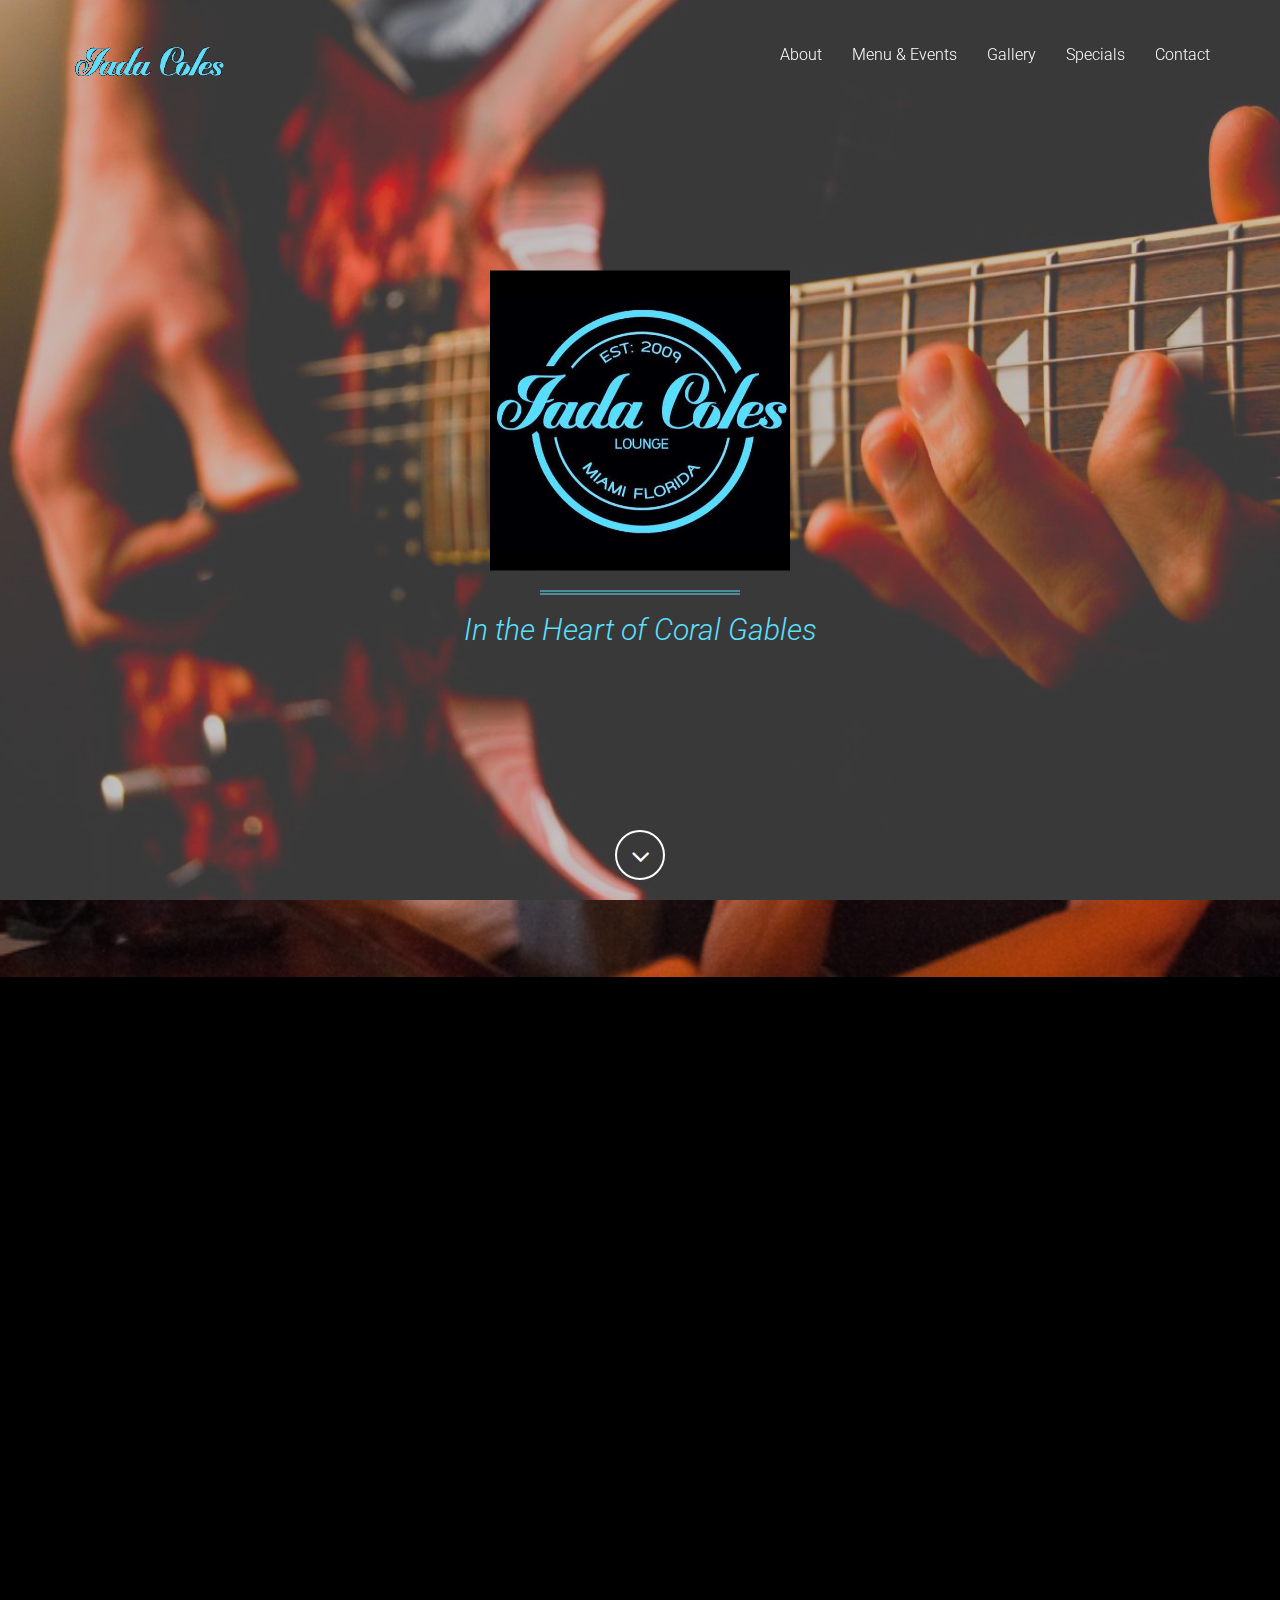
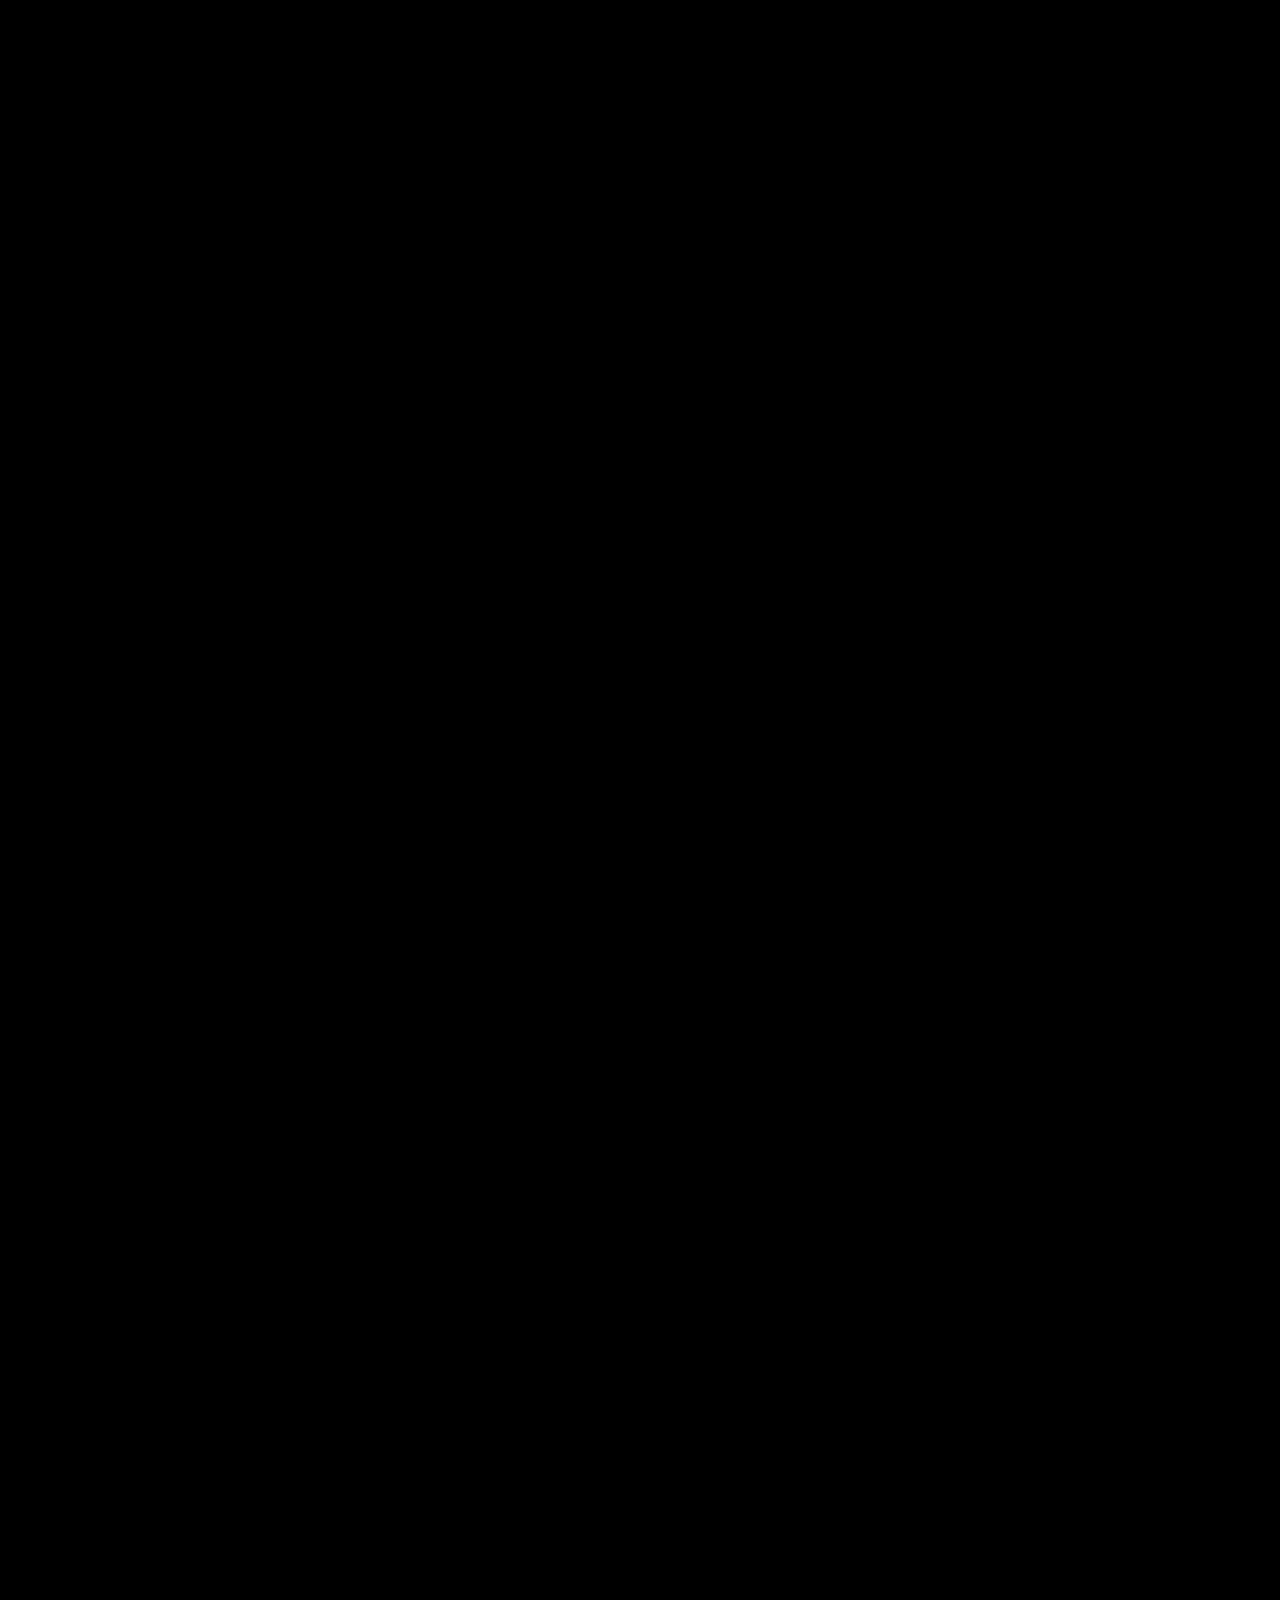
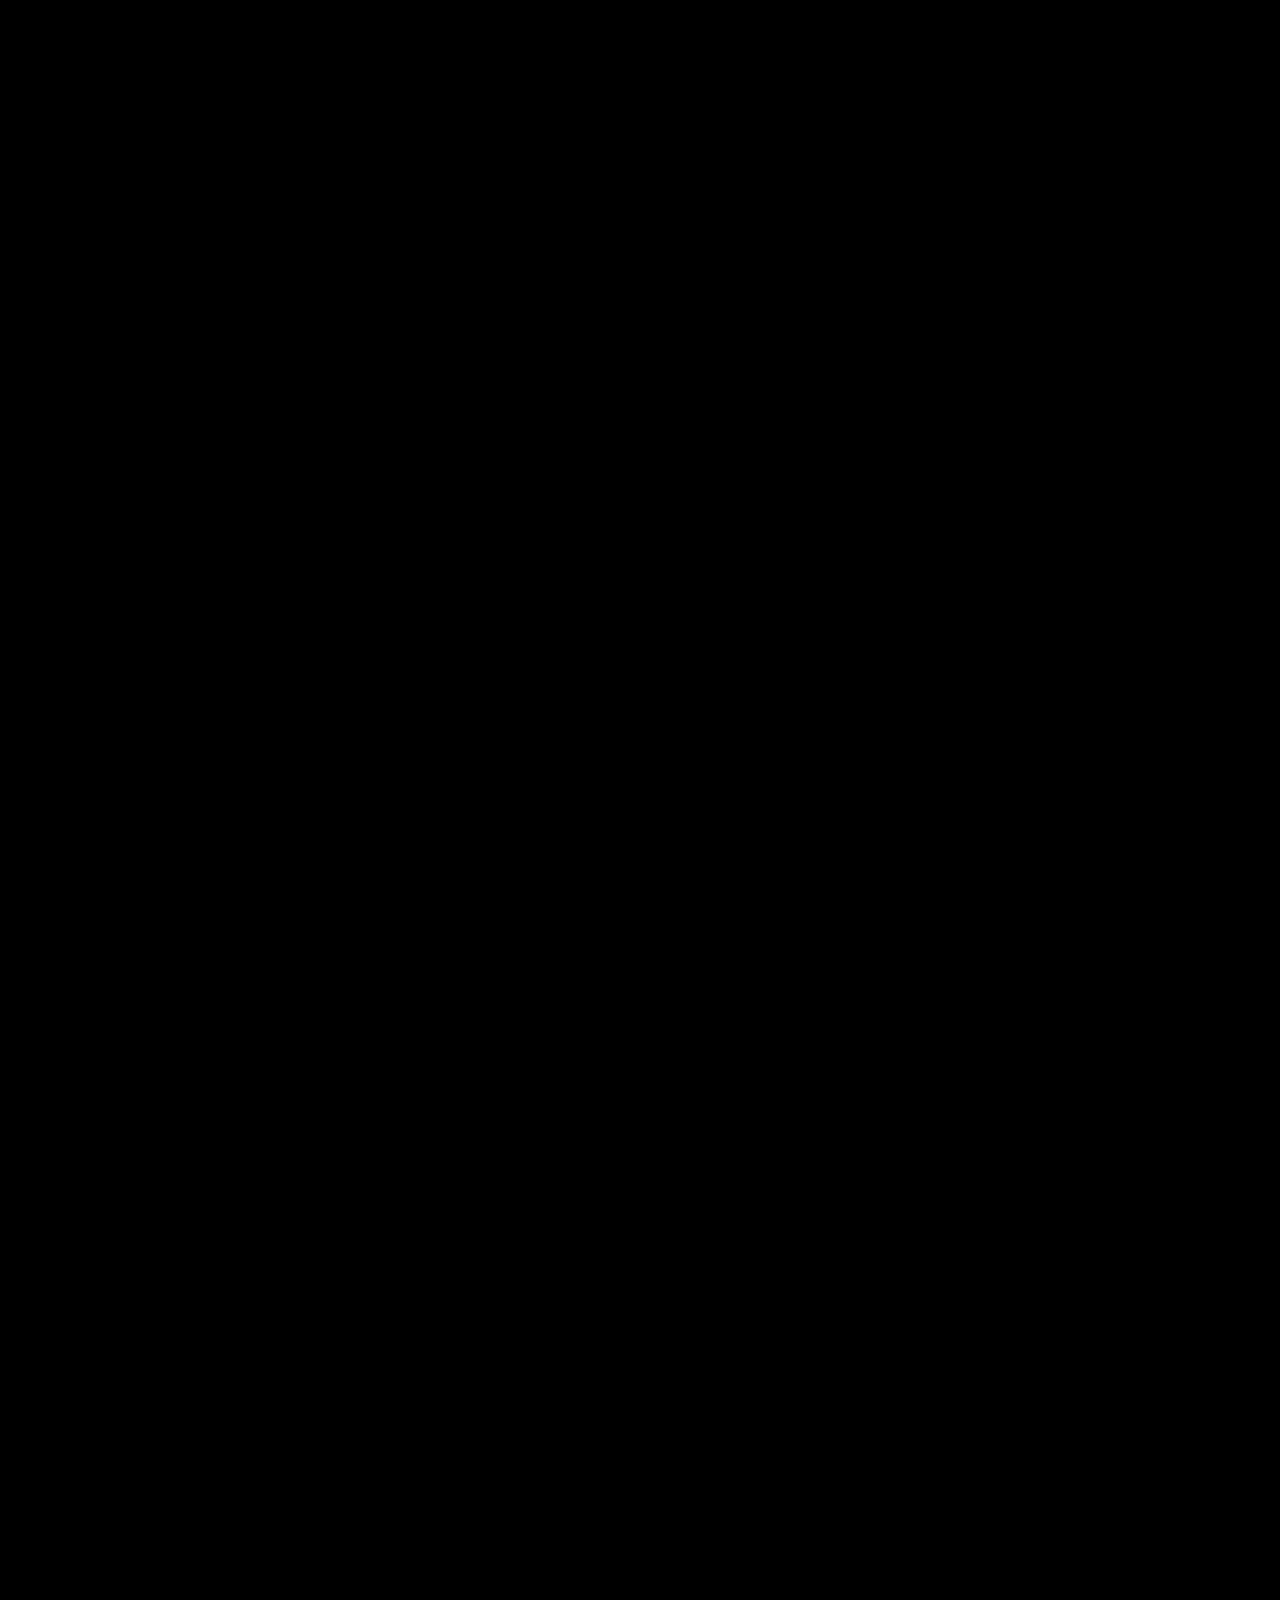
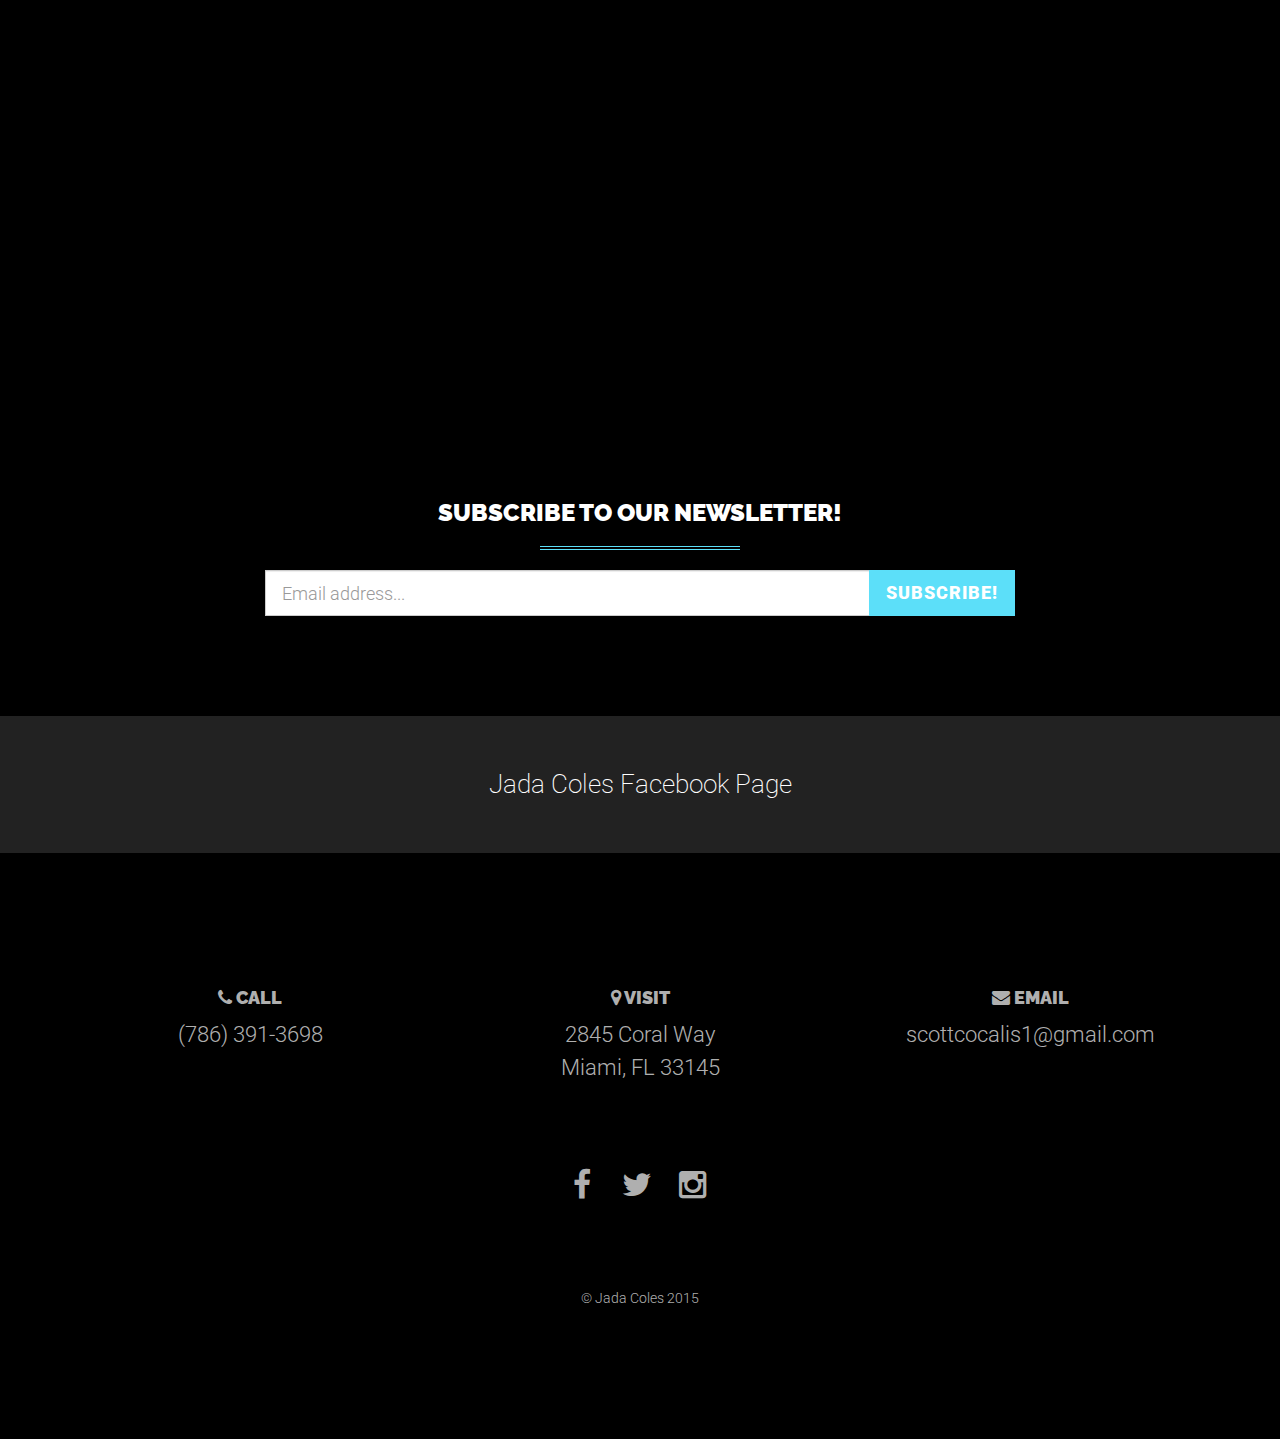
==== commit 57a27223: "specials" ====
--- a/public/index.html
+++ b/public/index.html
@@ -95,42 +95,60 @@
             <a class="btn page-scroll" href="#about"><i class="fa fa-angle-down fa-fw"></i></a>
         </div>
     </header>
-    <section id="about">
-        <div class="container-fluid">
+    <section id="pricing" class="pricing" style="background-image: url('assets/img/jada1.jpg')">
+        <div class="container wow fadeIn">
             <div class="row text-center">
-                <div class="col-lg-12 wow fadeIn">
-                    <h1>About Us</h1>
-                    <p>A few things you need to know..</p>
+                <div class="col-lg-12">
+                    <h2>Specials</h2>
                     <hr class="colored">
-                </div>
-            </div>
-            <div class="row text-center content-row">
-                <div class="col-md-3 col-sm-6 wow fadeIn" data-wow-delay=".2s">
-                    <div class="about-content">
-                        <i class="fa fa-glass fa-4x"></i>
-                        <h3>Happy Hour</h3>
-                        <p>Down-to-earth neighborhood hangout with cocktails, varied live music & pool, plus a buzzy happy hour</p>
-                    </div>
-                </div>
-                <div class="col-md-3 col-sm-6 wow fadeIn" data-wow-delay=".4s">
-                    <div class="about-content">
-                        <i class="fa fa-beer fa-4x"></i>
-                        <h3>Beer</h3>
-                        <p>Rotating Craft Beer on Tap</p>
-                    </div>
-                </div>
-                <div class="col-md-3 col-sm-6 wow fadeIn" data-wow-delay=".6s">
-                    <div class="about-content">
-                        <i class="fa fa-microphone fa-4x"></i>
-                        <h3>Live Music</h3>
-                        <p>Local bands from Miami</p>
-                    </div>
-                </div>
-                <div class="col-md-3 col-sm-6 wow fadeIn" data-wow-delay=".8s">
-                    <div class="about-content">
-                        <i class="fa fa-music fa-4x"></i>
-                        <h3>Good Music</h3>
-                        <p>Music of all kinds</p>
+                    <p>Check out our Drink Specials!!!</p>
+                </div>
+            </div>
+            <div class="row content-row">
+                <div class="col-md-4">
+                    <div class="pricing-item featured-first">
+                        <h3>Mondays/Tuesdays</h3>
+                        <hr class="colored">
+                        <ul class="list-group">
+                            <li class="list-group-item"></li>
+                            <li class="list-group-item"></li>
+                            <li class="list-group-item"></li>
+                            <li class="list-group-item"></li>
+                            <li class="list-group-item"></li>
+                            <li class="list-group-item"></li>
+                        </ul>
+                        
+                    </div>
+                </div>
+                <div class="col-md-4">
+                    <div class="pricing-item featured">
+                        <h3>Happy Hour!</h3>
+                        <p>4PM - 8PM</p>
+                        <hr class="colored">
+                        <ul class="list-group">
+                            <li class="list-group-item"></li>
+                            <li class="list-group-item"></li>
+                            <li class="list-group-item"></li>
+                            <li class="list-group-item"></li>
+                            <li class="list-group-item"></li>
+                            <li class="list-group-item"></li>
+                        </ul>
+                        
+                    </div>
+                </div>
+                <div class="col-md-4">
+                    <div class="pricing-item featured-last">
+                        <h3>Saturdays</h3>
+                        <p>10PM - 3AM</p>
+                        <hr class="colored">
+                        <ul class="list-group">
+                            <li class="list-group-item">Karaoke Night</li>
+                            <li class="list-group-item">$5 Cocktail Special</li>
+                            <li class="list-group-item"></li>
+                            <li class="list-group-item"></li>
+                            <li class="list-group-item"></li>
+                            <li class="list-group-item"></li>
+                        </ul>
                     </div>
                 </div>
             </div>
@@ -523,65 +541,7 @@
             </div>
         </div>
     </section>
-    <section id="pricing" class="pricing" style="background-image: url('assets/img/jada1.jpg')">
-        <div class="container wow fadeIn">
-            <div class="row text-center">
-                <div class="col-lg-12">
-                    <h2>Specials</h2>
-                    <hr class="colored">
-                    <p>Check out our Drink Specials!!!</p>
-                </div>
-            </div>
-            <div class="row content-row">
-                <div class="col-md-4">
-                    <div class="pricing-item featured-first">
-                        <h3>Mondays/Tuesdays</h3>
-                        <hr class="colored">
-                        <ul class="list-group">
-                            <li class="list-group-item"></li>
-                            <li class="list-group-item"></li>
-                            <li class="list-group-item"></li>
-                            <li class="list-group-item"></li>
-                            <li class="list-group-item"></li>
-                            <li class="list-group-item"></li>
-                        </ul>
-                        
-                    </div>
-                </div>
-                <div class="col-md-4">
-                    <div class="pricing-item featured">
-                        <h3>Happy Hour!</h3>
-                        <p>4PM - 8PM</p>
-                        <hr class="colored">
-                        <ul class="list-group">
-                            <li class="list-group-item"></li>
-                            <li class="list-group-item"></li>
-                            <li class="list-group-item"></li>
-                            <li class="list-group-item"></li>
-                            <li class="list-group-item"></li>
-                            <li class="list-group-item"></li>
-                        </ul>
-                        
-                    </div>
-                </div>
-                <div class="col-md-4">
-                    <div class="pricing-item featured-last">
-                        <h3>Saturdays</h3>
-                        <p>10PM - 3AM</p>
-                        <hr class="colored">
-                        <ul class="list-group">
-                            <li class="list-group-item">Karaoke Night</li>
-                            <li class="list-group-item">$5 Cocktail Special</li>
-                            <li class="list-group-item"></li>
-                            <li class="list-group-item"></li>
-                            <li class="list-group-item"></li>
-                            <li class="list-group-item"></li>
-                        </ul>
-                    </div>
-                </div>
-            </div>
-        </div>
-    </section>
+    
     <section class="cta-form bg-dark">
         <div class="container text-center">
             <h3>Subscribe to our newsletter!</h3>
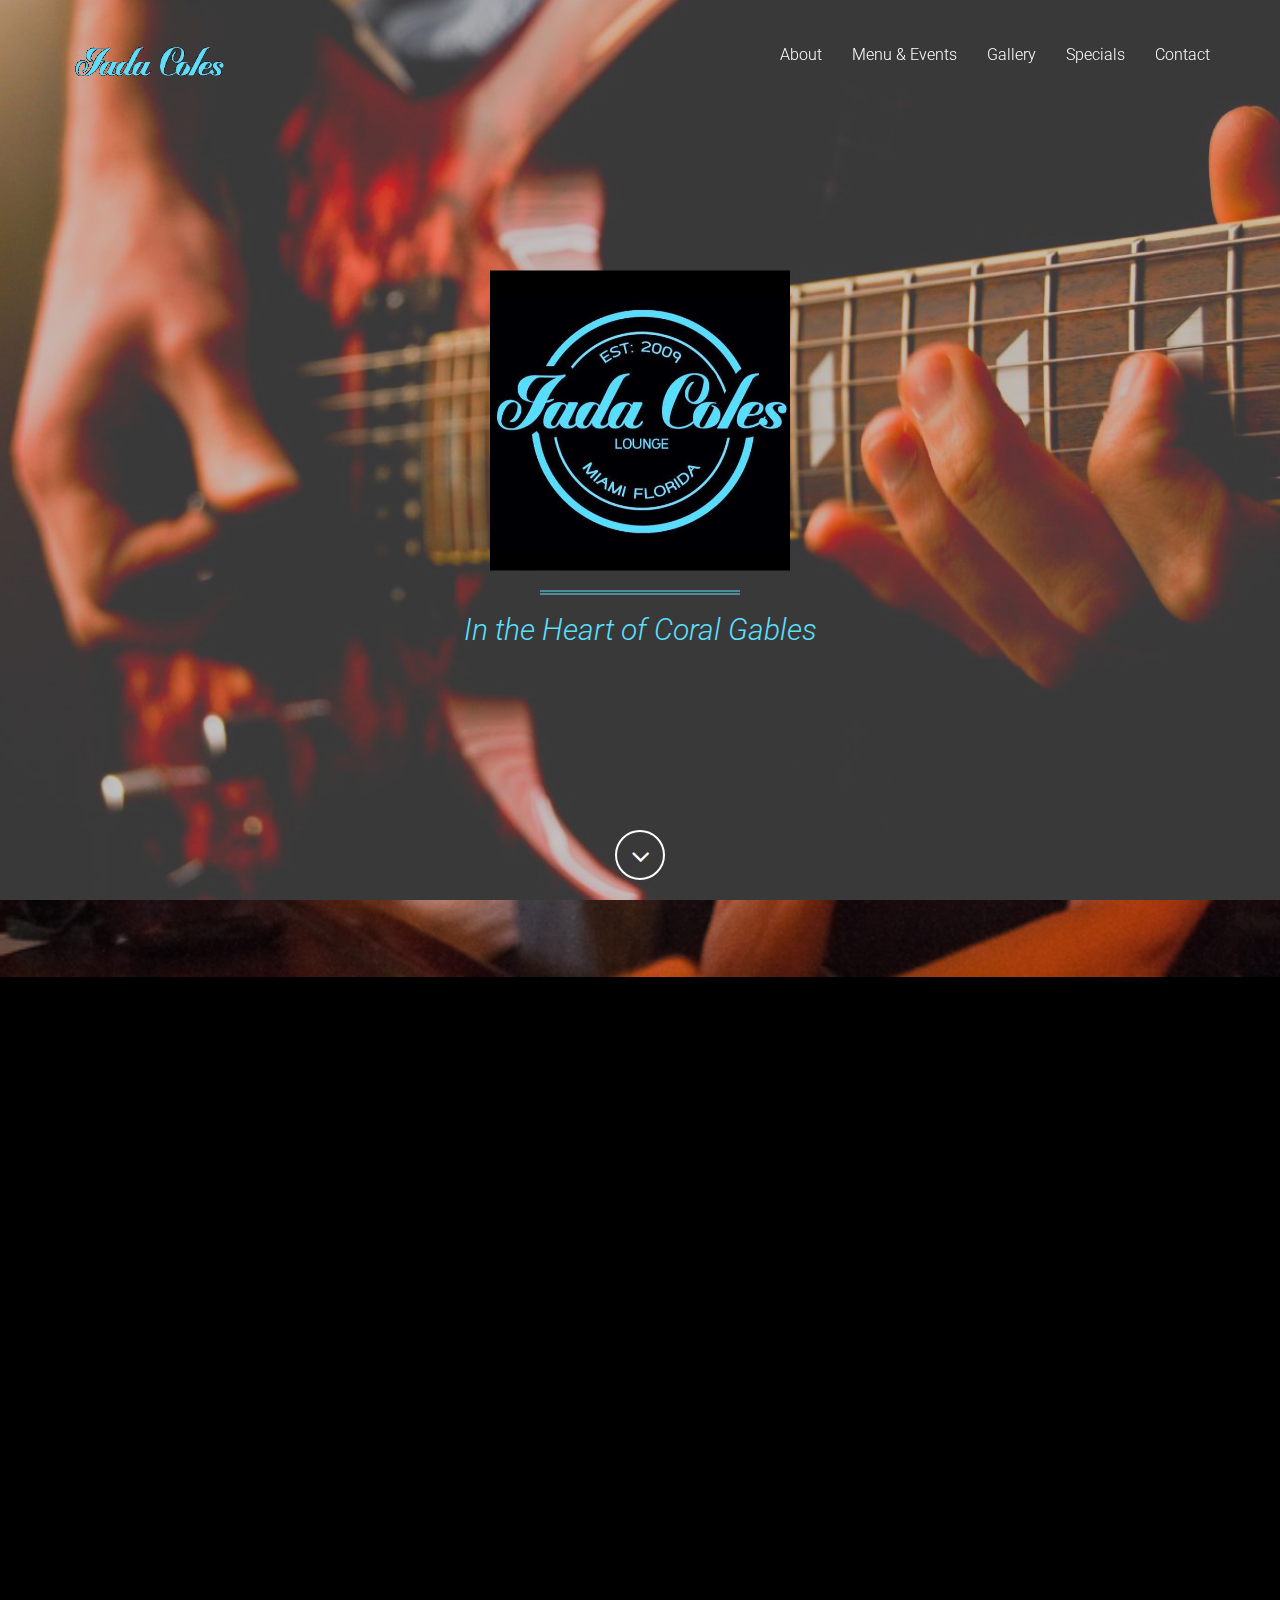
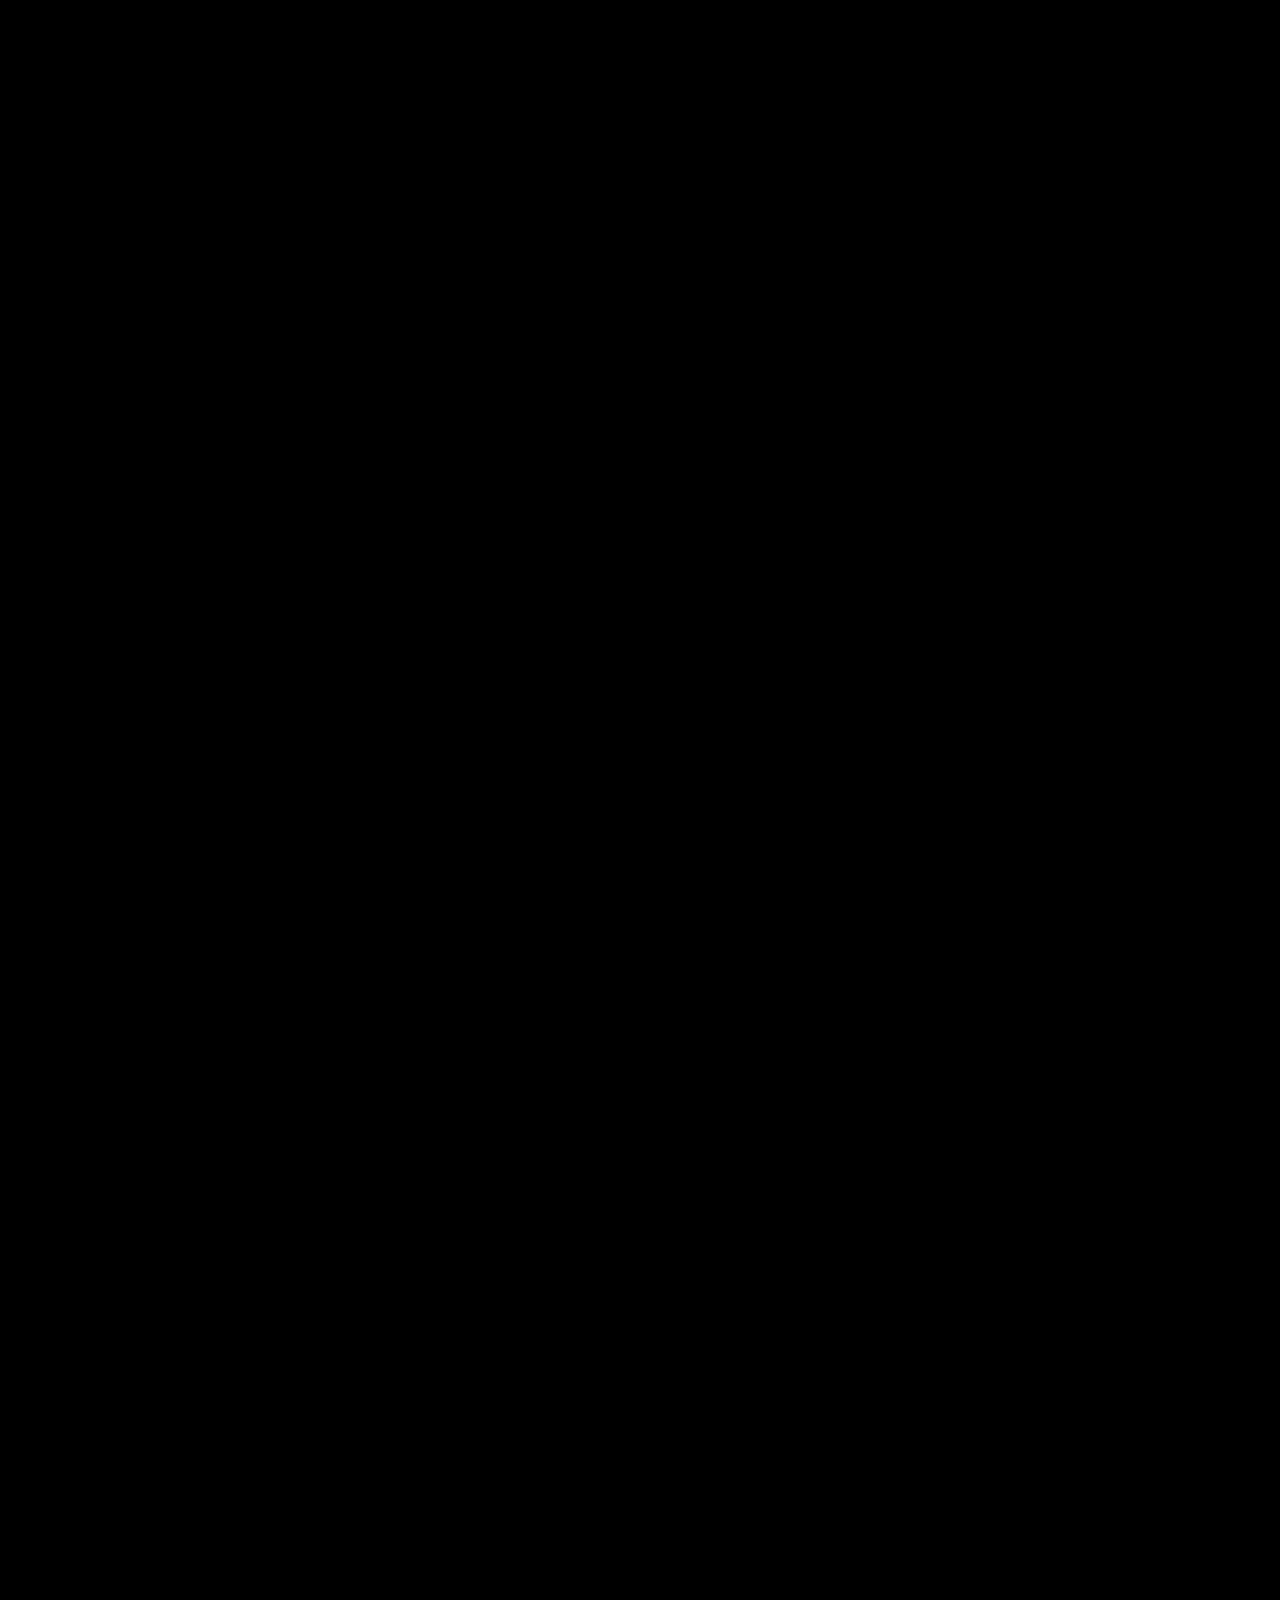
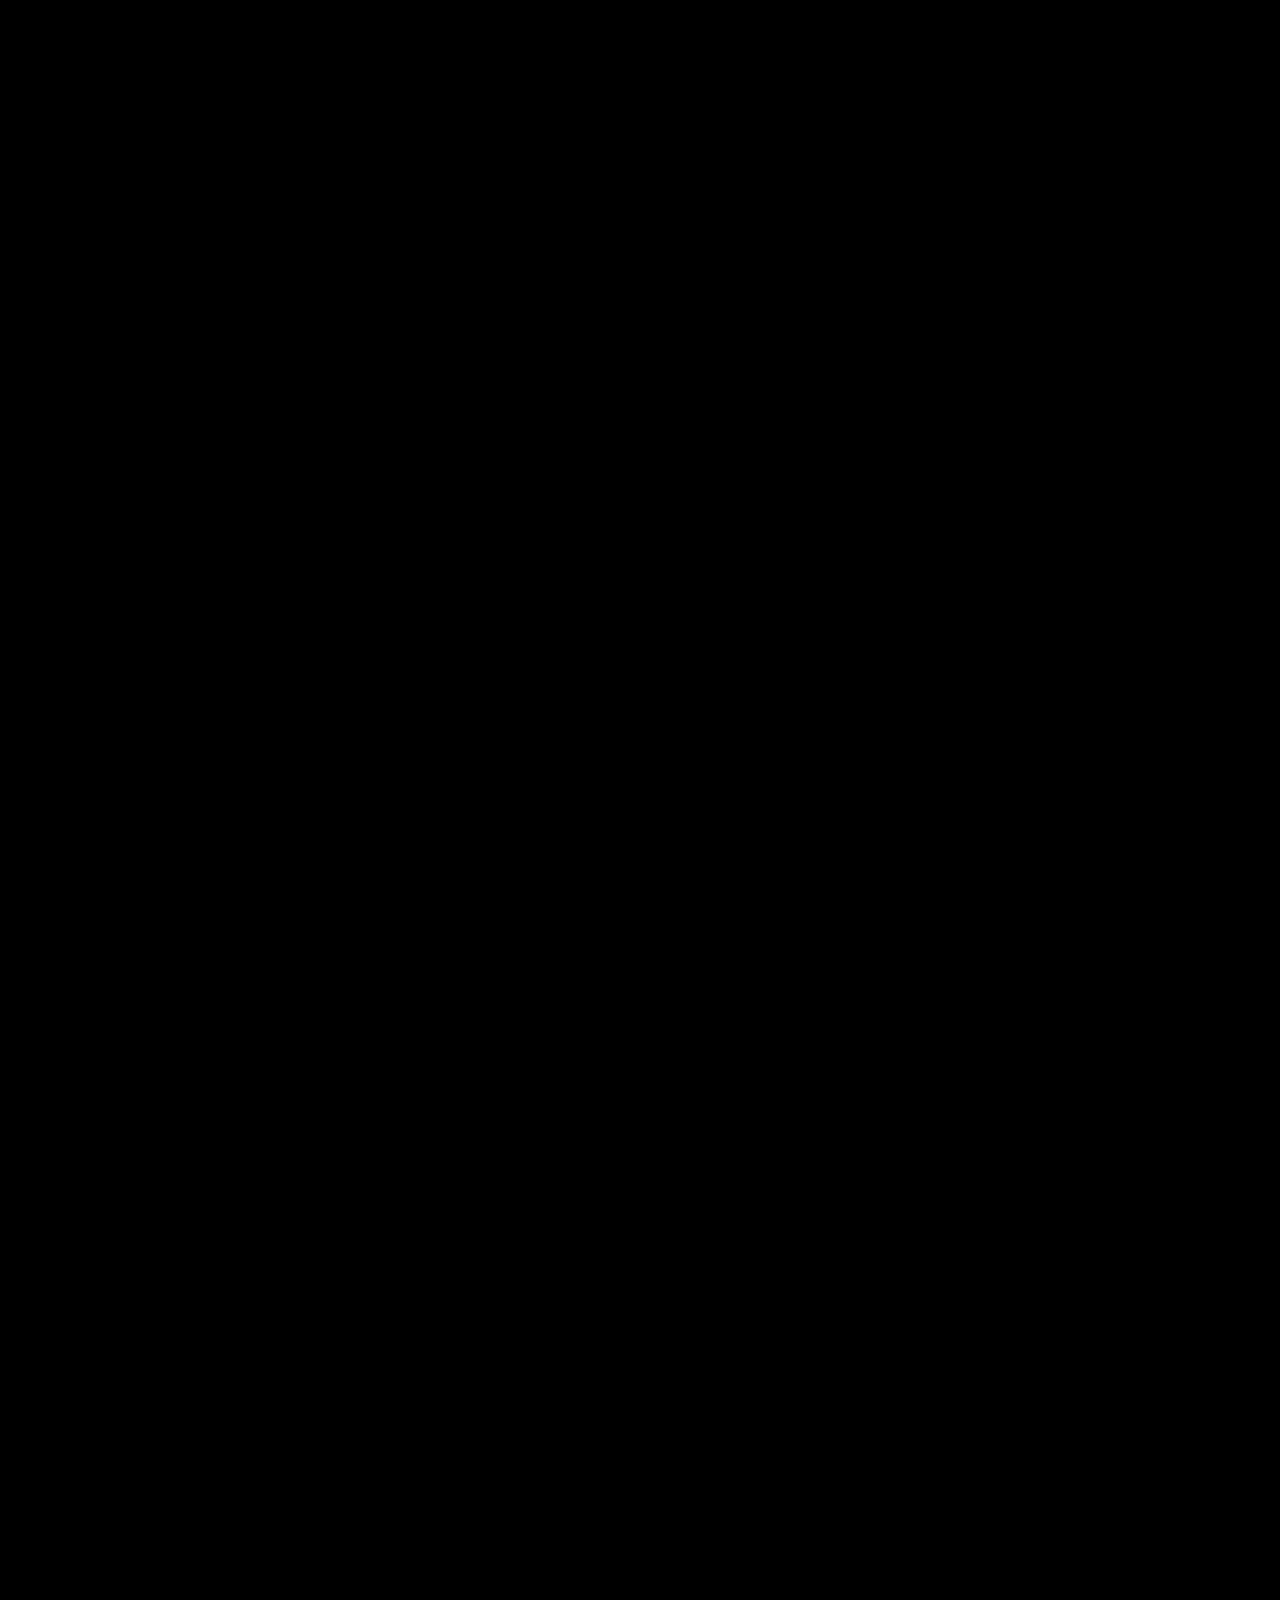
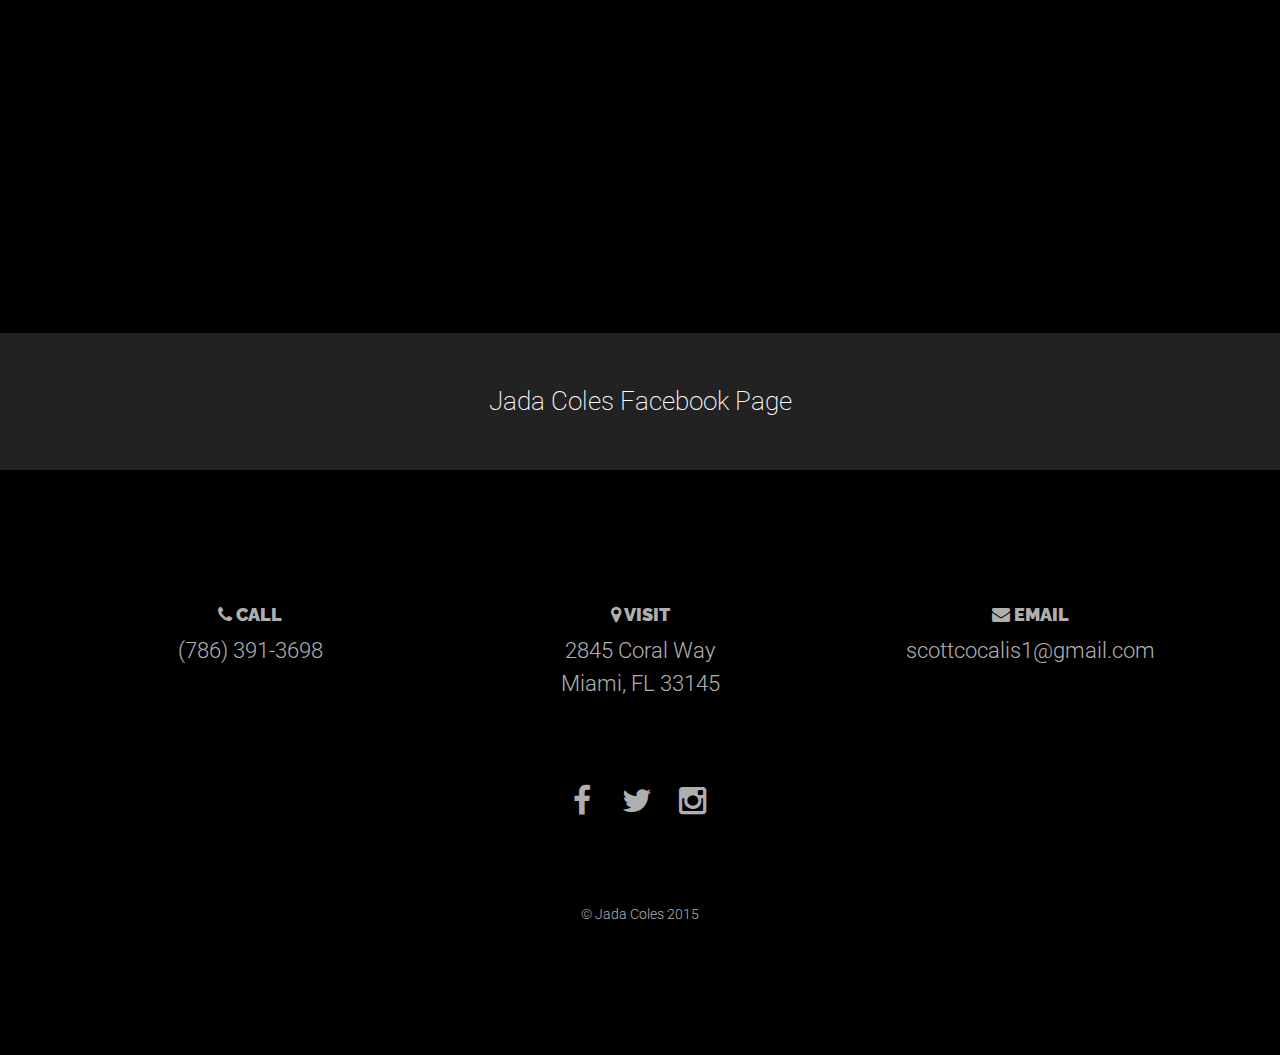
==== commit 79c16ab6: "changes to events" ====
--- a/public/index.html
+++ b/public/index.html
@@ -99,23 +99,21 @@
         <div class="container wow fadeIn">
             <div class="row text-center">
                 <div class="col-lg-12">
-                    <h2>Specials</h2>
+                    <h2>Special Events</h2>
                     <hr class="colored">
-                    <p>Check out our Drink Specials!!!</p>
+                    <p>Check out our Special Events!!</p>
                 </div>
             </div>
             <div class="row content-row">
                 <div class="col-md-4">
                     <div class="pricing-item featured-first">
-                        <h3>Mondays/Tuesdays</h3>
+                        <h3>Live Music</h3>
                         <hr class="colored">
                         <ul class="list-group">
-                            <li class="list-group-item"></li>
-                            <li class="list-group-item"></li>
-                            <li class="list-group-item"></li>
-                            <li class="list-group-item"></li>
-                            <li class="list-group-item"></li>
-                            <li class="list-group-item"></li>
+                            <li class="list-group-item"><b>Tuesday</b> | 10PM</li>
+                            <li class="list-group-item"><b>Thursday</b> | 10PM</li>
+                            <li class="list-group-item"><b>Friday</b> | 10PM</li>
+                            
                         </ul>
                         
                     </div>
@@ -123,31 +121,29 @@
                 <div class="col-md-4">
                     <div class="pricing-item featured">
                         <h3>Happy Hour!</h3>
-                        <p>4PM - 8PM</p>
+                        <p><b>4PM - 8PM</b></p>
                         <hr class="colored">
                         <ul class="list-group">
-                            <li class="list-group-item"></li>
-                            <li class="list-group-item"></li>
-                            <li class="list-group-item"></li>
-                            <li class="list-group-item"></li>
-                            <li class="list-group-item"></li>
-                            <li class="list-group-item"></li>
+                            <li class="list-group-item"><b>Sunday </b>| Ladies Drink $5 Anything!</li>
+                            <li class="list-group-item"><b>Monday</b> | Poker Tournament 9PM Win Prizes!</li>
+                            <li class="list-group-item"><b>Tuesday</b> | Live Music 10PM Free Pool</li>
+                            <li class="list-group-item"><b>Wednesday</b> | Open Mic Night 10PM</li>
+                            <li class="list-group-item"><b>Thursday</b> | Live Music</li>
+                            <li class="list-group-item"><b>Friday</b> | Live Music/DJ 10PM</li>
+                            <li class="list-group-item"><b>Saturday</b> | Karaoke Night 10PM</li>
                         </ul>
                         
                     </div>
                 </div>
                 <div class="col-md-4">
                     <div class="pricing-item featured-last">
-                        <h3>Saturdays</h3>
-                        <p>10PM - 3AM</p>
+                        <h3>Hours of Operation</h3>
+                        <p></p>
                         <hr class="colored">
                         <ul class="list-group">
-                            <li class="list-group-item">Karaoke Night</li>
-                            <li class="list-group-item">$5 Cocktail Special</li>
-                            <li class="list-group-item"></li>
-                            <li class="list-group-item"></li>
-                            <li class="list-group-item"></li>
-                            <li class="list-group-item"></li>
+                            <li class="list-group-item"><b>Mon - Thurs</b> | 4PM - 3AM</li>
+                            <li class="list-group-item"><b>Fri - Sat</b> | 4PM - 5AM</li>
+                            
                         </ul>
                     </div>
                 </div>
@@ -542,33 +538,7 @@
         </div>
     </section>
     
-    <section class="cta-form bg-dark">
-        <div class="container text-center">
-            <h3>Subscribe to our newsletter!</h3>
-            <hr class="colored">
-            <div class="row">
-                <div class="col-lg-8 col-lg-offset-2">
-                    <!-- MailChimp Signup Form -->
-                    <div id="mc_embed_signup">
-                        <!-- Replace the form action in the line below with your MailChimp embed action! For more informatin on how to do this please visit the Docs! -->
-                        <form role="form" action="" method="post" id="mc-embedded-subscribe-form" name="mc-embedded-subscribe-form" target="_blank" novalidate>
-                            <div class="input-group input-group-lg">
-                                <input type="email" name="EMAIL" class="form-control" id="mce-EMAIL" placeholder="Email address...">
-                                <span class="input-group-btn">
-                                    <button type="submit" name="subscribe" id="mc-embedded-subscribe" class="btn btn-primary">Subscribe!</button>
-                                </span>
-                            </div>
-                            <div id="mce-responses">
-                                <div class="response" id="mce-error-response" style="display:none"></div>
-                                <div class="response" id="mce-success-response" style="display:none"></div>
-                            </div>
-                        </form>
-                    </div>
-                    <!-- End MailChimp Signup Form -->
-                </div>
-            </div>
-        </div>
-    </section>
+    
    
     <a href="https://www.facebook.com/JadaColes/?fref=ts" class="btn btn-block btn-full-width">Jada Coles Facebook Page</a>
     <footer class="footer" style="background-image: url('assets/img/entrance.png')">
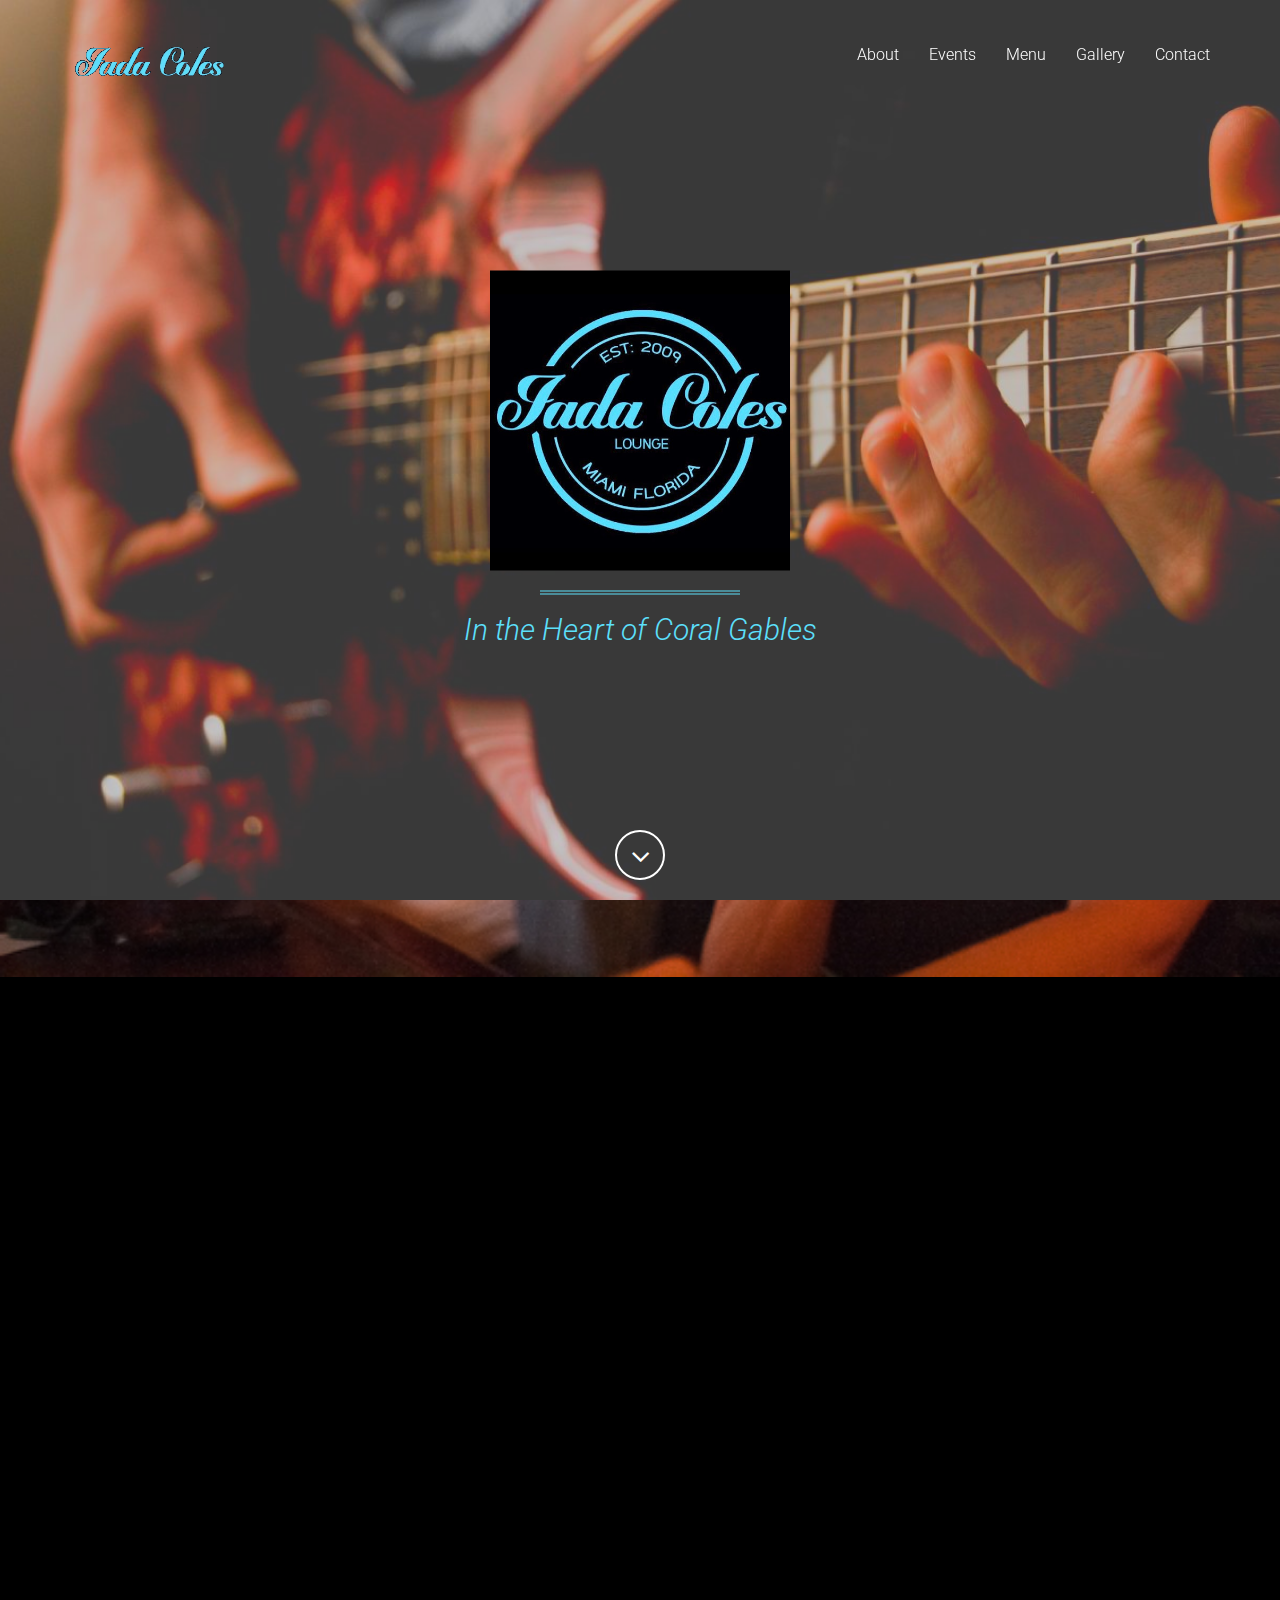
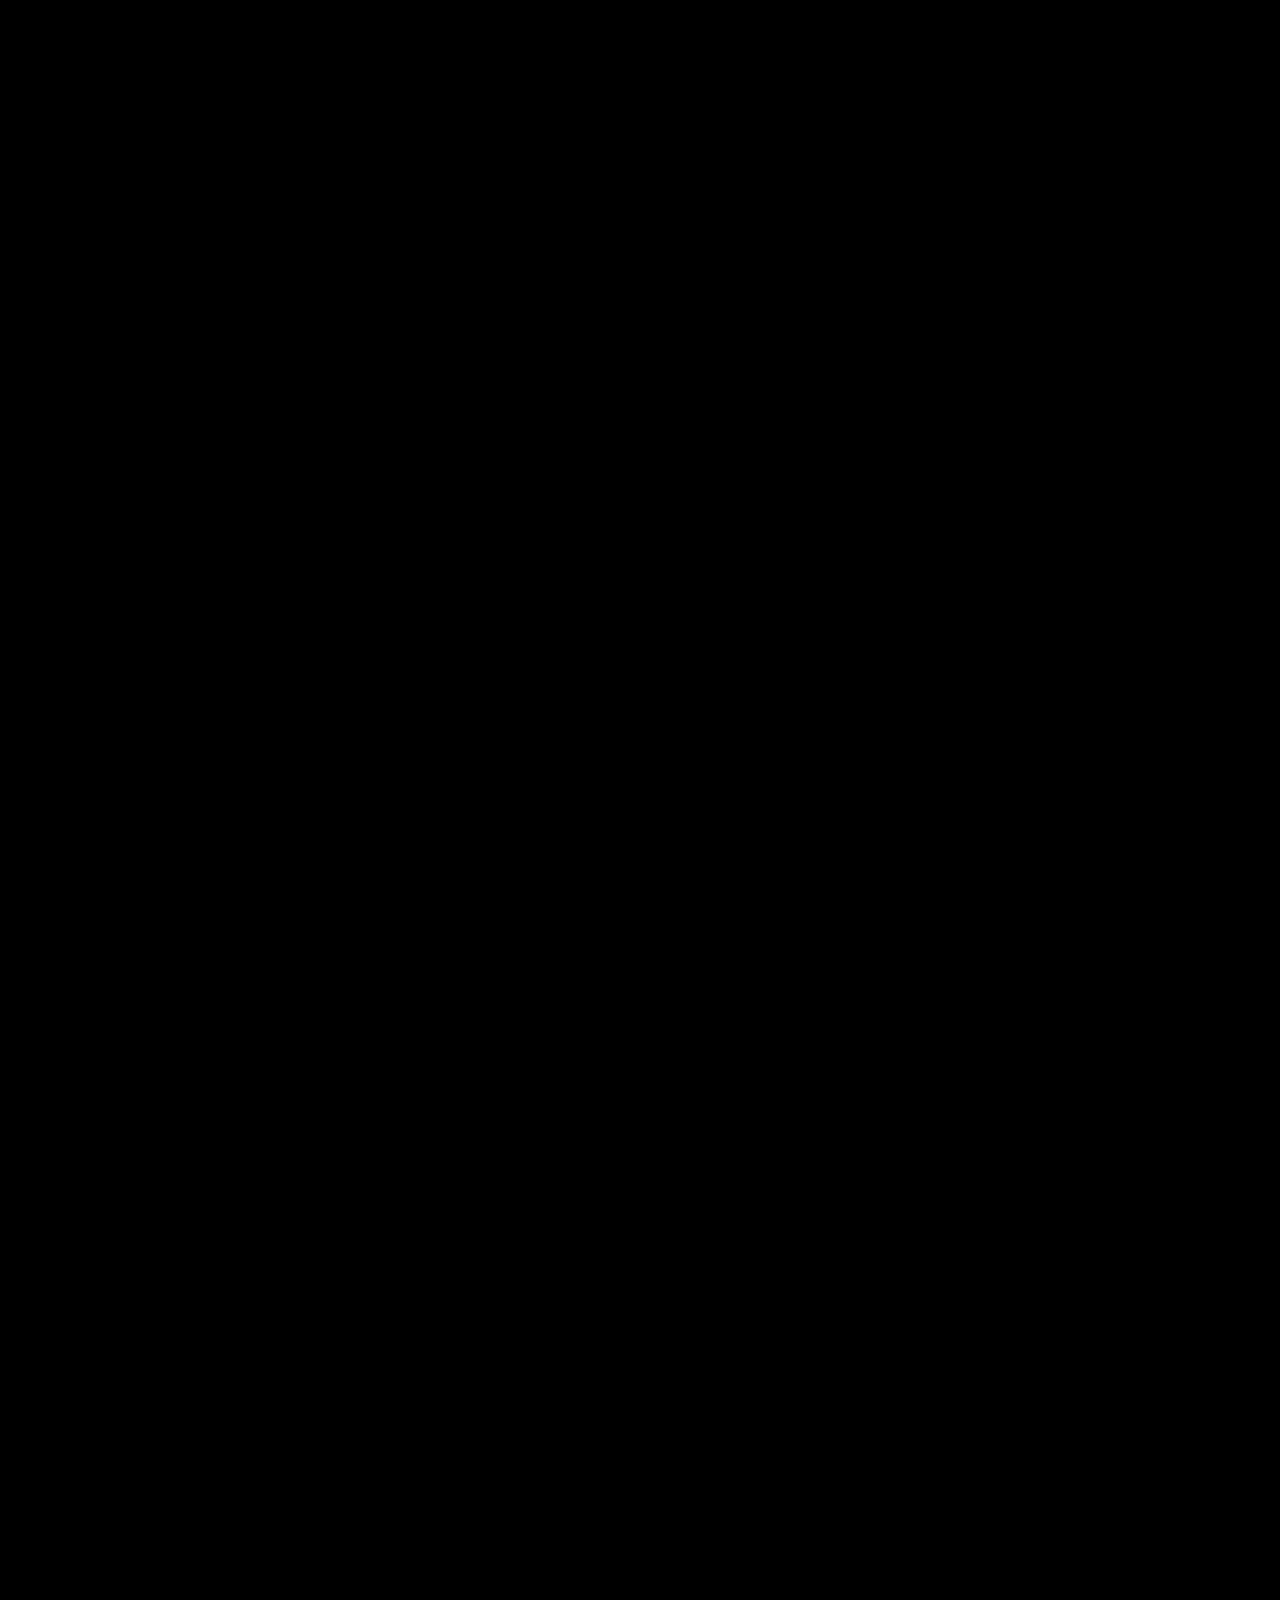
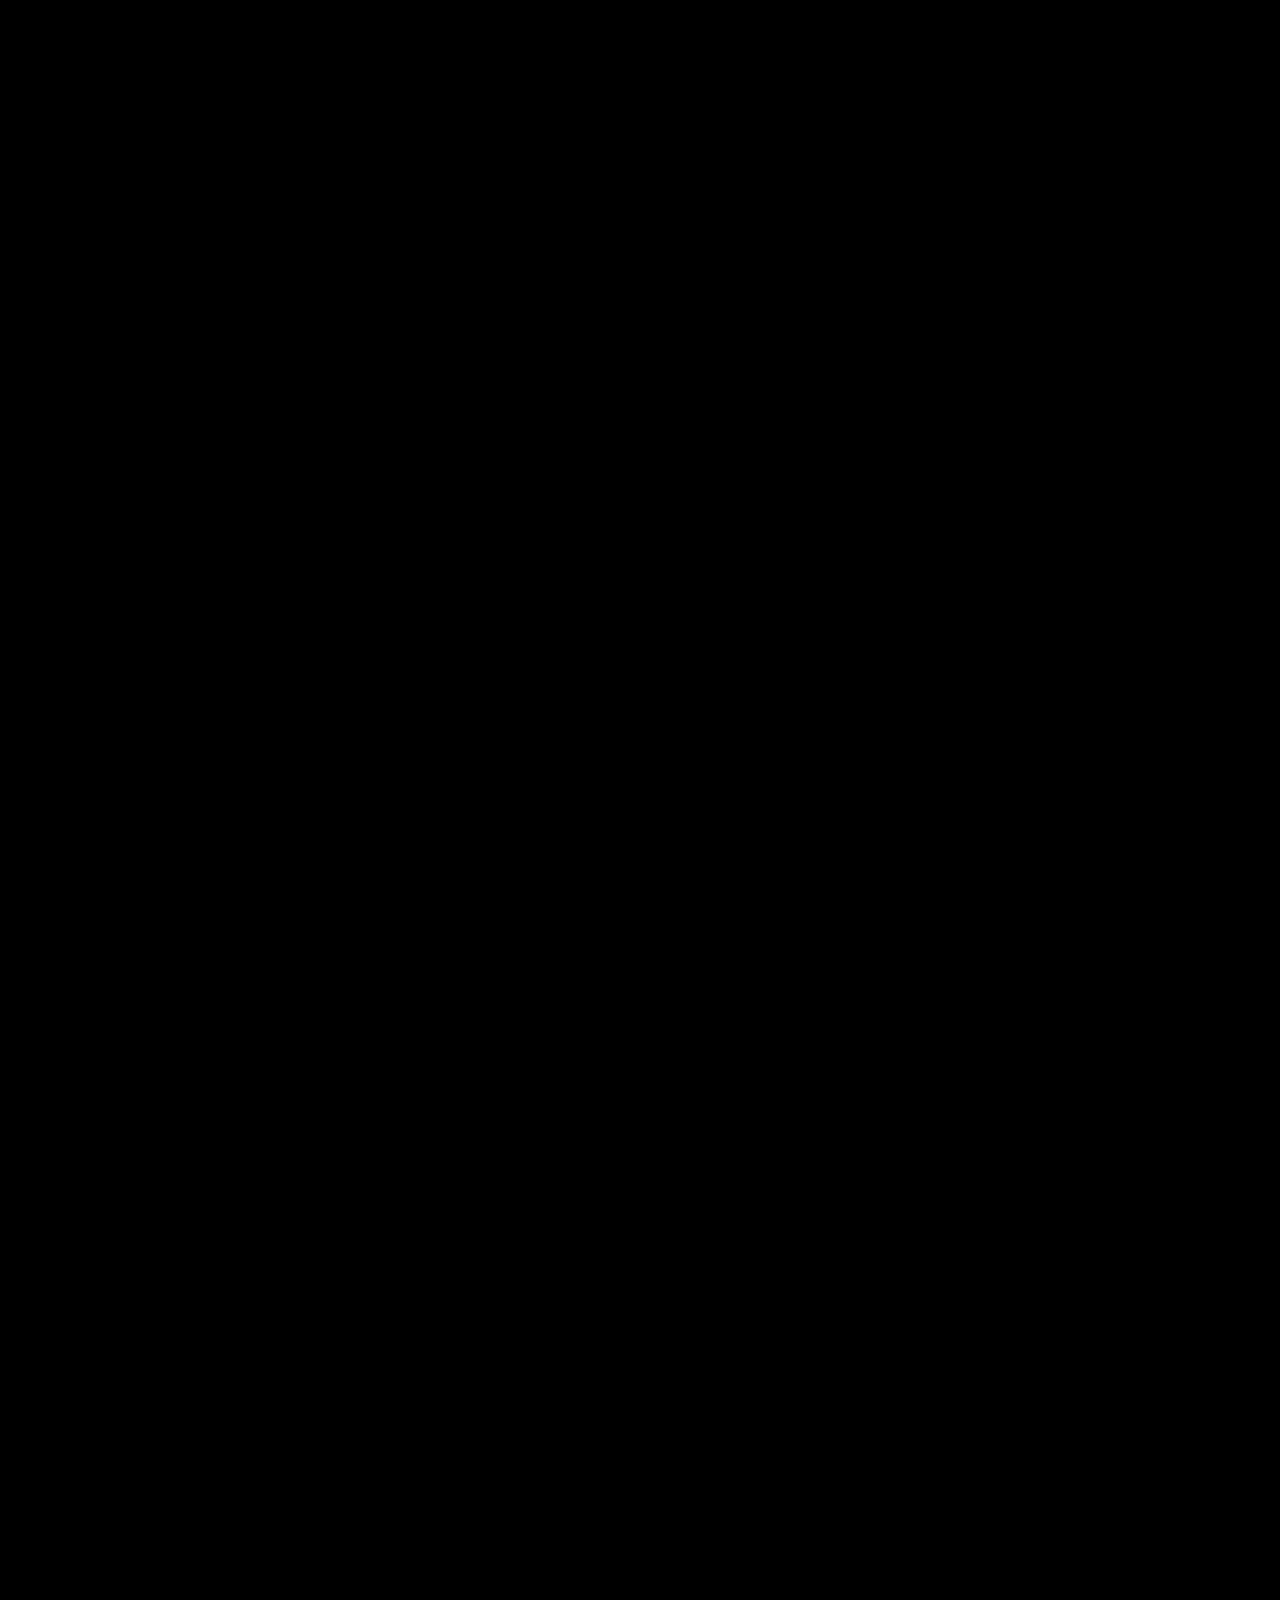
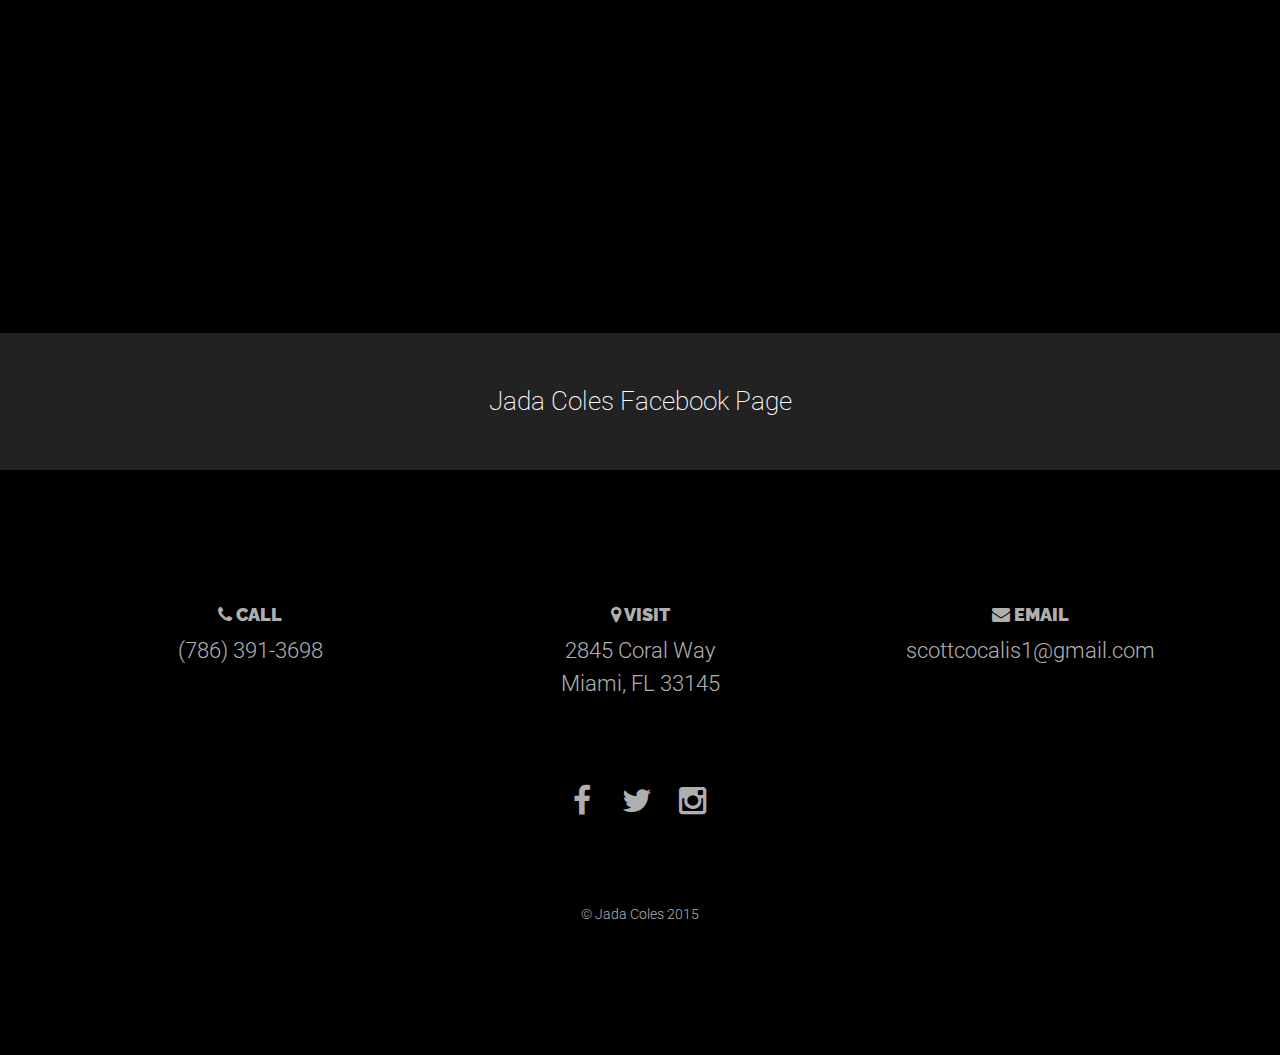
==== commit c4c299b7: "minor changes" ====
--- a/public/index.html
+++ b/public/index.html
@@ -67,14 +67,15 @@
                         <a class="page-scroll" href="#about">About</a>
                     </li>
                     <li>
-                        <a class="page-scroll" href="#process">Menu & Events</a>
+                        <a class="page-scroll" href="#pricing">Events</a>
+                    </li>
+                    <li>
+                        <a class="page-scroll" href="#process">Menu</a>
                     </li>
                     <li>
                         <a class="page-scroll" href="#work">Gallery</a>
                     </li>
-                    <li>
-                        <a class="page-scroll" href="#pricing">Specials</a>
-                    </li>
+                    
                     <li>
                         <a class="page-scroll" href="#contact">Contact</a>
                     </li>
@@ -101,7 +102,7 @@
                 <div class="col-lg-12">
                     <h2>Special Events</h2>
                     <hr class="colored">
-                    <p>Check out our Special Events!!</p>
+                    <p><b>Check out our Special Events!!</b></p>
                 </div>
             </div>
             <div class="row content-row">
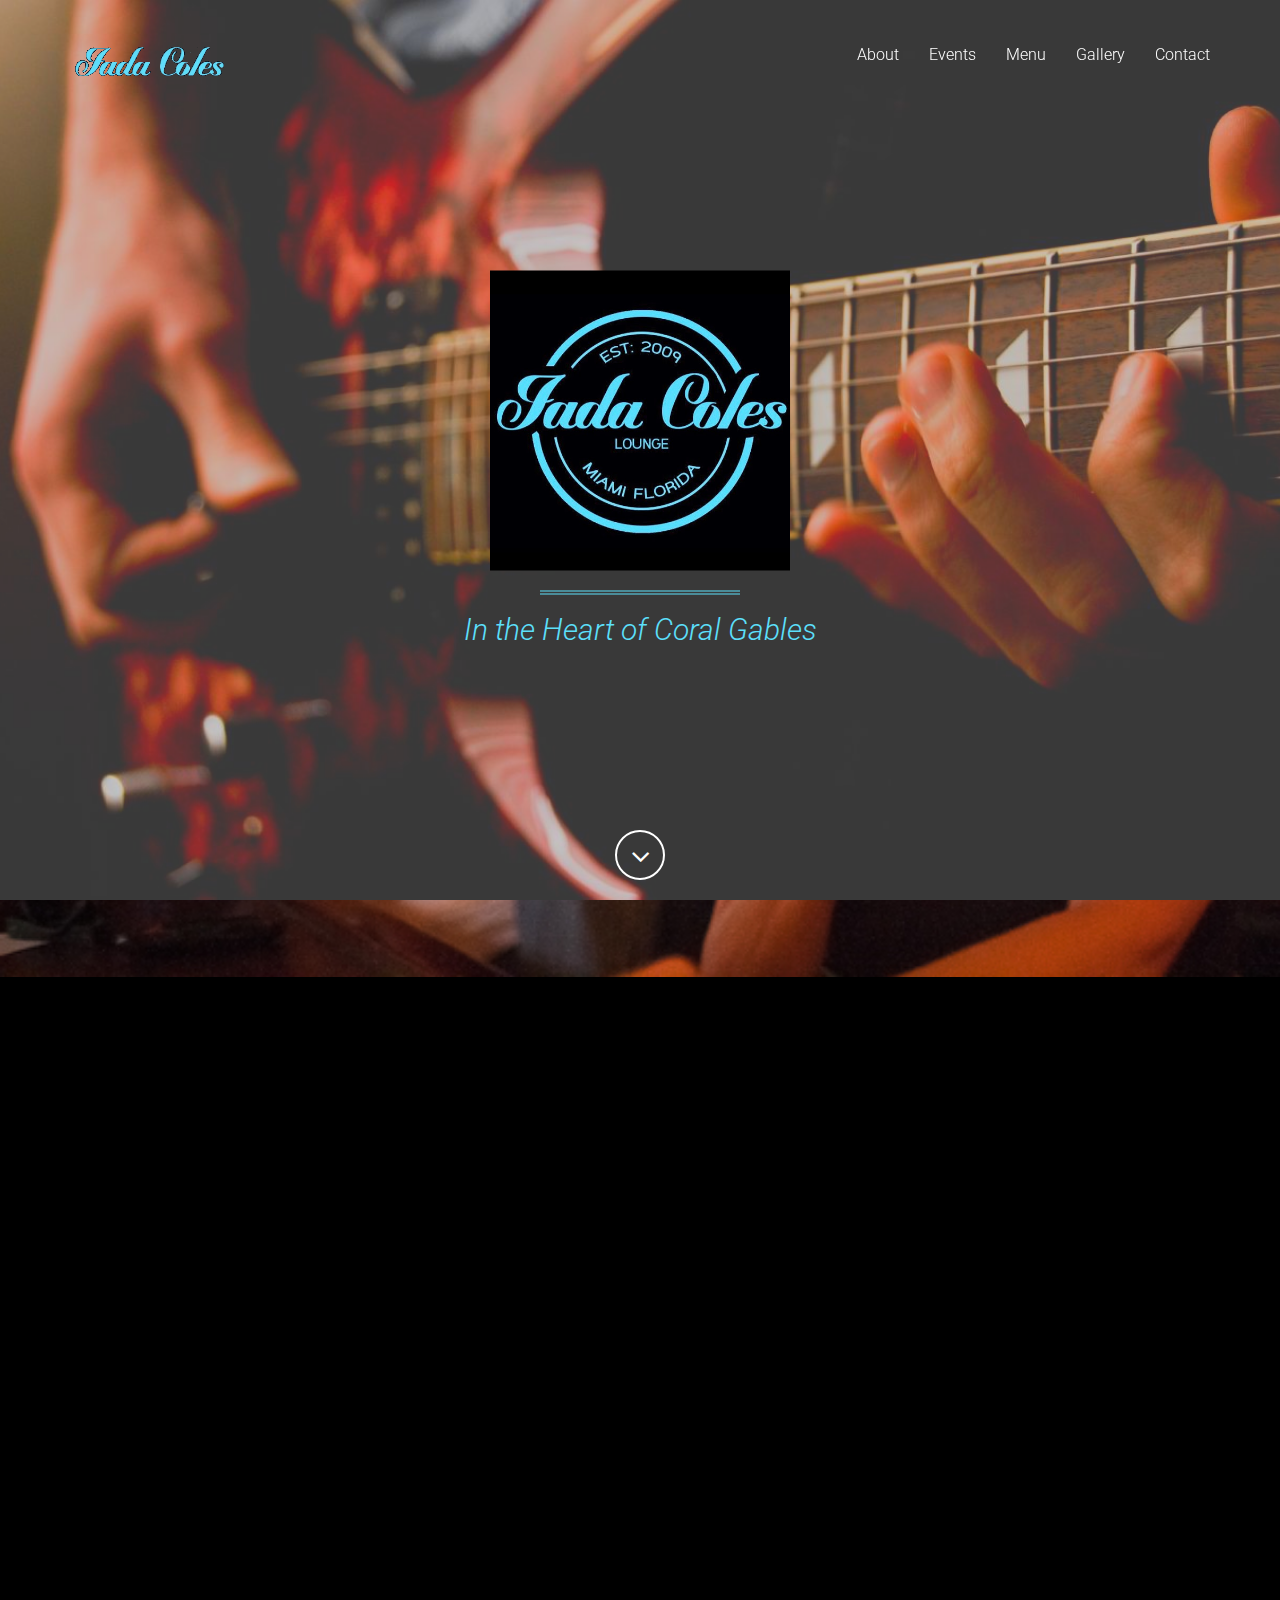
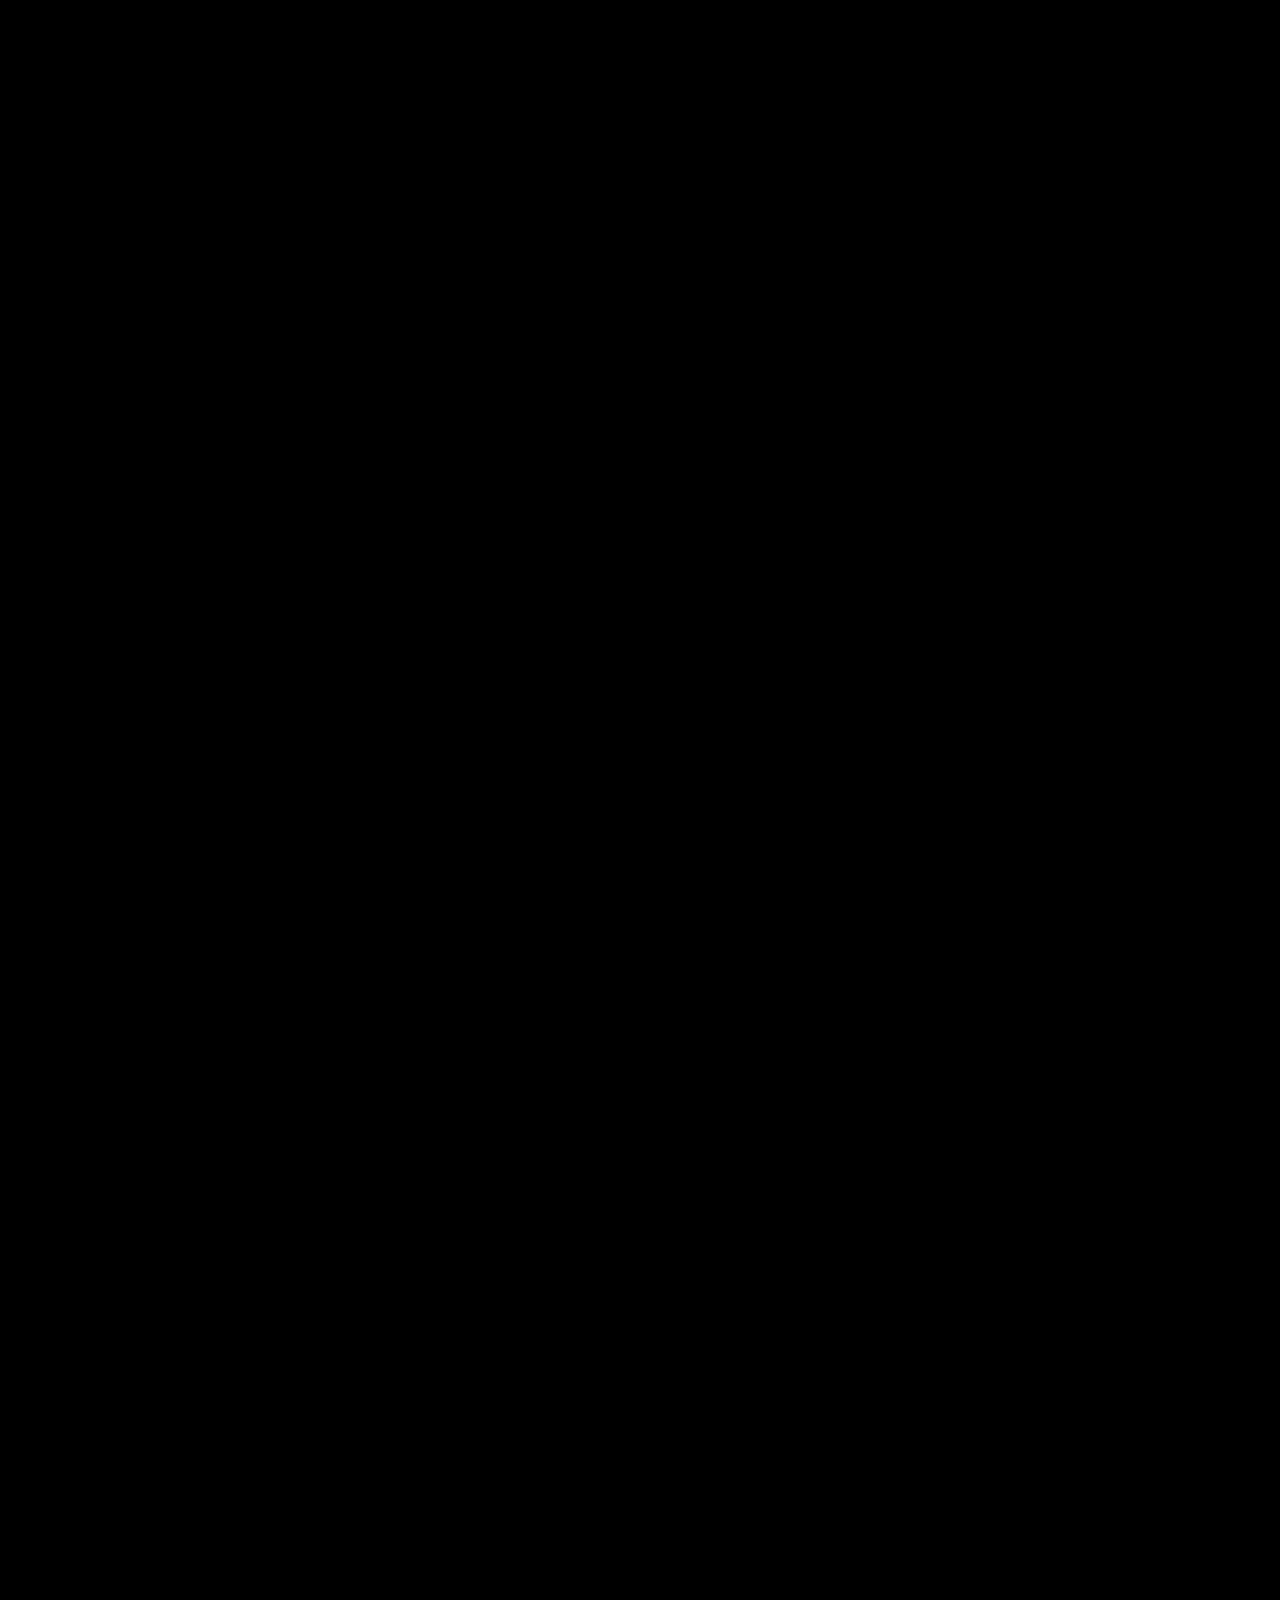
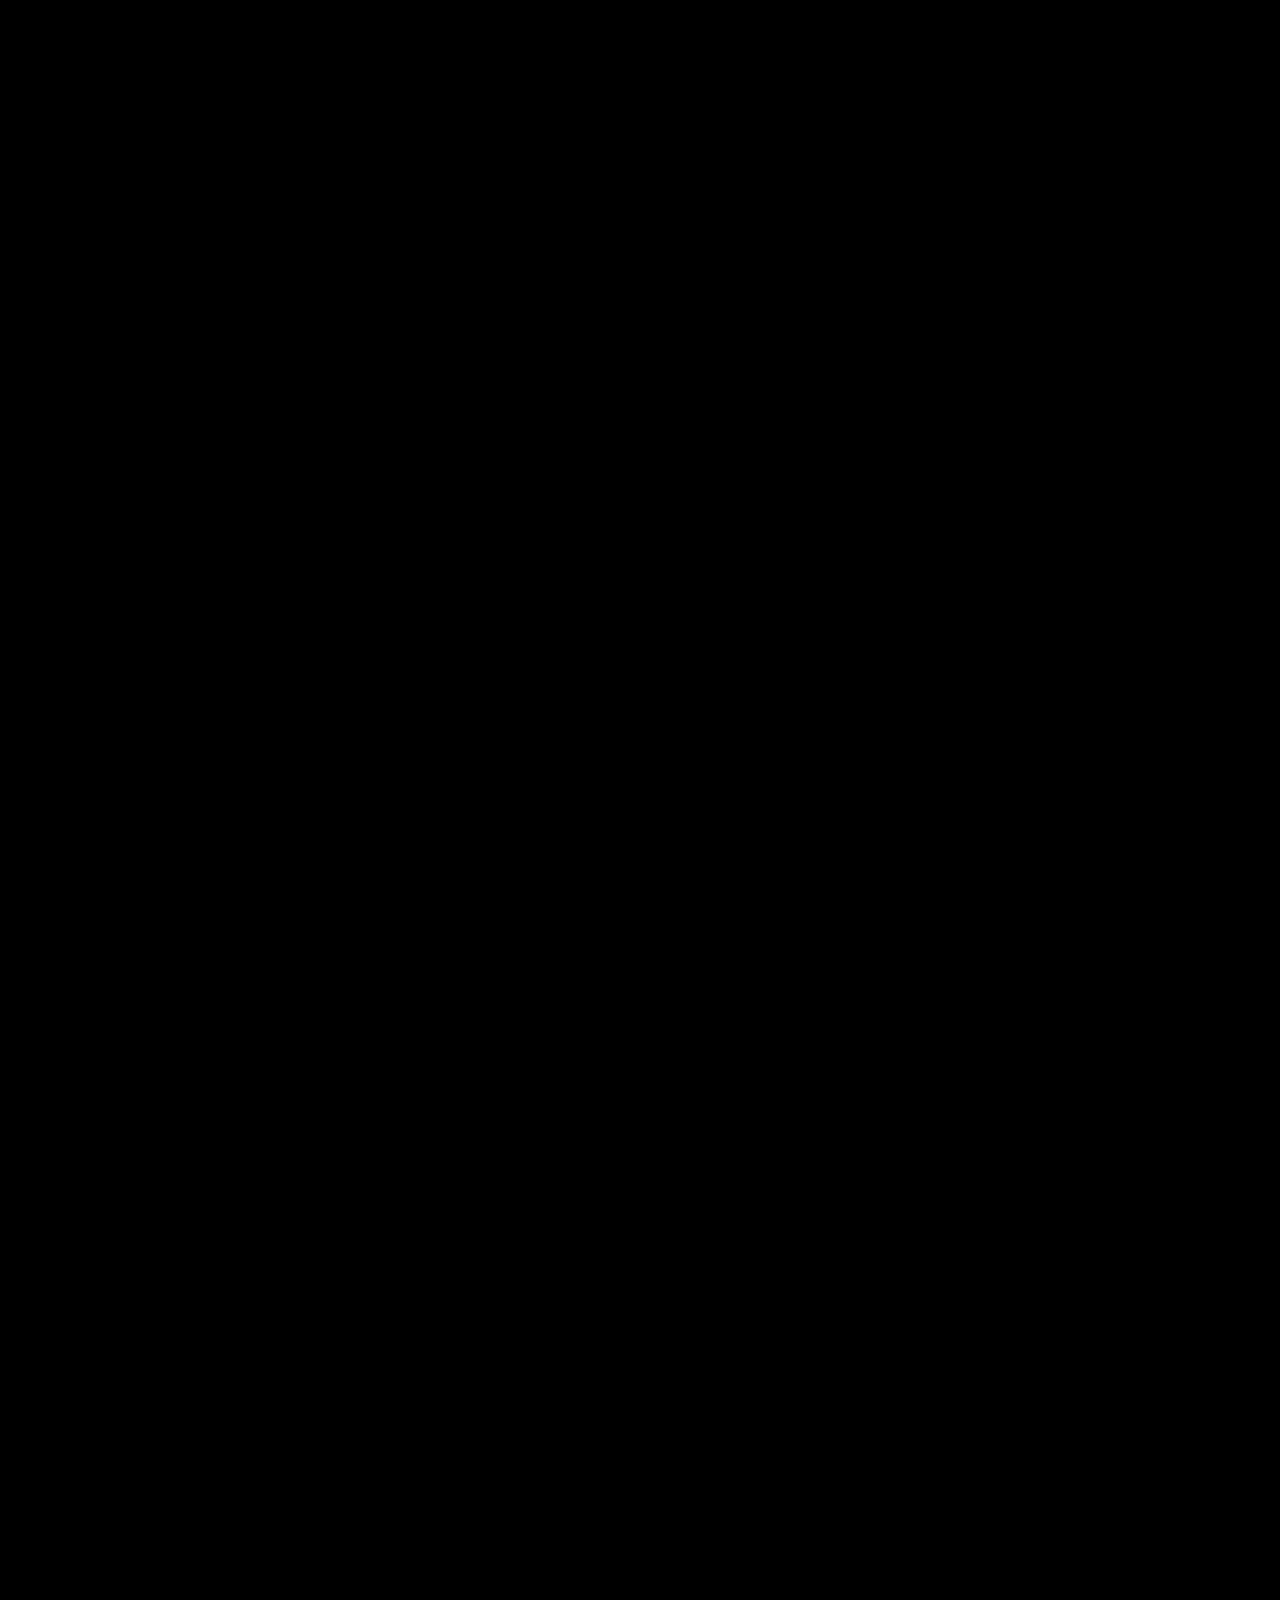
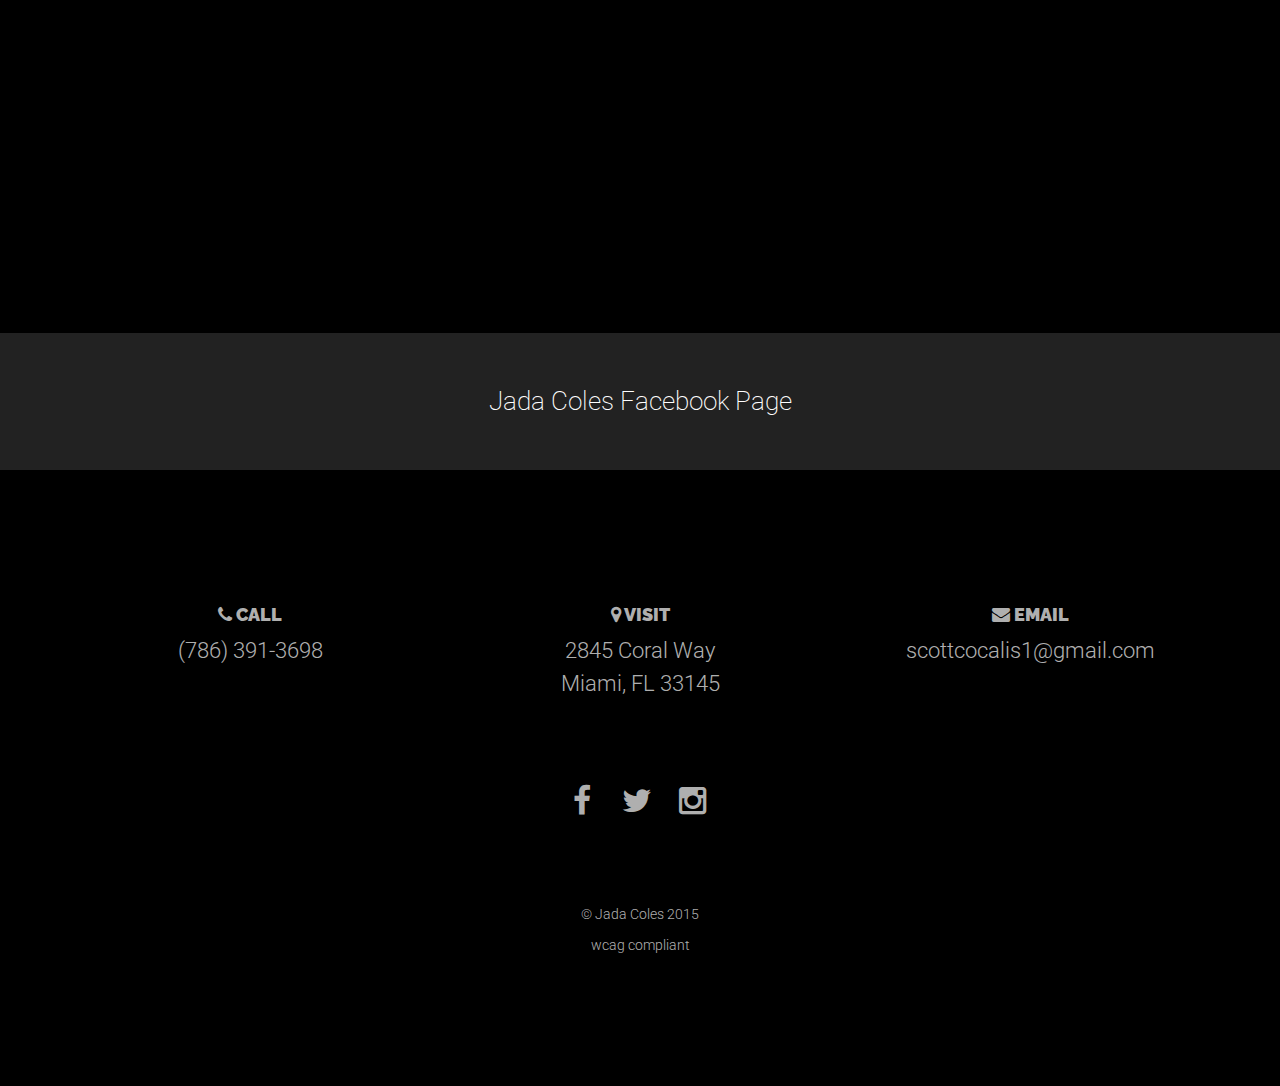
==== commit c4165826: "added wcag" ====
--- a/public/index.html
+++ b/public/index.html
@@ -574,6 +574,7 @@
             <div class="row copyright">
                 <div class="col-lg-12">
                     <p class="small">&copy; Jada Coles 2015</p>
+                    <p class="small"><a href="/wcag">wcag compliant</a></p>
                 </div>
             </div>
         </div>
